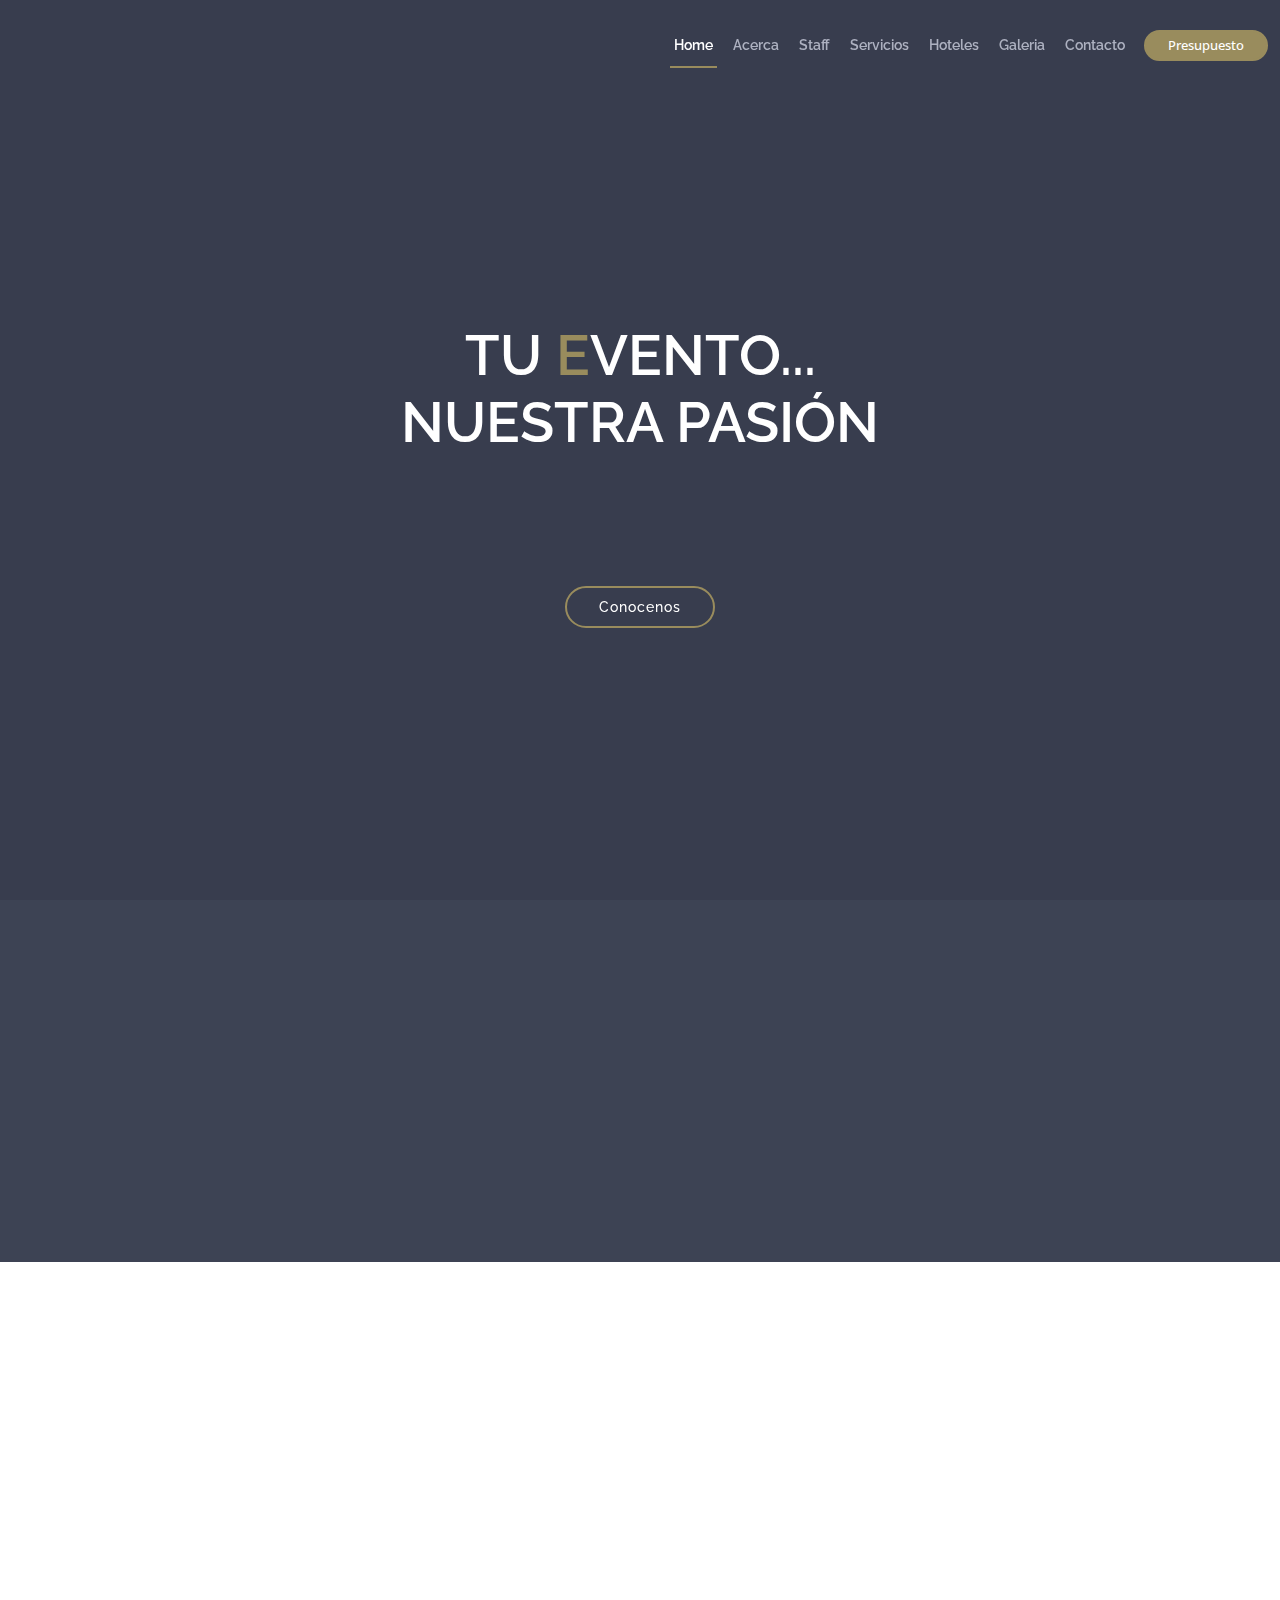
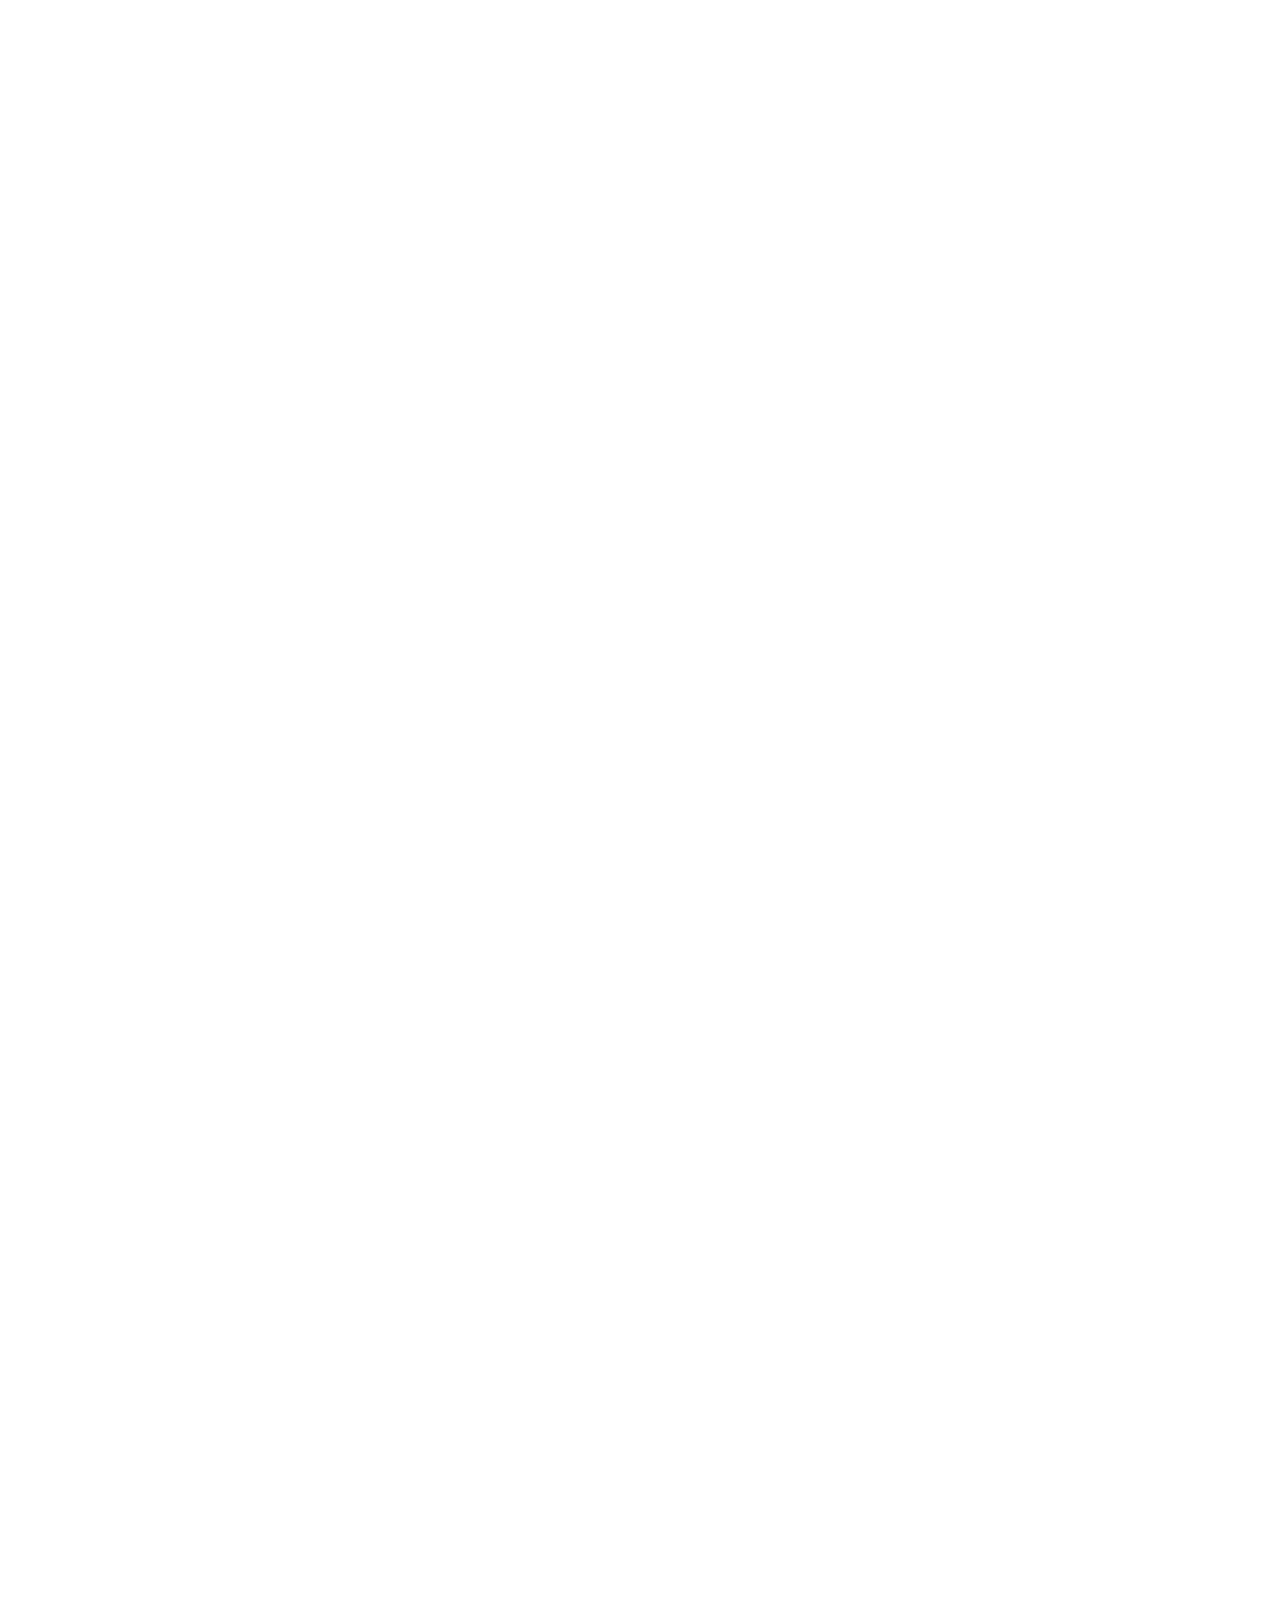
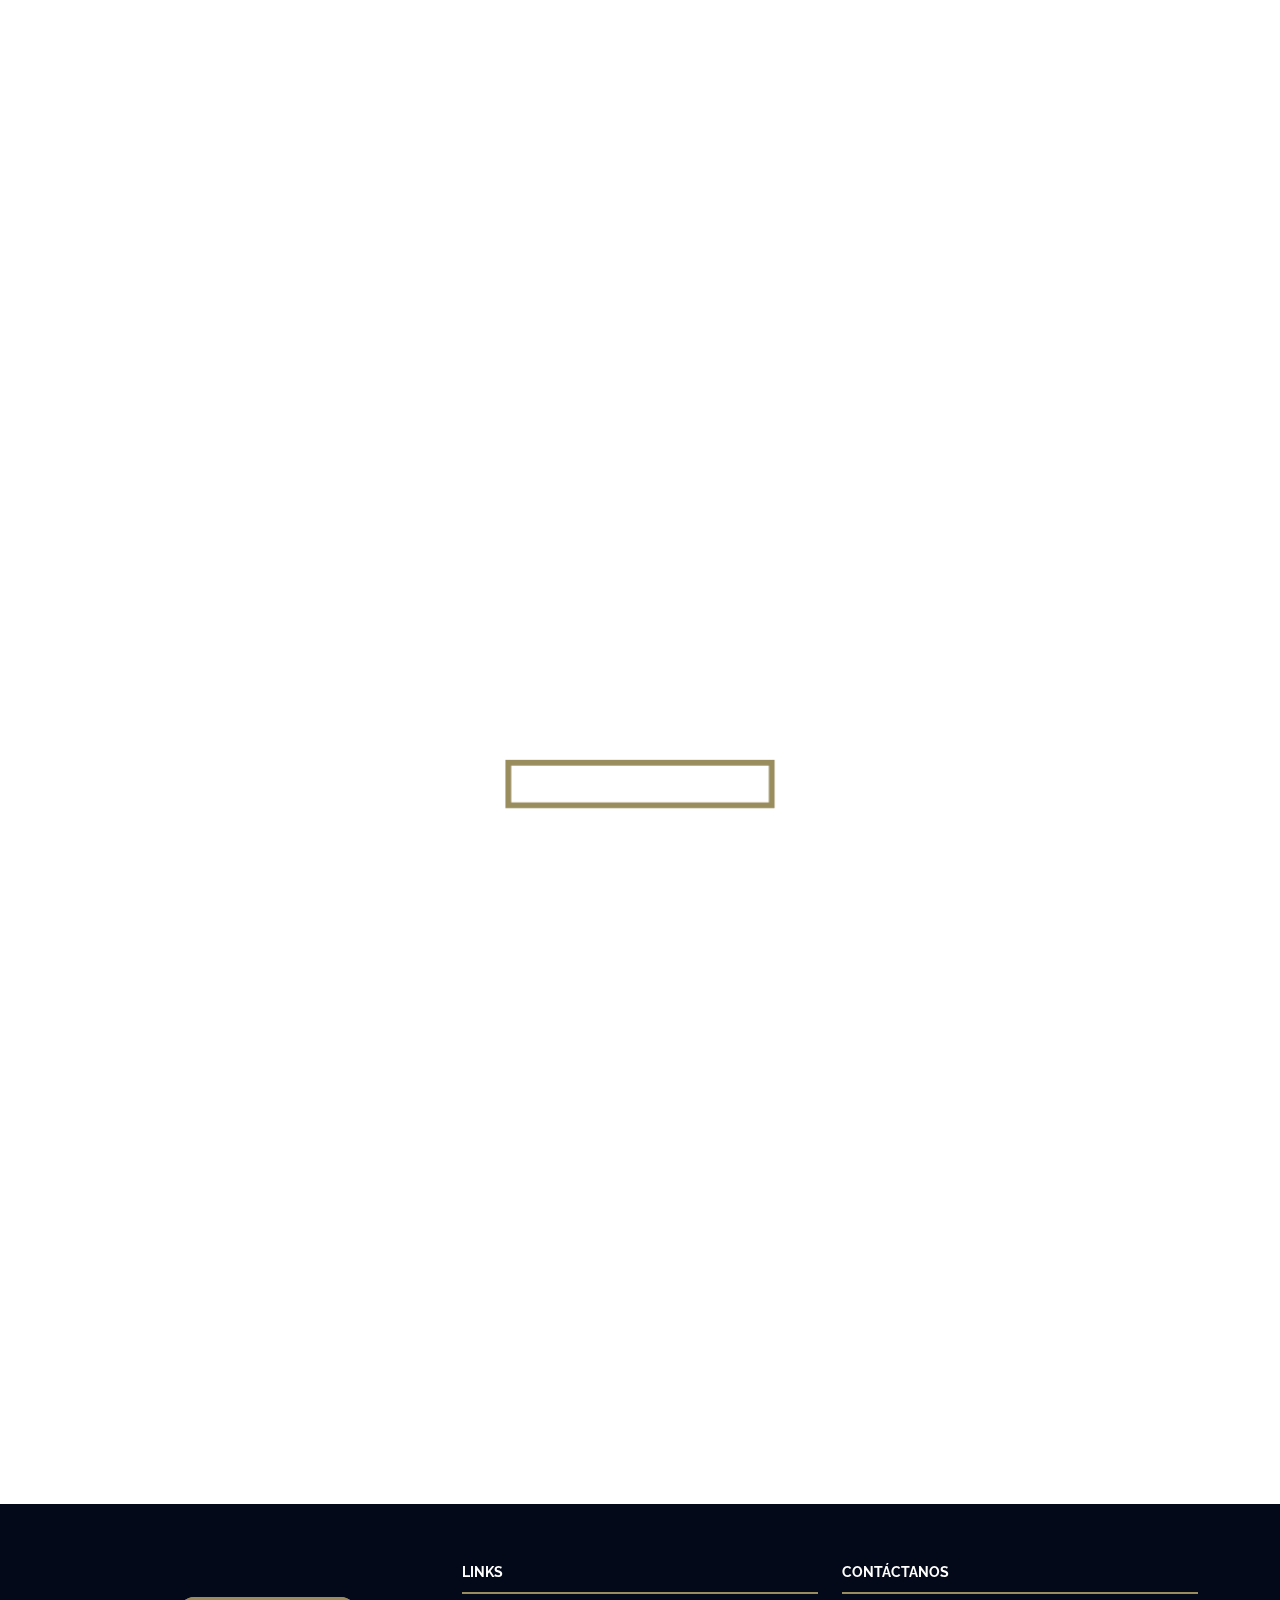
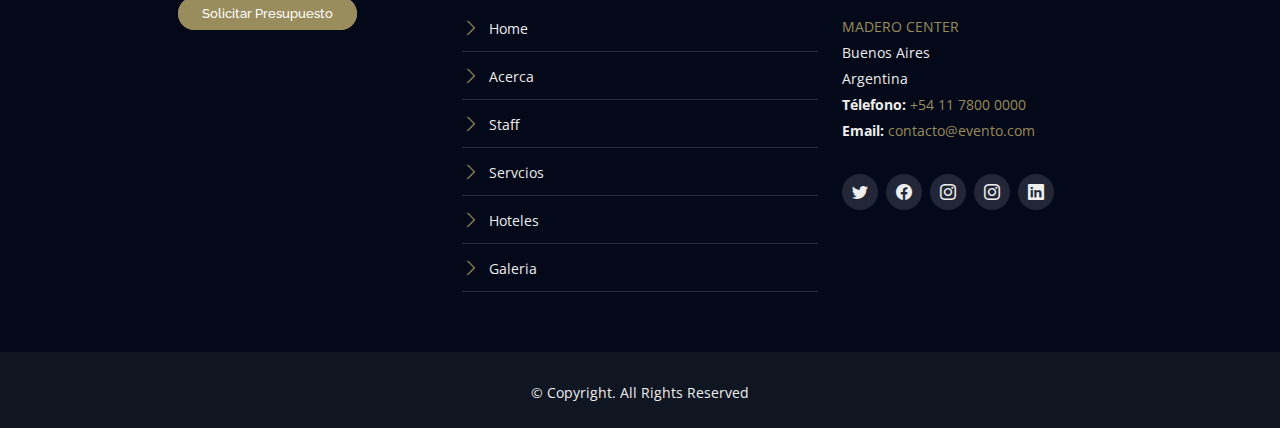
==== index.html @ aa8ee167 "HTML CSS hotels gallerys faqs" ====
<!DOCTYPE html>
<html lang="es">

<head>
  <meta charset="UTF-8">
  <meta http-equiv="X-UA-Compatible" content="IE=edge">
  <meta name="viewport" content="width=device-width, initial-scale=1.0">
  <title>Evento</title>
  <link href="https://i.ibb.co/cb1WKQX/favicon.png" rel="icon" type="image/png">
  <link href="https://fonts.googleapis.com/css?family=Open+Sans:300,300i,400,400i,700,700i|Raleway:300,400,500,700,800"
    rel="stylesheet">
  <link href="assets/css/aos.css" rel="stylesheet">
  <link href="assets/css/bootstrap.min.css" rel="stylesheet">
  <link href="assets/css/bootstrap-icons.css" rel="stylesheet">
  <link href="assets/css/glightbox.min.css" rel="stylesheet">
  <link href="assets/css/swiper-bundle.min.css" rel="stylesheet">
  <link href="assets/css/style.css" rel="stylesheet">
</head>

<body>
  <header id="header" class="d-flex align-items-center ">
    <div class="container-fluid container-xxl d-flex align-items-center">
      <div id="logo" class="me-auto">
        <a href="#" class="scrollto">
          <img src="https://i.ibb.co/DbDxM47/logo-evento.png" alt="" title="">
        </a>
      </div>
      <nav id="navbar" class="navbar order-last order-lg-0">
        <ul>
          <li><a class="nav-link scrollto active" href="#evento">Home</a></li>
          <li><a class="nav-link scrollto" href="#about">Acerca</a></li>
          <li><a class="nav-link scrollto" href="#staffs">Staff</a></li>
          <li><a class="nav-link scrollto" href="#services">Servicios</a></li>
          <li><a class="nav-link scrollto" href="#hotels">Hoteles</a></li>
          <li><a class="nav-link scrollto" href="#gallery">Galeria</a></li>
          <li><a class="nav-link scrollto" href="#contact">Contacto</a></li>
        </ul>
        <i class="bi bi-list mobile-nav-toggle"></i>
      </nav>
      <a class="estimates scrollto" href="/estimates.html">Presupuesto</a>
    </div>
  </header>
  <section id="evento">
    <div class="evento-container" data-aos="zoom-in" data-aos-delay="100">
      <h1 class="mb-4 pb-0">Tu <span> E</span>vento...<br>nuestra pasión
      </h1>
      <p class="mt-5 pt-5">
        <a href="#about" class="about-btn scrollto">Conocenos</a>
      </p>
    </div>
  </section>
  <main id="main">
    <section id="about">
      <div class="container" data-aos="fade-up">
        <div class="row">
          <div class="col-lg-6">
            <h2>Acerca de Evento</h2>
            <p>Somos una organización especializada en la planificación, coordinación y ejecución de eventos.
              Conferencias, bodas,
              fiestas, exposiciones, ferias comerciales, reuniones corporativas, eventos deportivos y otros tipos de
              celebraciones.
              Somos una plataforma confiable y segura, con trayectoria.
              Nuestros usuarios pueden encontrar todos los servicios necesarios para organizar su evento de manera fácil
              y rápida.
              Una experiencia única y personalizada.
              Servicios de alta calidad.
              Ahorro de tiempo y recursos, ya que nuestros profesionales resuelven todas las inquietudes, asegurando un
              evento excepcional y único.</p>
          </div>
          <div class="col-lg-3">
            <h3>Dónde</h3>
            <p>En todas las regiones de nuestro país</p>
          </div>
          <div class="col-lg-3">
            <h3>Cuando</h3>
            <p>Todo el año estamos para planificar tu evento</p>
          </div>
        </div>
      </div>
    </section>
    <section id="services">
      <div class="container " data-aos="fade-up">
        <div class="section-header">
          <h2>Servicios</h2>
          <p>Estos son algunos de nuestros servicios </p>
        </div>
        <section id="containerServices">
          <div class="servicesList">
            <div class="thumbex " data-aos="fade-up">
              <div class="thumbnail">
                <a href="javascript:void(0)">
                  <img src="https://i.ibb.co/L1MfSVY/1.jpg">
                  <span>Salón de Fiestas</span>
                </a>
              </div>
            </div>

            <div class="thumbex " data-aos="fade-up">
              <div class="thumbnail">
                <a href="javascript:void(0)">
                  <img src="https://i.ibb.co/jww87rY/2.jpg">
                  <span>Servicio de Catering</span>
                </a>
              </div>
            </div>

            <div class="thumbex " data-aos="fade-up">
              <div class="thumbnail">
                <a href="javascript:void(0)">
                  <img src="https://i.ibb.co/6r64Nqz/3.jpg">
                  <span>Ambientación</span>
                </a>
              </div>
            </div>

            <div class="thumbex " data-aos="fade-up">
              <div class="thumbnail">
                <a href="javascript:void(0)">
                  <img src="https://i.ibb.co/nQrDV4S/4.jpg">
                  <span>Disc Jockey</span>
                </a>
              </div>
            </div>

            <div class="thumbex " data-aos="fade-up">
              <div class="thumbnail">
                <a href="javascript:void(0)">
                  <img src="https://i.ibb.co/MpLd7wb/5.jpg">
                  <span>Fotografia</span>
                </a>
              </div>
            </div>

            <div class="thumbex " data-aos="fade-up">
              <div class="thumbnail">
                <a href="javascript:void(0)">
                  <img src="https://i.ibb.co/QkBj1cZ/6.jpg">
                  <span>Filmación</span>
                </a>
              </div>
            </div>

            <div class="thumbex " data-aos="fade-up">
              <div class="thumbnail">
                <a href="javascript:void(0)">
                  <img src="https://i.ibb.co/VDsm7Nw/7.jpg">
                  <span>Tarjeteria</span>
                </a>
              </div>
            </div>

            <div class="thumbex " data-aos="fade-up">
              <div class="thumbnail">
                <a href="javascript:void(0)">
                  <img src="https://i.ibb.co/wsLTpYX/8.jpg">
                  <span>Cotillón</span>
                </a>
              </div>
            </div>

            <div class="thumbex " data-aos="fade-up">
              <div class="thumbnail">
                <a href="javascript:void(0)">
                  <img src="https://i.ibb.co/WHgx4y4/9.jpg">
                  <span>Eventos Tematicos</span>
                </a>
              </div>
            </div>
          </div>
        </section>
      </div>
    </section>
    <section id="hotels">
      <div class="container" data-aos="fade-up">
        <div class="section-header">
          <h2>Hoteles</h2>
          <p>Estos son algunos de los hoteles asociados </p>
        </div>
        <section id="containerHotels">
          <div class="row " data-aos="fade-up" data-aos-delay="100">
            <div class="col-lg-4 col-md-6">
              <div class="hotel">
                <div class="hotel-img">
                  <img src="https://i.ibb.co/KKcCrJv/1.jpg" alt="Hotel Sheraton" class="img-fluid">
                </div>
                <h3><a href="javascript:void(0)">Hotel Sheraton</a></h3>
                <div class="stars">
                  <i class="bi bi-star-fill"></i>
                  <i class="bi bi-star-fill"></i>
                  <i class="bi bi-star-fill"></i>
                  <i class="bi bi-star-fill"></i>
                  <i class="bi bi-star-fill"></i>
                </div>
                <p>0.8 kms desde nuestras oficinas</p>
              </div>
            </div>

            <div class="col-lg-4 col-md-6">
              <div class="hotel">
                <div class="hotel-img">
                  <img src="https://i.ibb.co/rkN5RVk/2.jpg" alt="Hotel Sheraton" class="img-fluid">
                </div>
                <h3><a href="javascript:void(0)">Hotel Hilton</a></h3>
                <div class="stars">
                  <i class="bi bi-star-fill"></i>
                  <i class="bi bi-star-fill"></i>
                  <i class="bi bi-star-fill"></i>
                  <i class="bi bi-star-fill"></i>
                  <i class="bi bi-star-fill"></i>
                </div>
                <p>0.8 kms desde nuestras oficinas</p>
              </div>
            </div>

            <div class="col-lg-4 col-md-6">
              <div class="hotel">
                <div class="hotel-img">
                  <img src="https://i.ibb.co/Mn420N6/3.jpg" alt="Hotel Sheraton" class="img-fluid">
                </div>
                <h3><a href="javascript:void(0)">Hotel Alvear</a></h3>
                <div class="stars">
                  <i class="bi bi-star-fill"></i>
                  <i class="bi bi-star-fill"></i>
                  <i class="bi bi-star-fill"></i>
                  <i class="bi bi-star-fill"></i>
                  <i class="bi bi-star-fill"></i>
                </div>
                <p>0.8 kms desde nuestras oficinas</p>
              </div>
            </div>
          </div>
        </section>
      </div>
    </section>
    <section id="gallery">
      <div class="container" data-aos="fade-up">
        <div class="section-header">
          <h2>Galeria</h2>
          <p>Revisa nuestros eventos recientes</p>
        </div>
      </div>
      <div class="gallery-slider swiper" id="containerGallerys">
      </div>
    </section>
    <section id="faq">
      <div class="container" data-aos="fade-up">
        <div class="section-header">
          <h2>Preguntas frecuentes</h2>
        </div>
        <div class="row justify-content-center" data-aos="fade-up" data-aos-delay="100">
          <div class="col-lg-9" id="containerFAQs">
            <ul class="faq-list">
              <li>
                <div data-bs-toggle="collapse" class="collapsed question" href="#faq1">
                  Disponen de distintos salones ubicados en distintas regiones?
                  <i class="bi bi-chevron-down icon-show"></i>
                  <i class="bi bi-chevron-up icon-close"></i>
                </div>
                <div id="faq1" class="collapse" data-bs-parent=".faq-list">
                  <p>Poseemos un amplio listado de salones para distintos tipos de eventos distribuidos por toda la
                    región.</p>
                </div>
              </li>

              <li>
                <div data-bs-toggle="collapse" class="collapsed question" href="#faq2">
                  Debo preocuparme por los permisos comunales, municipales, provinciales?
                  <i class="bi bi-chevron-down icon-show"></i>
                  <i class="bi bi-chevron-up icon-close"></i>
                </div>
                <div id="faq2" class="collapse" data-bs-parent=".faq-list">
                  <p>Nuestro staff se encargara de gestionar todos los pemisos necesarios para que tú solo te enfoques
                    en disfrutar de tu evento.</p>
                </div>
              </li>

              <li>
                <div data-bs-toggle="collapse" class="collapsed question" href="#faq3">
                  Puedo contratar más de un tipo de música para el mismo evento?
                  <i class="bi bi-chevron-down icon-show"></i>
                  <i class="bi bi-chevron-up icon-close"></i>
                </div>
                <div id="faq3" class="collapse" data-bs-parent=".faq-list">
                  <p>La elección del tipo de música solo esta limitado a tu imaginación.</p>
                </div>
              </li>

              <li>
                <div data-bs-toggle="collapse" class="collapsed question" href="#faq4">
                  El catering contratado prevee opciones especiales?
                  <i class="bi bi-chevron-down icon-show"></i>
                  <i class="bi bi-chevron-up icon-close"></i>
                </div>
                <div id="faq4" class="collapse" data-bs-parent=".faq-list">
                  <p>Desde Evento estamos atentos a cualquier necesidad que tengas con tus invitados. Contamos con
                    opciones para vegetarianos, veganos, celiacos, diabeticos.</p>
                </div>
              </li>

              <li>
                <div data-bs-toggle="collapse" class="collapsed question" href="#faq5">
                  A mi evento asistiran personas de otras regiones, cuentan con opciones de hoteleria?
                  <i class="bi bi-chevron-down icon-show"></i>
                  <i class="bi bi-chevron-up icon-close"></i>
                </div>
                <div id="faq5" class="collapse" data-bs-parent=".faq-list">
                  <p>Dependiendo de la región elegida del salon contamos un amplio listado de hospedajes a los cuales
                    sus asistentes podran elegir de acuerdo a su preferencia.</p>
                </div>
              </li>

              <li>
                <div data-bs-toggle="collapse" class="collapsed question" href="#faq6">
                  Mi evento es tematico, puedo llevar mi propio cotillón?
                  <i class="bi bi-chevron-down icon-show"></i>
                  <i class="bi bi-chevron-up icon-close"></i>
                </div>
                <div id="faq6" class="collapse" data-bs-parent=".faq-list">
                  <p>Nuestro staff se encargará de guiarte en la elección del cotillón según la temática del evento de
                    acuerdo al salon elegido. Tambien puedes dejarnos todo a nosotros y nos encargaremos de todo lo
                    necesario.</p>
                </div>
              </li>
            </ul>
          </div>
        </div>
      </div>
    </section>
  </main>
  <footer id="footer">
    <div class="footer-top">
      <div class="container">
        <div class="row">
          <div class="col-lg-4 col-md-6 footer-info">
            <img src="https://i.ibb.co/DbDxM47/logo-evento.png" alt="" title="">
            <p class="mt-md-3 m-4 text-md-left text-center">
              <a class="estimates scrollto" href="/estimates.html">Solicitar Presupuesto</a>
            </p>
          </div>
          <div class="col-lg-4 col-md-6 footer-links">
            <h4>Links</h4>
            <ul>
              <li><i class="bi bi-chevron-right"></i> <a href="#">Home</a></li>
              <li><i class="bi bi-chevron-right"></i> <a href="#about">Acerca</a></li>
              <li><i class="bi bi-chevron-right"></i> <a href="#staffs">Staff</a></li>
              <li><i class="bi bi-chevron-right"></i> <a href="#services">Servcios</a></li>
              <li><i class="bi bi-chevron-right"></i> <a href="#hotels">Hoteles</a></li>
              <li><i class="bi bi-chevron-right"></i> <a href="#gallery">Galeria</a></li>
            </ul>
          </div>
          <div class="col-lg-4 col-md-6 footer-contact">
            <h4>Contáctanos</h4>
            <p> <a href="https://goo.gl/maps/HjWnZCzXpAa4G6Xf9" target="_blank" rel="noopener noreferrer">
                MADERO CENTER
              </a> <br> Buenos Aires <br> Argentina <br> <strong>Télefono:</strong> <a href="tel:+541178000000">+54 11
                7800 0000</a><br> <strong>Email:</strong>
              <a href="#">
                contacto@evento.com
              </a><br>
            </p>
            <div class="social-links"> <a href="#" class="twitter"><i class="bi bi-twitter"></i></a> <a href="#"
                class="facebook"><i class="bi bi-facebook"></i></a> <a href="#" class="instagram"><i
                  class="bi bi-instagram"></i></a> <a href="#" class="google-plus"><i class="bi bi-instagram"></i></a>
              <a href="#" class="linkedin"><i class="bi bi-linkedin"></i></a>
            </div>
          </div>
        </div>
      </div>
    </div>
    <div class="container">
      <div class="copyright"> &copy; Copyright. All Rights Reserved</div>
    </div>
  </footer>
  <a href="#" class="back-to-top d-flex align-items-center justify-content-center">
    <i class="bi bi-arrow-up-short"></i>
  </a>
  <script src="assets/db/gallerys.js"></script>
  <script src="assets/js/viewGallerys.js"></script>
  <script src="assets/js/aos.js"></script>
  <script src="assets/js/bootstrap.bundle.min.js"></script>
  <script src="assets/js/glightbox.min.js"></script>
  <script src="assets/js/swiper-bundle.min.js"></script>
  <script src="assets/js/main.js"></script>
</body>

</html>
---- assets/css/style.css ----
/*--------------------------------------------------------------
# General
--------------------------------------------------------------*/
:root {
  --white: #e8e9ed;
  --gray: #434257;
  --blue: #18172c;
  --green: #00d084;
  --pink: #ff4b77;
  --color-origin: #f82249;
  --color-primary: #998C5D;
  --color-secondary: #E71964;
}

body {
  background: #fff;
  color: #2f3138;
  font-family: "Open Sans", sans-serif;
}

a {
  color: var(--color-primary);
  text-decoration: none;
  transition: 0.5s;
}

a:hover,
a:active,
a:focus {
  color: #f8234a;
  outline: none;
  text-decoration: none;
}

p {
  padding: 0;
  margin: 0 0 30px 0;
}

h1,
h2,
h3,
h4,
h5,
h6 {
  font-family: "Raleway", sans-serif;
  font-weight: 400;
  margin: 0 0 20px 0;
  padding: 0;
  color: #0e1b4d;
}

/*--------------------------------------------------------------
# Back to top button
--------------------------------------------------------------*/
.back-to-top {
  position: fixed;
  visibility: hidden;
  opacity: 0;
  right: 15px;
  bottom: 15px;
  z-index: 996;
  background: var(--color-primary);
  width: 40px;
  height: 40px;
  border-radius: 50px;
  transition: all 0.4s;
}

.back-to-top i {
  font-size: 28px;
  color: #fff;
  line-height: 0;
}

.back-to-top:hover {
  background: #f94a6a;
  color: #fff;
}

.back-to-top.active {
  visibility: visible;
  opacity: 1;
}

/*--------------------------------------------------------------
# Sections Header
--------------------------------------------------------------*/
.section-header {
  margin-bottom: 60px;
  position: relative;
  padding-bottom: 20px;
}

.section-header::before {
  content: "";
  position: absolute;
  display: block;
  width: 60px;
  height: 5px;
  background: #f82249;
  bottom: 0;
  left: calc(50% - 31px);
}

.section-header h2 {
  font-size: 36px;
  text-transform: uppercase;
  text-align: center;
  font-weight: 700;
  margin-bottom: 10px;
}

.section-header p {
  text-align: center;
  padding: 0;
  margin: 0;
  font-size: 18px;
  font-weight: 500;
  color: #9195a2;
}

.section-with-bg {
  background-color: #f6f7fd;
}

/*--------------------------------------------------------------
# Header
--------------------------------------------------------------*/
#header {
  height: 90px;
  position: fixed;
  left: 0;
  top: 0;
  right: 0;
  transition: all 0.5s;
  z-index: 997;
}

#header.header-scrolled,
#header.header-inner {
  background: rgba(6, 12, 34, 0.98);
  height: 70px;
}

#header #logo h1 {
  font-size: 36px;
  margin: 0;
  font-family: "Raleway", sans-serif;
  font-weight: 700;
  letter-spacing: 3px;
  text-transform: uppercase;
}

#header #logo h1 span {
  color: var(--color-primary);
}

#header #logo h1 a,
#header #logo h1 a:hover {
  color: #fff;
}

#header #logo img {
  padding: 0;
  margin: 0;
  max-height: 40px;
}

@media (max-width: 992px) {
  #header #logo img {
    max-height: 30px;
  }
}

/*--------------------------------------------------------------
# Estimates button
--------------------------------------------------------------*/
.estimates {
  color: #fff;
  background: var(--color-primary);
  padding: 7px 22px;
  margin: 0 0 0 15px;
  border-radius: 50px;
  border: 2px solid var(--color-primary);
  transition: all ease-in-out 0.3s;
  font-weight: 500;
  line-height: 1;
  font-size: 13px;
  white-space: nowrap;
}

.estimates:hover {
  background: none;
  color: #fff;
}

.estimates:focus {
  color: #fff;
}

@media (max-width: 992px) {
  .estimates {
    margin: 0 15px 0 0;
  }
}

/*--------------------------------------------------------------
# Navigation Menu
--------------------------------------------------------------*/
/*
 Desktop Navigation 
*/
.navbar {
  padding: 0;
}

.navbar ul {
  margin: 0;
  padding: 0;
  display: flex;
  list-style: none;
  align-items: center;
}

.navbar li {
  position: relative;
}

.navbar>ul>li {
  white-space: nowrap;
  padding: 10px 0 10px 12px;
}

.navbar a,
.navbar a:focus {
  display: flex;
  align-items: center;
  justify-content: space-between;
  color: rgba(202, 206, 221, 0.8);
  font-family: "Raleway", sans-serif;
  font-weight: 600;
  font-size: 14px;
  white-space: nowrap;
  transition: 0.3s;
  position: relative;
  padding: 6px 4px;
}

.navbar a i,
.navbar a:focus i {
  font-size: 12px;
  line-height: 0;
  margin-left: 5px;
}

.navbar>ul>li>a:before {
  content: "";
  position: absolute;
  width: 0;
  height: 2px;
  bottom: -6px;
  left: 0;
  background-color: var(--color-primary);
  visibility: hidden;
  transition: all 0.3s ease-in-out 0s;
}

.navbar a:hover:before,
.navbar li:hover>a:before,
.navbar .active:before {
  visibility: visible;
  width: 100%;
}

.navbar a:hover,
.navbar .active,
.navbar .active:focus,
.navbar li:hover>a {
  color: #fff;
}

.navbar .dropdown ul {
  display: block;
  position: absolute;
  left: 12px;
  top: calc(100% + 30px);
  margin: 0;
  padding: 10px 0;
  z-index: 99;
  opacity: 0;
  visibility: hidden;
  background: #fff;
  box-shadow: 0px 0px 30px rgba(127, 137, 161, 0.25);
  transition: 0.3s;
}

.navbar .dropdown ul li {
  min-width: 200px;
}

.navbar .dropdown ul a {
  padding: 10px 20px;
  font-size: 14px;
  text-transform: none;
  color: #060c22;
}

.navbar .dropdown ul a i {
  font-size: 12px;
}

.navbar .dropdown ul a:hover,
.navbar .dropdown ul .active:hover,
.navbar .dropdown ul li:hover>a {
  color: var(--color-primary);
}

.navbar .dropdown:hover>ul {
  opacity: 1;
  top: 100%;
  visibility: visible;
}

.navbar .dropdown .dropdown ul {
  top: 0;
  left: calc(100% - 30px);
  visibility: hidden;
}

.navbar .dropdown .dropdown:hover>ul {
  opacity: 1;
  top: 0;
  left: 100%;
  visibility: visible;
}

@media (max-width: 1366px) {
  .navbar .dropdown .dropdown ul {
    left: -90%;
  }

  .navbar .dropdown .dropdown:hover>ul {
    left: -100%;
  }
}

/*
 Mobile Navigation 
*/
.mobile-nav-toggle {
  color: #fff;
  font-size: 28px;
  cursor: pointer;
  display: none;
  line-height: 0;
  transition: 0.5s;
}

@media (max-width: 991px) {
  .mobile-nav-toggle {
    display: block;
  }

  .navbar ul {
    display: none;
  }
}

.navbar-mobile {
  position: fixed;
  overflow: hidden;
  top: 0;
  right: 0;
  left: 0;
  bottom: 0;
  background: rgba(0, 0, 0, 0.9);
  transition: 0.3s;
  z-index: 999;
}

.navbar-mobile .mobile-nav-toggle {
  position: absolute;
  top: 15px;
  right: 15px;
}

.navbar-mobile ul {
  display: block;
  position: absolute;
  top: 55px;
  right: 15px;
  bottom: 15px;
  left: 15px;
  padding: 10px 0;
  background-color: #fff;
  overflow-y: auto;
  transition: 0.3s;
}

.navbar-mobile>ul>li {
  padding: 0;
}

.navbar-mobile a:hover:before,
.navbar-mobile li:hover>a:before,
.navbar-mobile .active:before {
  visibility: hidden;
}

.navbar-mobile a,
.navbar-mobile a:focus {
  padding: 10px 20px;
  font-size: 15px;
  color: #060c22;
}

.navbar-mobile a:hover,
.navbar-mobile .active,
.navbar-mobile li:hover>a {
  color: var(--color-primary);
}

.navbar-mobile .getstarted,
.navbar-mobile .getstarted:focus {
  margin: 15px;
}

.navbar-mobile .dropdown ul {
  position: static;
  display: none;
  margin: 10px 20px;
  padding: 10px 0;
  z-index: 99;
  opacity: 1;
  visibility: visible;
  background: #fff;
  box-shadow: 0px 0px 30px rgba(127, 137, 161, 0.25);
}

.navbar-mobile .dropdown ul li {
  min-width: 200px;
}

.navbar-mobile .dropdown ul a {
  padding: 10px 20px;
}

.navbar-mobile .dropdown ul a i {
  font-size: 12px;
}

.navbar-mobile .dropdown ul a:hover,
.navbar-mobile .dropdown ul .active:hover,
.navbar-mobile .dropdown ul li:hover>a {
  color: var(--color-primary);
}

.navbar-mobile .dropdown>.dropdown-active {
  display: block;
}

/*--------------------------------------------------------------
# Evento Section
--------------------------------------------------------------*/
#evento {
  width: 100%;
  height: 100vh;
  background: url(https://i.ibb.co/qYcYwMk/evento-bg.jpg) top center;
  background-size: cover;
  overflow: hidden;
  position: relative;
}

@media (min-width: 1024px) {
  #evento {
    background-attachment: fixed;
  }
}

#evento:before {
  content: "";
  background: rgba(6, 12, 34, 0.8);
  position: absolute;
  bottom: 0;
  top: 0;
  left: 0;
  right: 0;
}

#evento .evento-container {
  position: absolute;
  bottom: 0;
  left: 0;
  top: 90px;
  right: 0;
  display: flex;
  justify-content: center;
  align-items: center;
  flex-direction: column;
  text-align: center;
  padding: 0 15px;
}

@media (max-width: 991px) {
  #evento .evento-container {
    top: 70px;
  }
}

#evento h1 {
  color: #fff;
  font-family: "Raleway", sans-serif;
  font-size: 56px;
  font-weight: 600;
  text-transform: uppercase;
}

#evento h1 span {
  color: var(--color-primary);
}

@media (max-width: 991px) {
  #evento h1 {
    font-size: 34px;
  }
}

#evento p {
  color: #ebebeb;
  font-weight: 700;
  font-size: 20px;
}

@media (max-width: 991px) {
  #evento p {
    font-size: 16px;
  }
}

#evento .about-btn {
  font-family: "Raleway", sans-serif;
  font-weight: 500;
  font-size: 14px;
  letter-spacing: 1px;
  display: inline-block;
  padding: 12px 32px;
  border-radius: 50px;
  transition: 0.5s;
  line-height: 1;
  margin: 10px;
  color: #fff;
  -webkit-animation-delay: 0.8s;
  animation-delay: 0.8s;
  border: 2px solid var(--color-primary);
}

#evento .about-btn:hover {
  background: var(--color-primary);
  color: #fff;
}

/*--------------------------------------------------------------
# About Section
--------------------------------------------------------------*/
#about {
  background: url(https://i.ibb.co/N2PSyy2/about-bg.jpg);
  background-size: cover;
  overflow: hidden;
  position: relative;
  color: #fff;
  padding: 60px 0 40px 0;
}

@media (min-width: 1024px) {
  #about {
    background-attachment: fixed;
  }
}

#about:before {
  content: "";
  background: rgba(13, 20, 41, 0.8);
  position: absolute;
  bottom: 0;
  top: 0;
  left: 0;
  right: 0;
}

#about h2 {
  font-size: 36px;
  font-weight: bold;
  margin-bottom: 10px;
  color: #fff;
}

#about h3 {
  font-size: 18px;
  font-weight: bold;
  text-transform: uppercase;
  margin-bottom: 10px;
  color: #fff;
}

#about p {
  font-size: 14px;
  margin-bottom: 20px;
  color: #fff;
}

/*--------------------------------------------------------------
# Services Section
--------------------------------------------------------------*/
#services {
  padding: 60px 0;
}

#services .services-wrap {
  border-top: 1px solid #e0e5fa;
  border-left: 1px solid #e0e5fa;
  margin-bottom: 30px;
}

#services .service-logo {
  padding: 30px;
  display: flex;
  justify-content: center;
  align-items: center;
  border-right: 1px solid #e0e5fa;
  border-bottom: 1px solid #e0e5fa;
  overflow: hidden;
  background: rgba(255, 255, 255, 0.5);
  height: 160px;
}

#services .service-logo:hover img {
  transform: scale(1.2);
}

#services img {
  transition: all 0.4s ease-in-out;
}

#services p {
  padding: 0 20px;
  margin-bottom: 20px;
  color: #060c22;
  font-style: italic;
  font-size: 15px;
}

.servicesList {
  display: flex;
  flex-wrap: wrap;
  flex-direction: row;
  justify-content: center;
  /* padding: 0 30px; */
}

.servicesList .thumbex {
  margin: 10px 40px 30px;
  width: 100%;
  min-width: 320px;
  max-width: 435px;
  height: 300px;
  -webkit-flex: 1;
  -ms-flex: 1;
  flex: 1;
  overflow: hidden;
  outline: 2px solid white;
  outline-offset: -15px;
  background-color: rgba(0, 0, 255, 0.005);
  box-shadow: 5px 10px 40px 5px rgba(0, 0, 0, 0.5);
}

.servicesList .thumbex .thumbnail {
  overflow: hidden;
  min-width: 250px;
  height: 300px;
  position: relative;
  opacity: 0.88;
  backface-visibility: hidden;
  transition: all 0.4s ease-out;
}

.servicesList .thumbex .thumbnail img {
  position: absolute;
  z-index: 1;
  left: 50%;
  top: 50%;
  height: 115%;
  width: auto;
  transform: translate(-50%, -50%);
  backface-visibility: hidden;
}

.servicesList .thumbex .thumbnail span {
  position: absolute;
  z-index: 2;
  top: calc(150px - 20px);
  left: 0;
  right: 0;
  background: rgba(0, 0, 0, 0.7);
  padding: 10px 5px;
  margin: 0 30px;
  text-align: center;
  font-size: 24px;
  color: white;
  font-weight: 300;
  font-family: "Raleway", sans-serif;
  letter-spacing: 0.2px;
  transition: all 0.3s ease-out;
}

.servicesList .thumbex .thumbnail:hover {
  backface-visibility: hidden;
  transform: scale(1.15, 1.15);
  opacity: 1;
}

.servicesList .thumbex .thumbnail:hover span {
  opacity: 0;
}

/*--------------------------------------------------------------
# Hotels Section
--------------------------------------------------------------*/
#hotels {
  padding: 60px 0;
}

#hotels .hotel {
  border: 1px solid #e0e5fa;
  background: #fff;
  margin-bottom: 30px;
}

#hotels .hotel:hover .hotel-img img {
  transform: scale(1.1);
}

#hotels .hotel-img {
  overflow: hidden;
  margin-bottom: 15px;
}

#hotels .hotel-img img {
  transition: 0.3s ease-in-out;
}

#hotels h3 {
  font-weight: 600;
  font-size: 20px;
  margin-bottom: 5px;
  padding: 0 20px;
}

#hotels a {
  color: #152b79;
}

#hotels a:hover {
  color: #f82249;
}

#hotels .stars {
  padding: 0 20px;
  margin-bottom: 5px;
}

#hotels .stars i {
  color: rgb(255, 195, 29);
}

#hotels p {
  padding: 0 20px;
  margin-bottom: 20px;
  color: #060c22;
  font-style: italic;
  font-size: 15px;
}

/*--------------------------------------------------------------
# Gallery Section
--------------------------------------------------------------*/
#gallery {
  padding: 15px;
  overflow: hidden;
}

#gallery p {
  padding: 0 20px;
  margin-bottom: 20px;
  color: #060c22;
  font-style: italic;
  font-size: 15px;
}

#gallery .swiper-pagination {
  margin-top: 20px;
  position: relative;
}

#gallery .swiper-pagination .swiper-pagination-bullet {
  width: 12px;
  height: 12px;
  background-color: #fff;
  opacity: 1;
  border: 1px solid var(--color-primary);
}

#gallery .swiper-pagination .swiper-pagination-bullet-active {
  background-color: var(--color-primary);
}

#gallery .swiper-slide-active {
  text-align: center;
}

@media (min-width: 992px) {
  #gallery .swiper-wrapper {
    padding: 40px 0;
  }

  #gallery .swiper-slide-active {
    border: 5px solid var(--color-primary);
    padding: 4px;
    background: #fff;
    z-index: 1;
    transform: scale(1.15);
    margin-top: 6px;
  }
}

/*--------------------------------------------------------------
# F.A.Q Section
--------------------------------------------------------------*/
#faq {
  padding: 60px 0;
}

#faq .faq-list {
  padding: 0;
  list-style: none;
}

#faq .faq-list li {
  border-bottom: 1px solid #e9eaed;
  margin-bottom: 20px;
  padding-bottom: 20px;
}

#faq .faq-list .question {
  display: block;
  position: relative;
  font-family: #f82249;
  font-size: 18px;
  line-height: 24px;
  font-weight: 400;
  padding-left: 25px;
  cursor: pointer;
  color: #e0072f;
  transition: 0.3s;
}

#faq .faq-list i {
  font-size: 16px;
  position: absolute;
  left: 0;
  top: -2px;
}

#faq .faq-list p {
  margin-bottom: 0;
  padding: 10px 0 0 25px;
}

#faq .faq-list .icon-show {
  display: none;
}

#faq .faq-list .collapsed {
  color: black;
}

#faq .faq-list .collapsed:hover {
  color: #f82249;
}

#faq .faq-list .collapsed .icon-show {
  display: inline-block;
  transition: 0.6s;
}

#faq .faq-list .collapsed .icon-close {
  display: none;
  transition: 0.6s;
}

/*--------------------------------------------------------------
# Footer
--------------------------------------------------------------*/
#footer {
  background: #101522;
  padding: 0 0 25px 0;
  color: #eee;
  font-size: 14px;
}

#footer .footer-top {
  background: #040919;
  padding: 60px 0 30px 0;
}

#footer .footer-top .footer-info {
  margin-bottom: 30px;
}

#footer .footer-top .footer-info h3 {
  font-size: 26px;
  margin: 0 0 20px 0;
  padding: 2px 0 2px 0;
  line-height: 1;
  font-family: "Raleway", sans-serif;
  font-weight: 700;
  color: #fff;
}

#footer .footer-top .footer-info img {
  height: 40px;
  margin-bottom: 10px;
}

#footer .footer-top .footer-info p {
  font-size: 14px;
  line-height: 24px;
  margin-bottom: 0;
  font-family: "Raleway", sans-serif;
  color: #fff;
}

#footer .footer-top .social-links a {
  display: inline-block;
  background: #222636;
  color: #eee;
  line-height: 1;
  margin-right: 4px;
  border-radius: 50%;
  width: 36px;
  height: 36px;
  transition: 0.3s;
  display: inline-flex;
  align-items: center;
  justify-content: center;
}

#footer .footer-top .social-links a i {
  line-height: 0;
  font-size: 16px;
}

#footer .footer-top .social-links a:hover {
  background: var(--color-primary);
  color: #fff;
}

#footer .footer-top h4 {
  font-size: 14px;
  font-weight: bold;
  color: #fff;
  text-transform: uppercase;
  position: relative;
  padding-bottom: 12px;
  border-bottom: 2px solid var(--color-primary);
}

#footer .footer-top .footer-links {
  margin-bottom: 30px;
}

#footer .footer-top .footer-links ul {
  list-style: none;
  padding: 0;
  margin: 0;
}

#footer .footer-top .footer-links ul i {
  padding-right: 5px;
  color: var(--color-primary);
  font-size: 18px;
}

#footer .footer-top .footer-links ul li {
  border-bottom: 1px solid #262c44;
  padding: 10px 0;
}

#footer .footer-top .footer-links ul li:first-child {
  padding-top: 0;
}

#footer .footer-top .footer-links ul a {
  color: #eee;
}

#footer .footer-top .footer-links ul a:hover {
  color: var(--color-primary);
}

#footer .footer-top .footer-contact {
  margin-bottom: 30px;
}

#footer .footer-top .footer-contact p {
  line-height: 26px;
}

#footer .footer-top .footer-newsletter {
  margin-bottom: 30px;
}

#footer .footer-top .footer-newsletter input[type=email] {
  border: 0;
  padding: 6px 8px;
  width: 65%;
}

#footer .footer-top .footer-newsletter input[type=submit] {
  background: var(--color-primary);
  border: 0;
  width: 35%;
  padding: 6px 0;
  text-align: center;
  color: #fff;
  transition: 0.3s;
  cursor: pointer;
}

#footer .footer-top .footer-newsletter input[type=submit]:hover {
  background: #e0072f;
}

#footer .copyright {
  text-align: center;
  padding-top: 30px;
}

#footer .credits {
  text-align: center;
  font-size: 13px;
  color: #ddd;
}
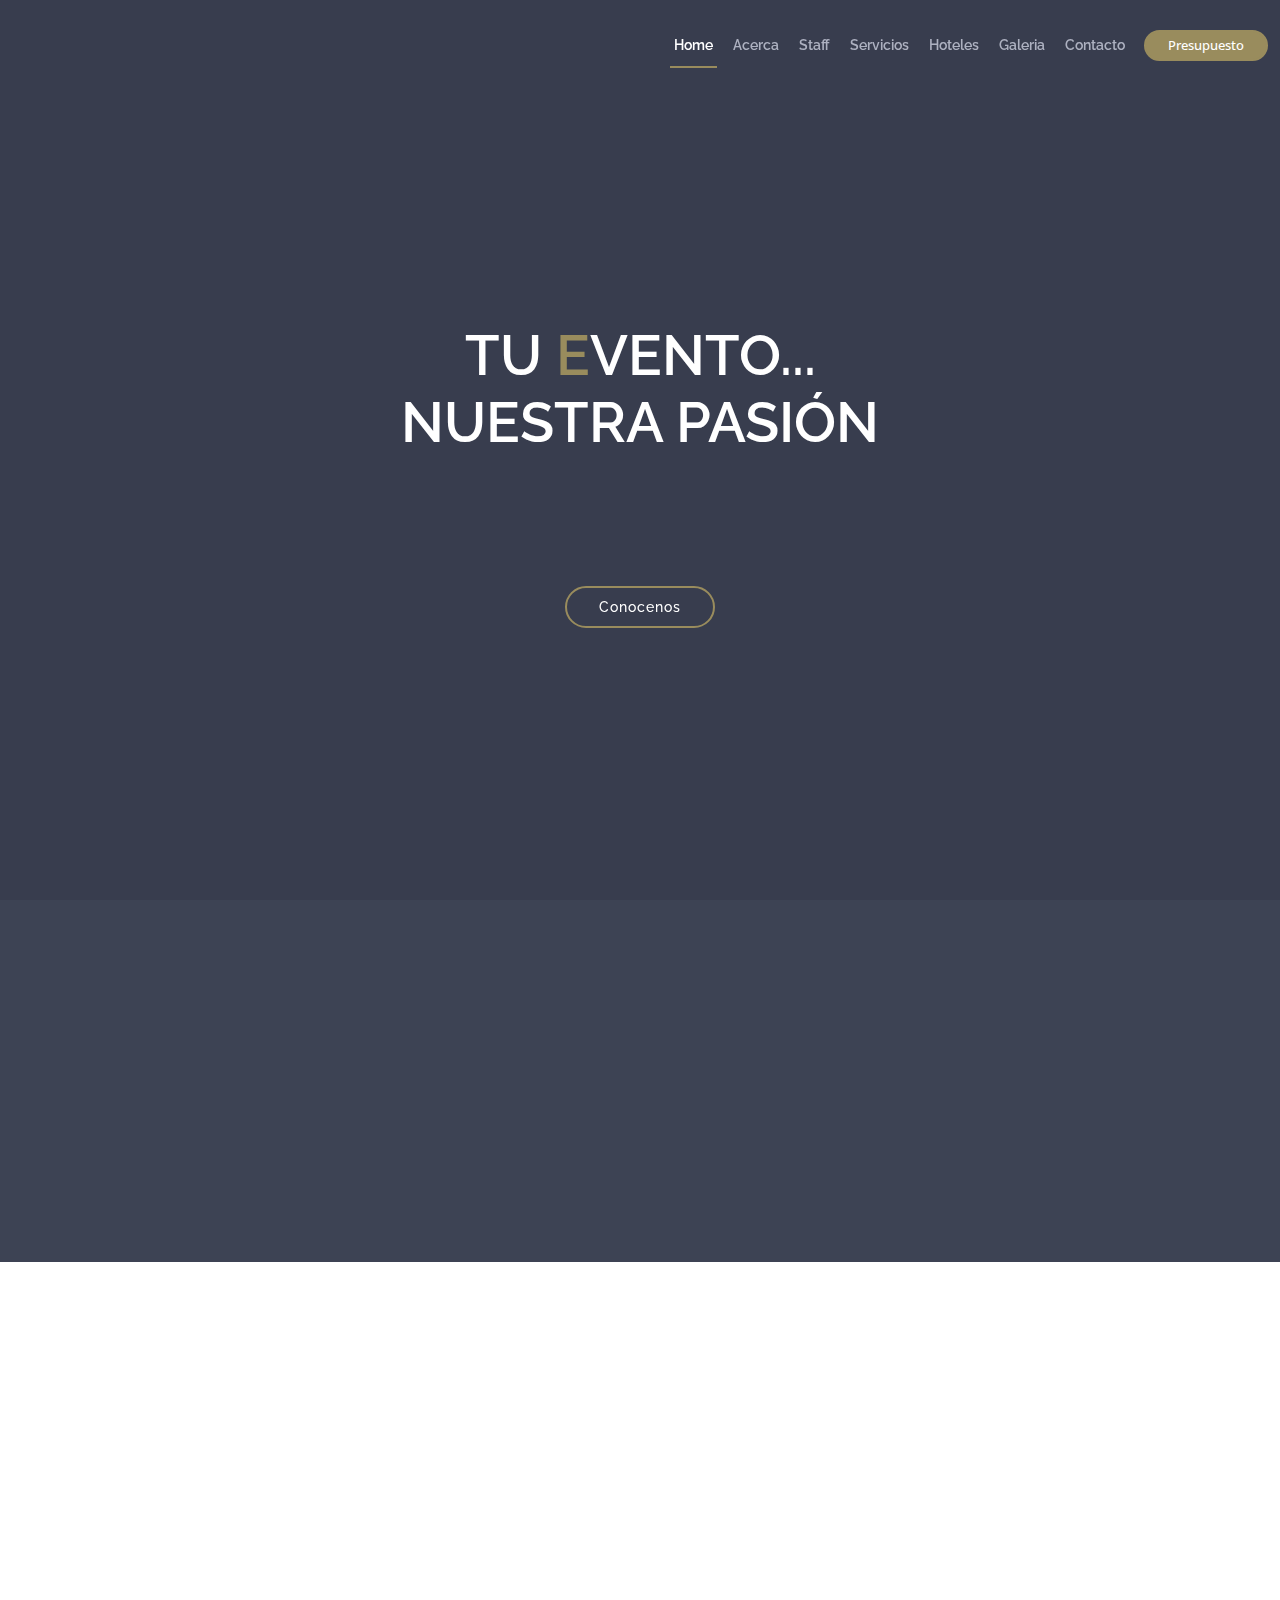
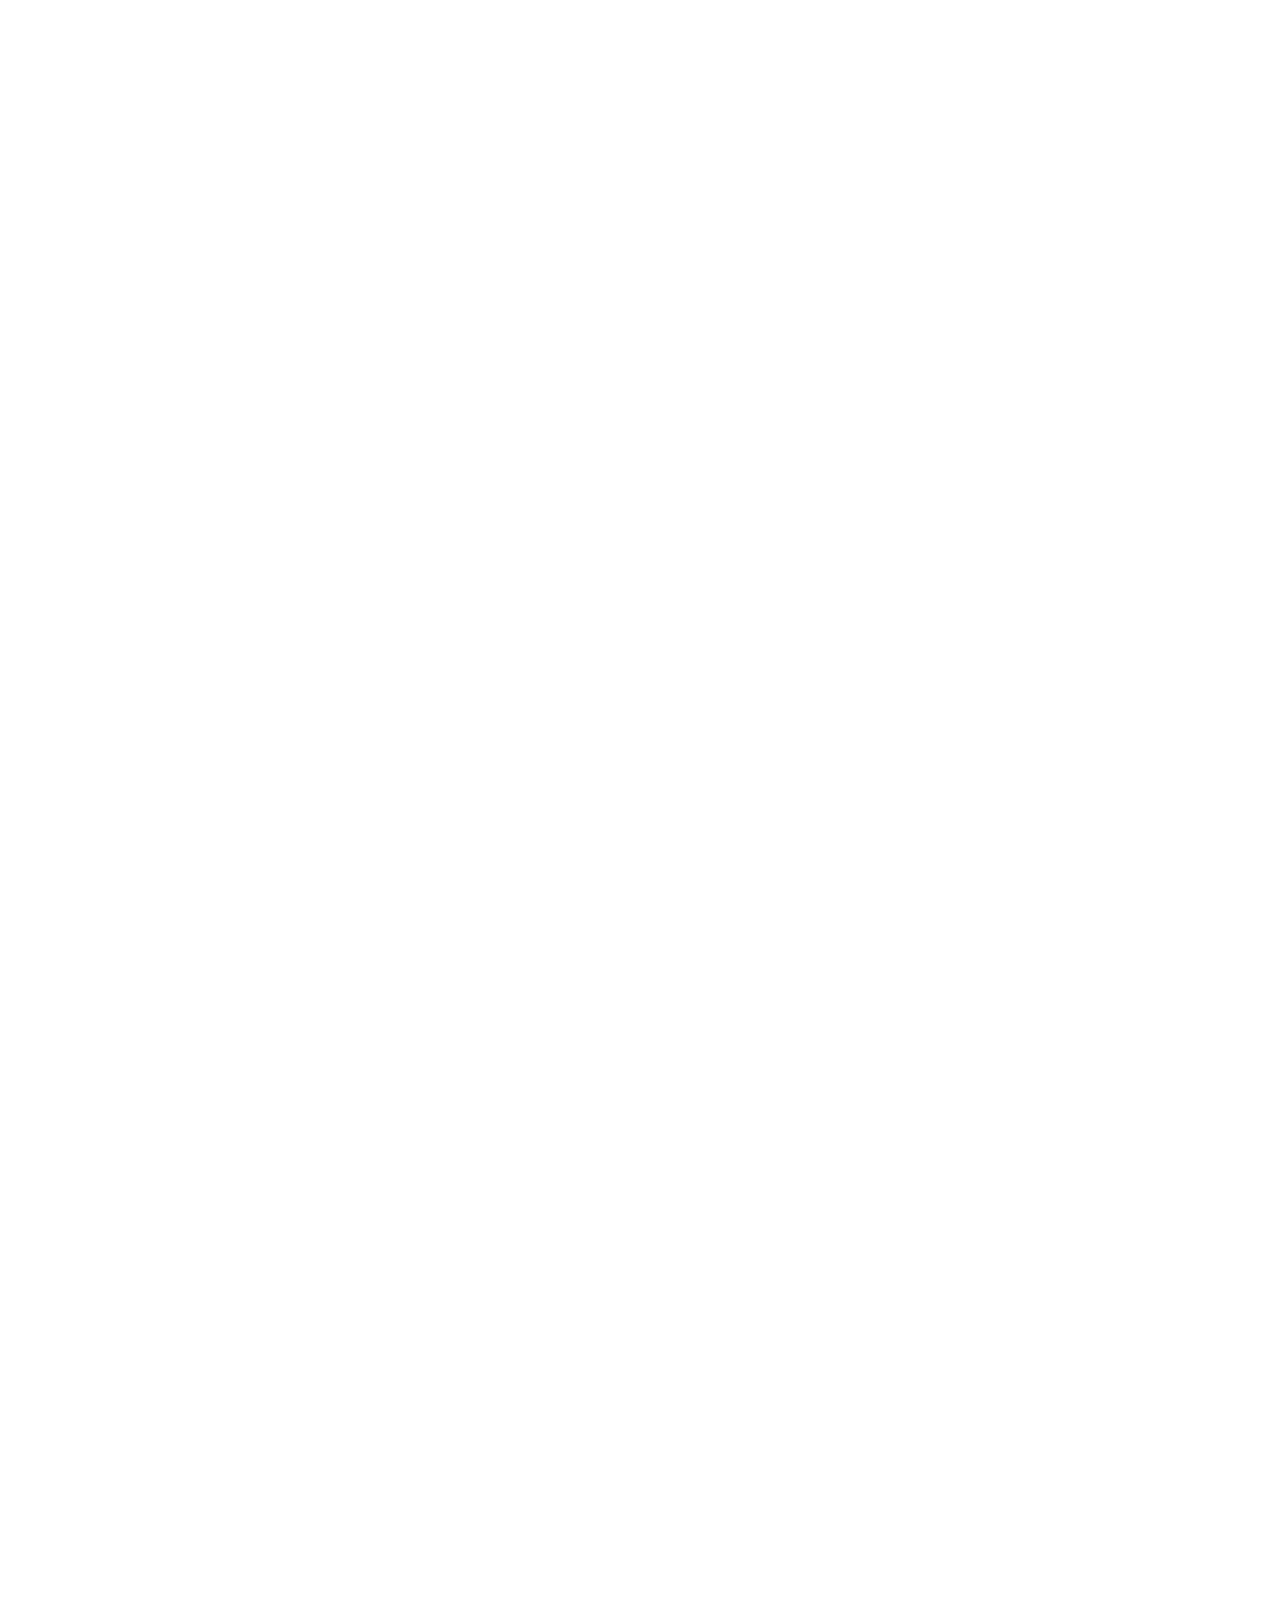
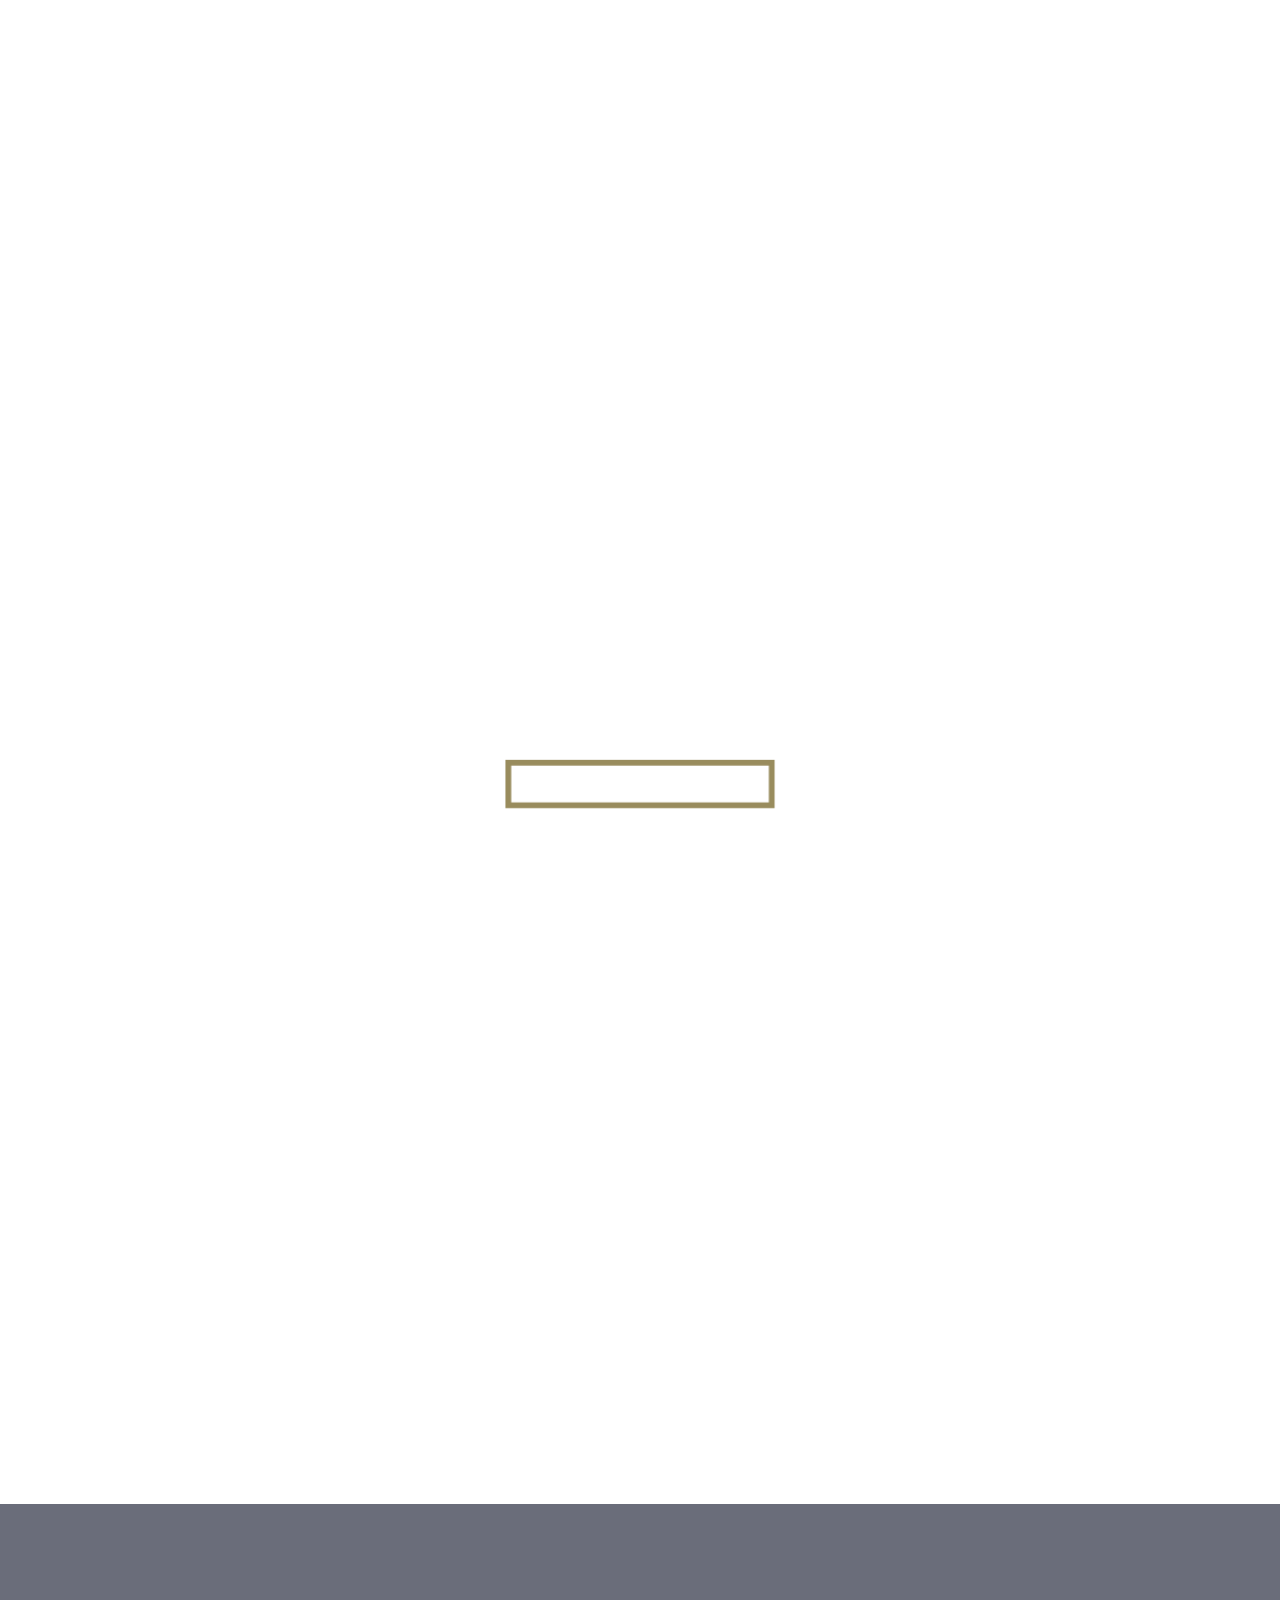
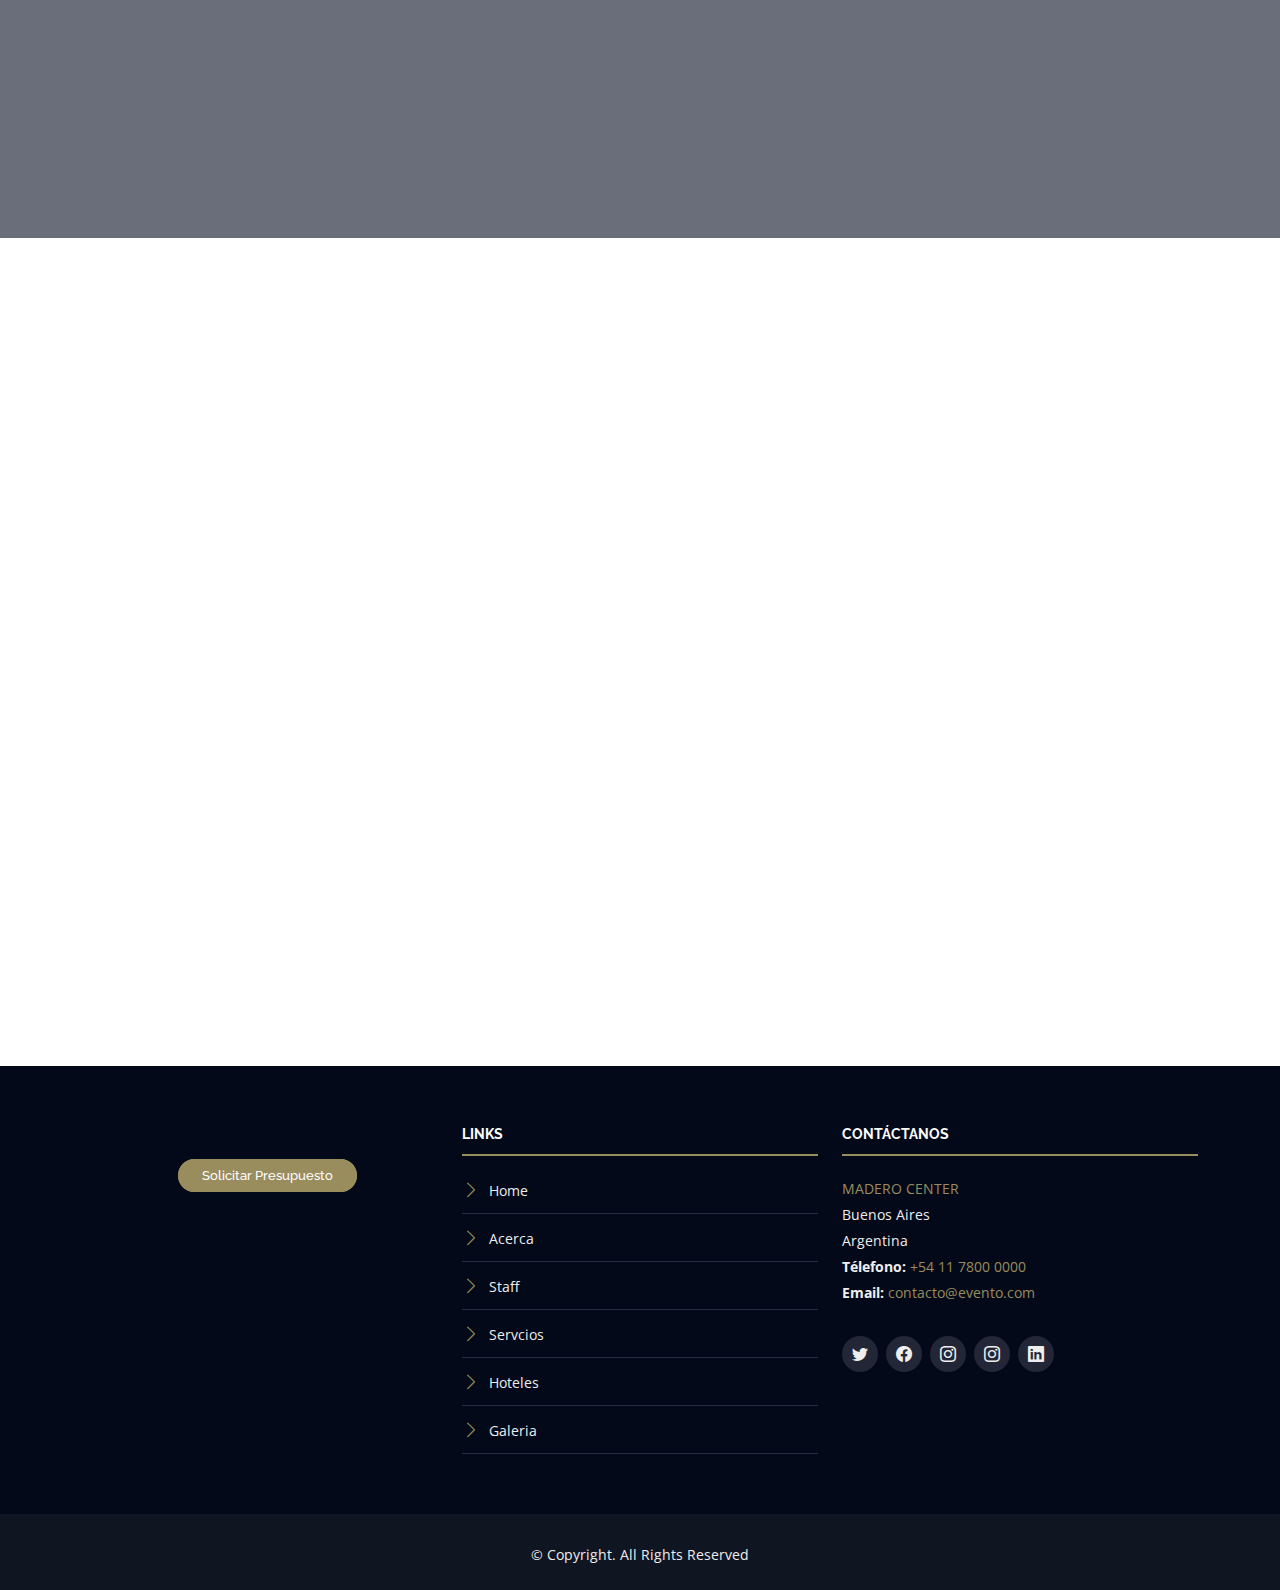
==== commit 8f34de76: "HTML CSS newsletter contact" ====
--- a/index.html
+++ b/index.html
@@ -326,6 +326,89 @@
         </div>
       </div>
     </section>
+    <section id="subscribe">
+      <div class="container" data-aos="zoom-in">
+        <div class="section-header">
+          <h2>Newsletter</h2>
+          <p>Dejanos tu correo para enterarte de todas nuestras novedades.</p>
+        </div>
+        <form>
+          <div class="row justify-content-center">
+            <div class="col-lg-6 col-md-10 d-md-flex text-center">
+              <input type="text" class="form-control" id="emailNewsletter" placeholder="Ingrese su Email">
+              <button type="button" class="ms-2" id="subscribeNews">Subscribirse</button>
+            </div>
+          </div>
+        </form>
+      </div>
+    </section>
+    <section id="contact" class="section-bg">
+      <div class="container" data-aos="fade-up">
+        <div class="section-header">
+          <h2>Contáctanos</h2>
+          <p>Puedes comunicarte con nosotros por los siguientes canales.</p>
+        </div>
+        <div class="row contact-info">
+          <div class="col-md-4">
+            <div class="contact-address">
+              <i class="bi bi-geo-alt"></i>
+              <h3>Dirección</h3>
+              <address>
+                <a href="https://goo.gl/maps/HjWnZCzXpAa4G6Xf9" target="_blank" rel="noopener noreferrer">
+                  MADERO CENTER
+                </a>
+              </address>
+            </div>
+          </div>
+          <div class="col-md-4">
+            <div class="contact-phone">
+              <i class="bi bi-phone"></i>
+              <h3>Teléfono</h3>
+              <p><a href="tel:+541178000000">+54 11 7800 0000</a></p>
+            </div>
+          </div>
+          <div class="col-md-4">
+            <div class="contact-email">
+              <i class="bi bi-envelope"></i>
+              <h3>Email</h3>
+              <p>
+                <a href="#">
+                  contacto@evento.com
+                </a>
+              </p>
+            </div>
+          </div>
+        </div>
+        <div class="form">
+          <form class="email-form">
+            <div class="row">
+              <div class="form-group col-md-6">
+                <input type="text" name="nameMessage" class="form-control" id="nameMessage" placeholder="Nombre"
+                  required>
+              </div>
+              <div class="form-group col-md-6 mt-3 mt-md-0">
+                <input type="email" class="form-control" name="emailMessage" id="emailMessage" placeholder="Email"
+                  required>
+              </div>
+            </div>
+            <div class="form-group mt-3">
+              <input type="text" class="form-control" name="subjectMessage" id="subjectMessage" placeholder="Asunto"
+                required>
+            </div>
+            <div class="form-group mt-3">
+              <textarea class="form-control" name="messageMessage" id="messageMessage" rows="5" placeholder="Mensaje"
+                required></textarea>
+            </div>
+            <div class="my-3">
+              <div class="loading">Cargando</div>
+              <div class="error-message"></div>
+              <div class="sent-message">Su mensaje ha sido enviado. Gracias!</div>
+            </div>
+            <div class="text-center"><button type="submit" id="sendMessage">Enviar Mensaje</button></div>
+          </form>
+        </div>
+      </div>
+    </section>
   </main>
   <footer id="footer">
     <div class="footer-top">
--- a/assets/css/style.css
+++ b/assets/css/style.css
@@ -899,6 +899,253 @@
 }
 
 /*--------------------------------------------------------------
+# Subscribe Section
+--------------------------------------------------------------*/
+#subscribe {
+  padding: 60px;
+  /* background: url(../img/subscribe-bg.jpg) center center no-repeat; */
+  background: url(https://i.ibb.co/vX4H807/subscribe-bg.jpg) center center no-repeat;
+  background-size: cover;
+  overflow: hidden;
+  position: relative;
+}
+
+#subscribe p {
+  padding: 0 20px;
+  margin-bottom: 20px;
+  color: #060c22;
+  font-style: italic;
+  font-size: 15px;
+}
+
+#subscribe:before {
+  content: "";
+  background: rgba(6, 12, 34, 0.6);
+  position: absolute;
+  bottom: 0;
+  top: 0;
+  left: 0;
+  right: 0;
+}
+
+@media (min-width: 1024px) {
+  #subscribe {
+    background-attachment: fixed;
+  }
+}
+
+#subscribe .section-header h2,
+#subscribe p {
+  color: #fff;
+}
+
+#subscribe input {
+  background: #fff;
+  color: #060c22;
+  border: 0;
+  outline: none;
+  margin: 0;
+  padding: 9px 20px;
+  border-radius: 50px;
+  font-size: 14px;
+}
+
+@media (min-width: 767px) {
+  #subscribe input {
+    min-width: 400px;
+  }
+}
+
+#subscribe button {
+  border: 0;
+  padding: 9px 25px;
+  cursor: pointer;
+  background: #f82249;
+  color: #fff;
+  transition: all 0.3s ease;
+  outline: none;
+  font-size: 14px;
+  border-radius: 50px;
+}
+
+#subscribe button:hover {
+  background: #e0072f;
+}
+
+@media (max-width: 460px) {
+  #subscribe button {
+    margin-top: 10px;
+  }
+}
+
+/*--------------------------------------------------------------
+# Contact Section
+--------------------------------------------------------------*/
+#contact {
+  padding: 60px 0;
+}
+
+#contact p {
+  padding: 0 20px;
+  margin-bottom: 20px;
+  color: #060c22;
+  font-style: italic;
+  font-size: 15px;
+}
+
+#contact .contact-info {
+  margin-bottom: 20px;
+  text-align: center;
+}
+
+#contact .contact-info i {
+  font-size: 48px;
+  display: inline-block;
+  margin-bottom: 10px;
+  color: #f82249;
+}
+
+#contact .contact-info address,
+#contact .contact-info p {
+  margin-bottom: 0;
+  color: #112363;
+}
+
+#contact .contact-info h3 {
+  font-size: 18px;
+  margin-bottom: 15px;
+  font-weight: bold;
+  text-transform: uppercase;
+  color: #112363;
+}
+
+#contact .contact-info a {
+  color: #4869df;
+}
+
+#contact .contact-info a:hover {
+  color: #f82249;
+}
+
+#contact .contact-address,
+#contact .contact-phone,
+#contact .contact-email {
+  margin-bottom: 20px;
+}
+
+@media (min-width: 768px) {
+
+  #contact .contact-address,
+  #contact .contact-phone,
+  #contact .contact-email {
+    padding: 20px 0;
+  }
+}
+
+@media (min-width: 768px) {
+  #contact .contact-phone {
+    border-left: 1px solid #ddd;
+    border-right: 1px solid #ddd;
+  }
+}
+
+#contact .email-form .error-message {
+  display: none;
+  color: #fff;
+  background: #ed3c0d;
+  text-align: left;
+  padding: 15px;
+  font-weight: 600;
+}
+
+#contact .email-form .error-message br+br {
+  margin-top: 25px;
+}
+
+#contact .email-form .sent-message {
+  display: none;
+  color: #fff;
+  background: #18d26e;
+  text-align: center;
+  padding: 15px;
+  font-weight: 600;
+}
+
+#contact .email-form .loading {
+  display: none;
+  background: #fff;
+  text-align: center;
+  padding: 15px;
+}
+
+#contact .email-form .loading:before {
+  content: "";
+  display: inline-block;
+  border-radius: 50%;
+  width: 24px;
+  height: 24px;
+  margin: 0 10px -6px 0;
+  border: 3px solid #18d26e;
+  border-top-color: #eee;
+  -webkit-animation: animate-loading 1s linear infinite;
+  animation: animate-loading 1s linear infinite;
+}
+
+#contact .email-form input,
+#contact .email-form textarea {
+  border-radius: 0;
+  box-shadow: none;
+  font-size: 14px;
+}
+
+#contact .email-form input:focus,
+#contact .email-form textarea:focus {
+  border-color: #f82249;
+}
+
+#contact .email-form input {
+  padding: 10px 15px;
+}
+
+#contact .email-form textarea {
+  padding: 12px 15px;
+}
+
+#contact .email-form button[type=submit] {
+  background: #f82249;
+  border: 0;
+  padding: 10px 40px;
+  color: #fff;
+  transition: 0.4s;
+  border-radius: 50px;
+  cursor: pointer;
+}
+
+#contact .email-form button[type=submit]:hover {
+  background: #e0072f;
+}
+
+@-webkit-keyframes animate-loading {
+  0% {
+    transform: rotate(0deg);
+  }
+
+  100% {
+    transform: rotate(360deg);
+  }
+}
+
+@keyframes animate-loading {
+  0% {
+    transform: rotate(0deg);
+  }
+
+  100% {
+    transform: rotate(360deg);
+  }
+}
+
+/*--------------------------------------------------------------
 # Footer
 --------------------------------------------------------------*/
 #footer {
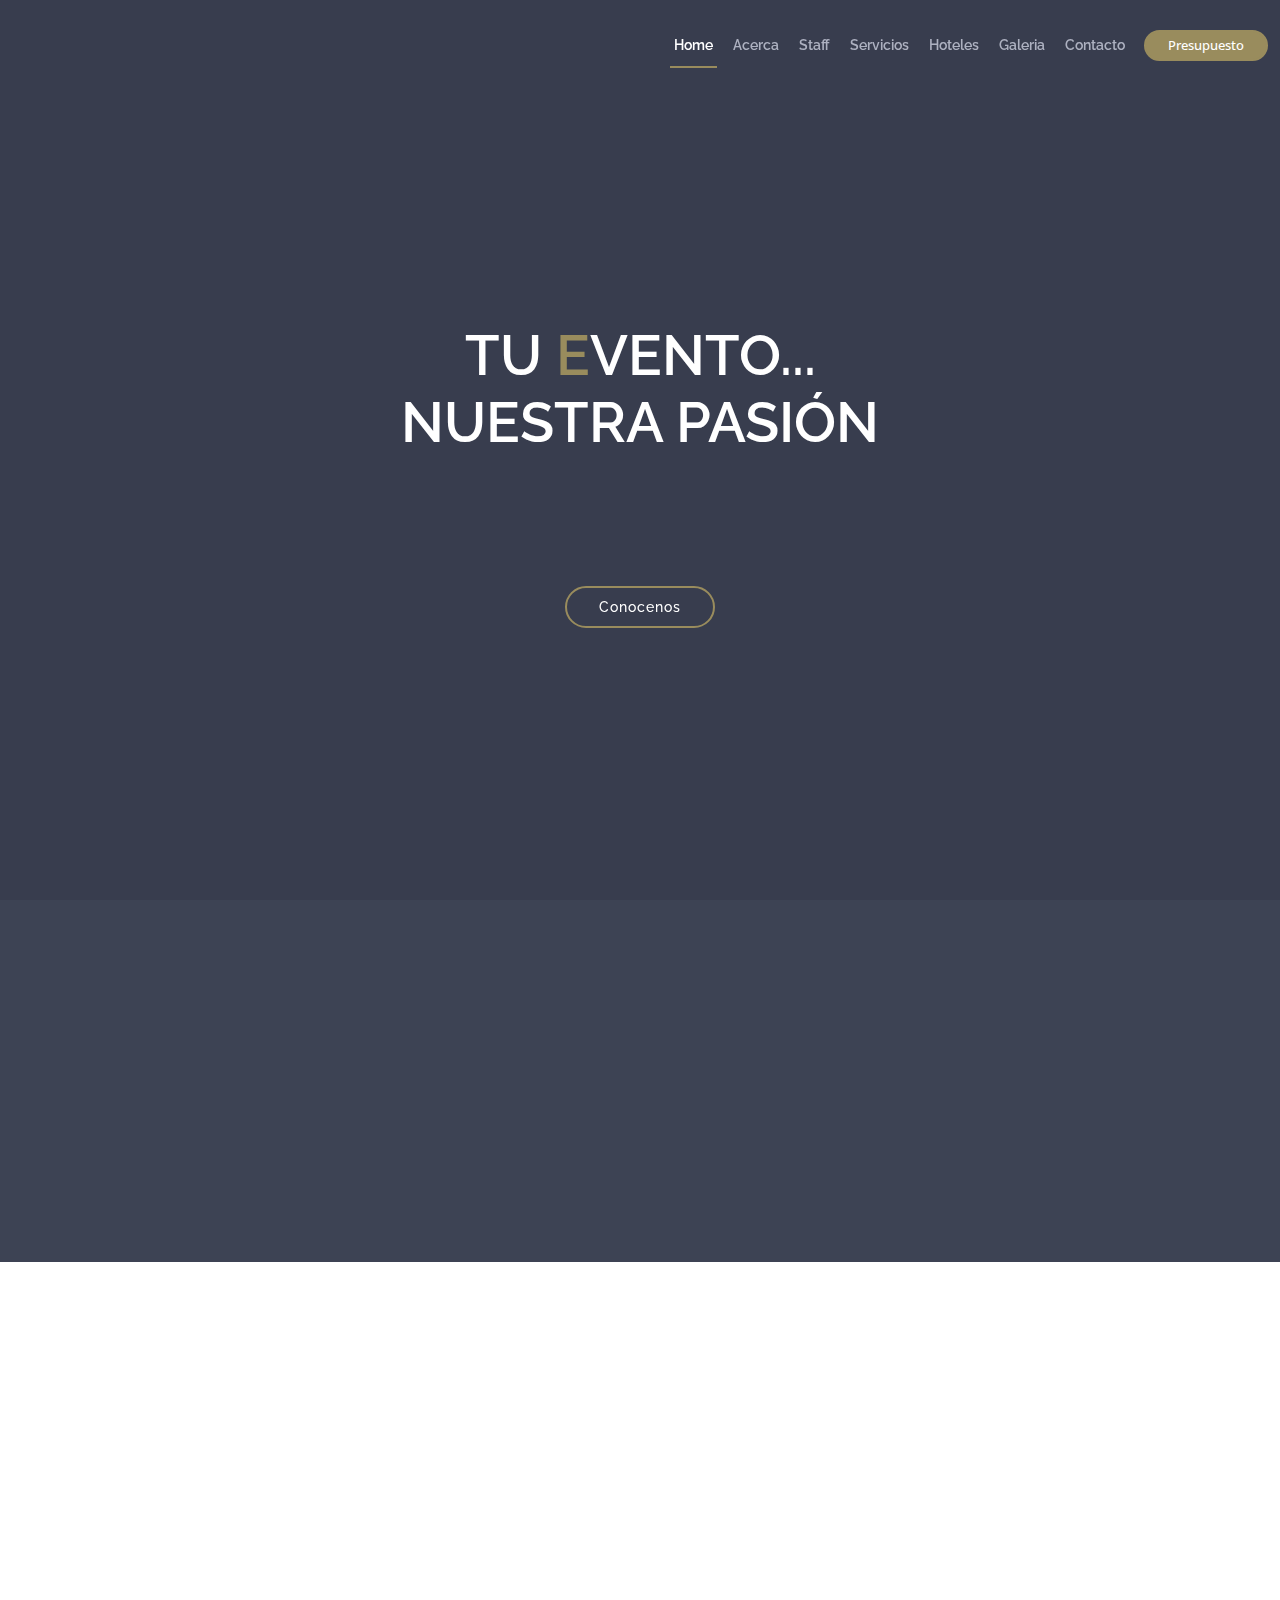
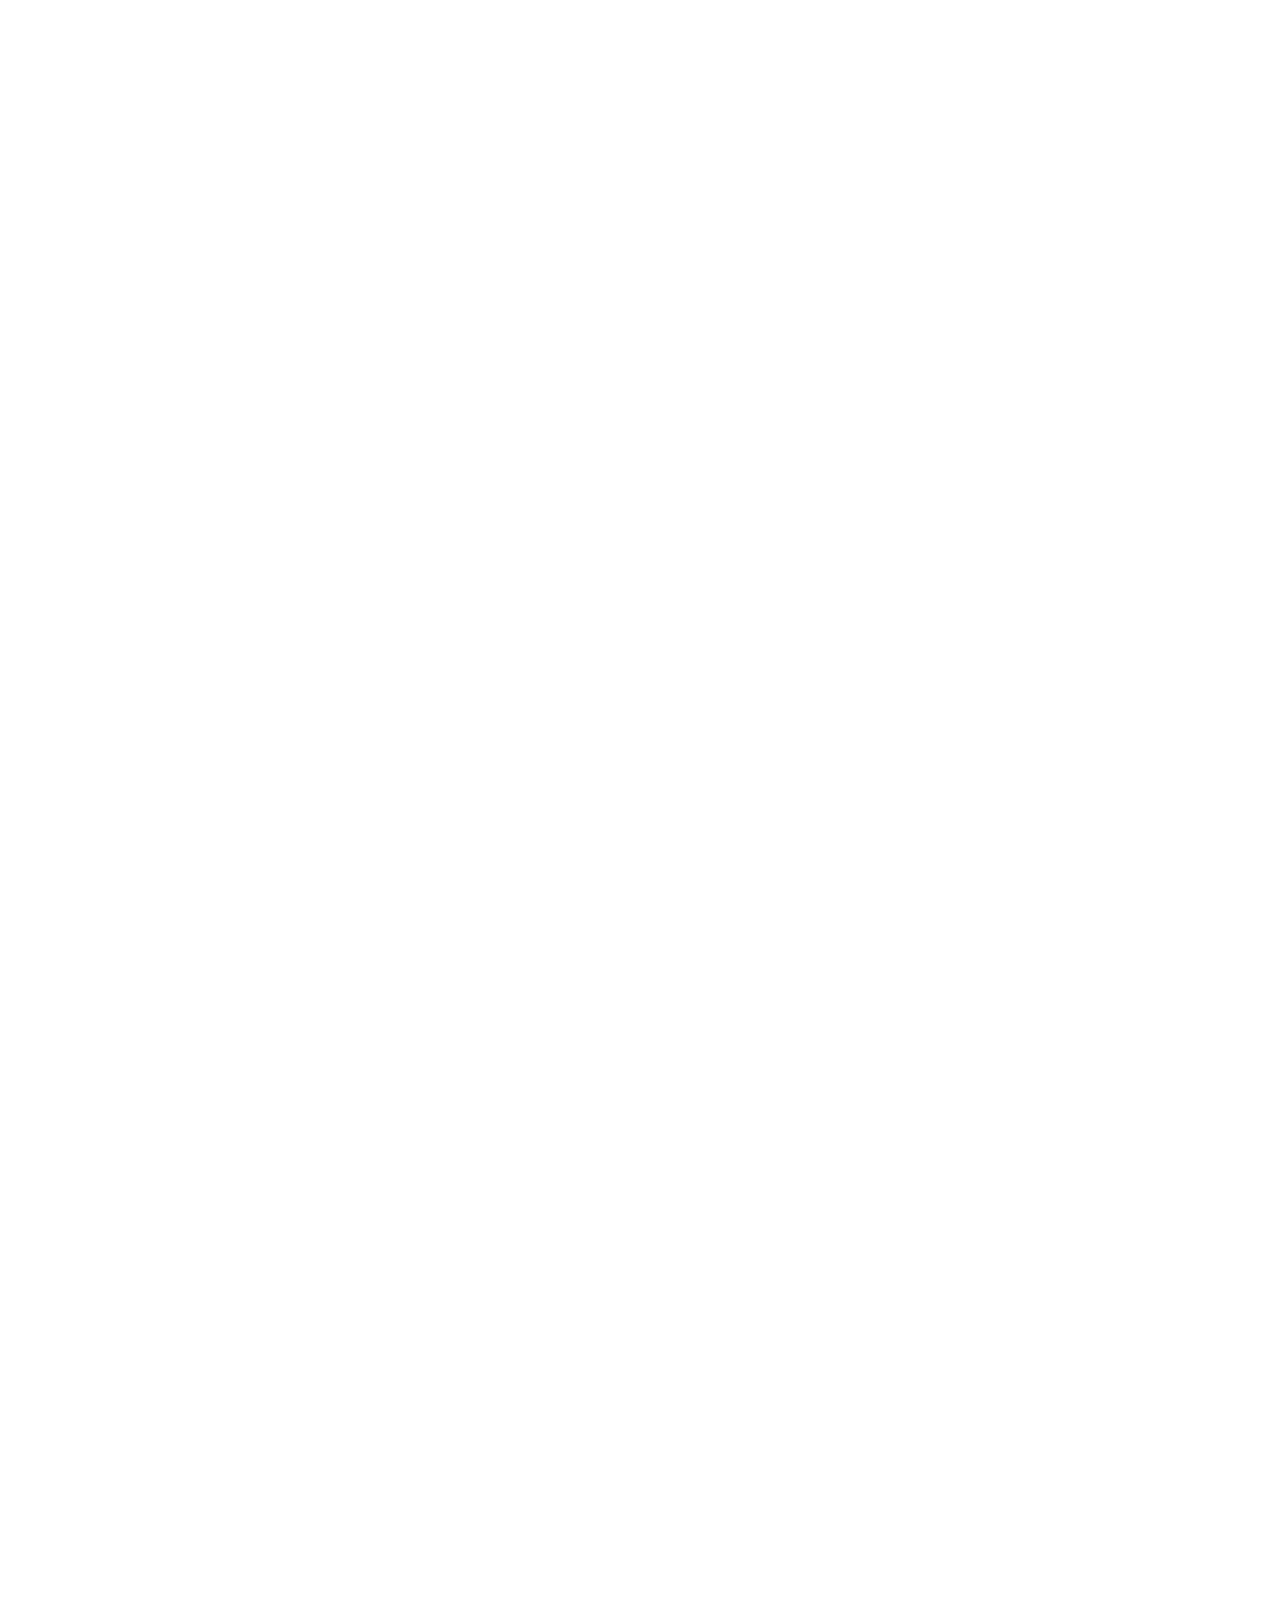
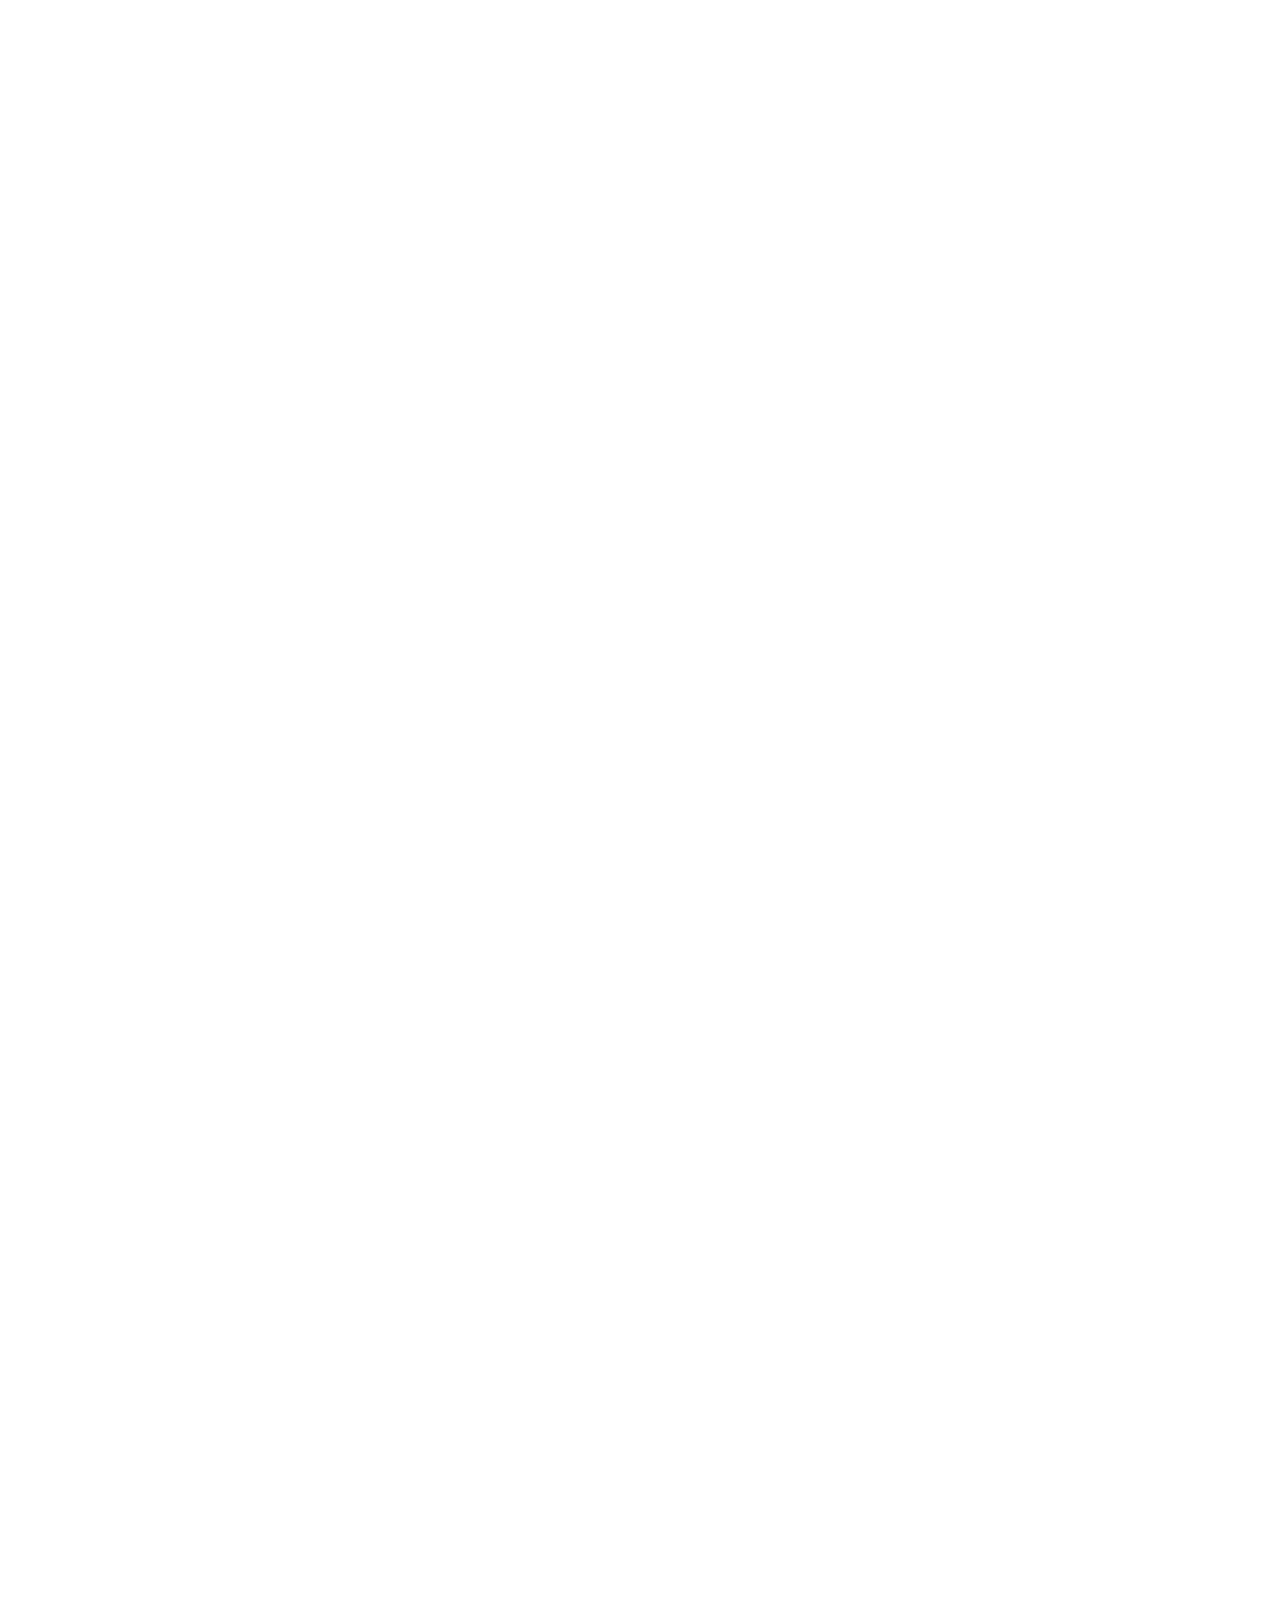
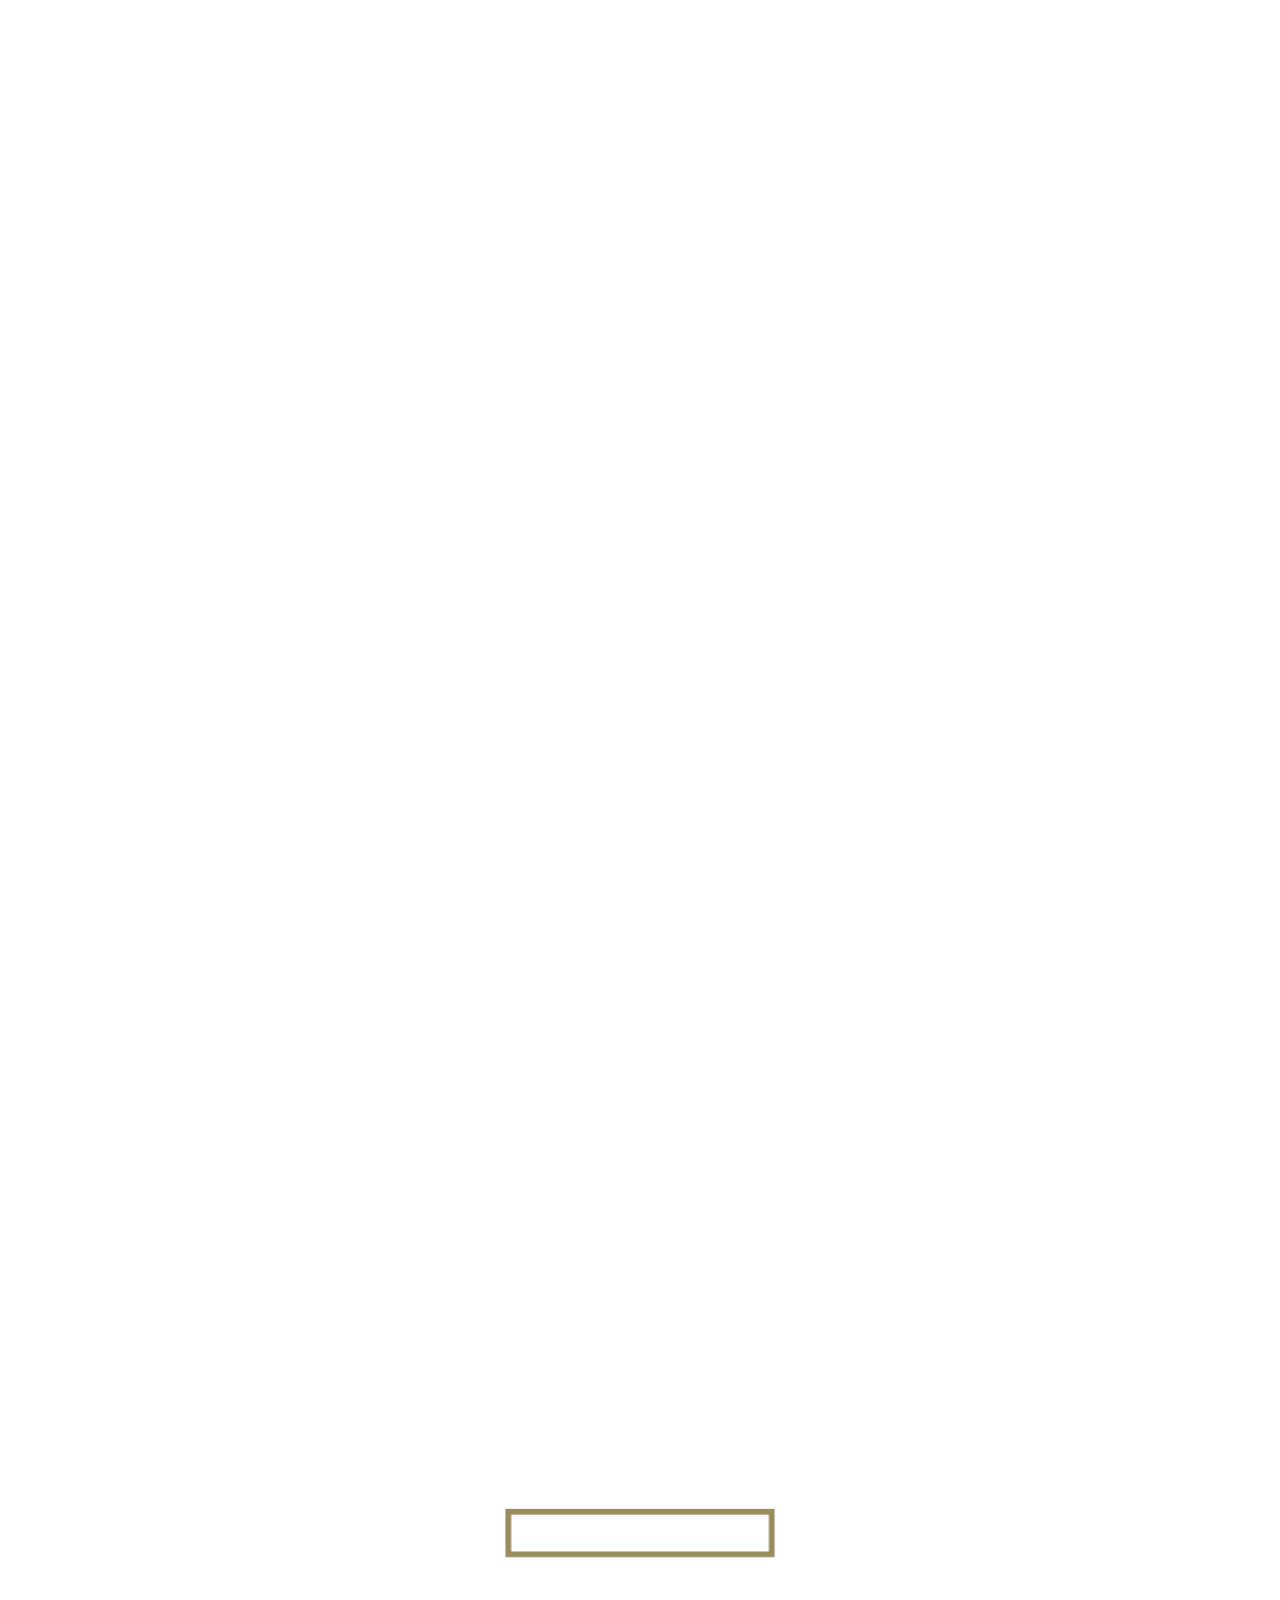
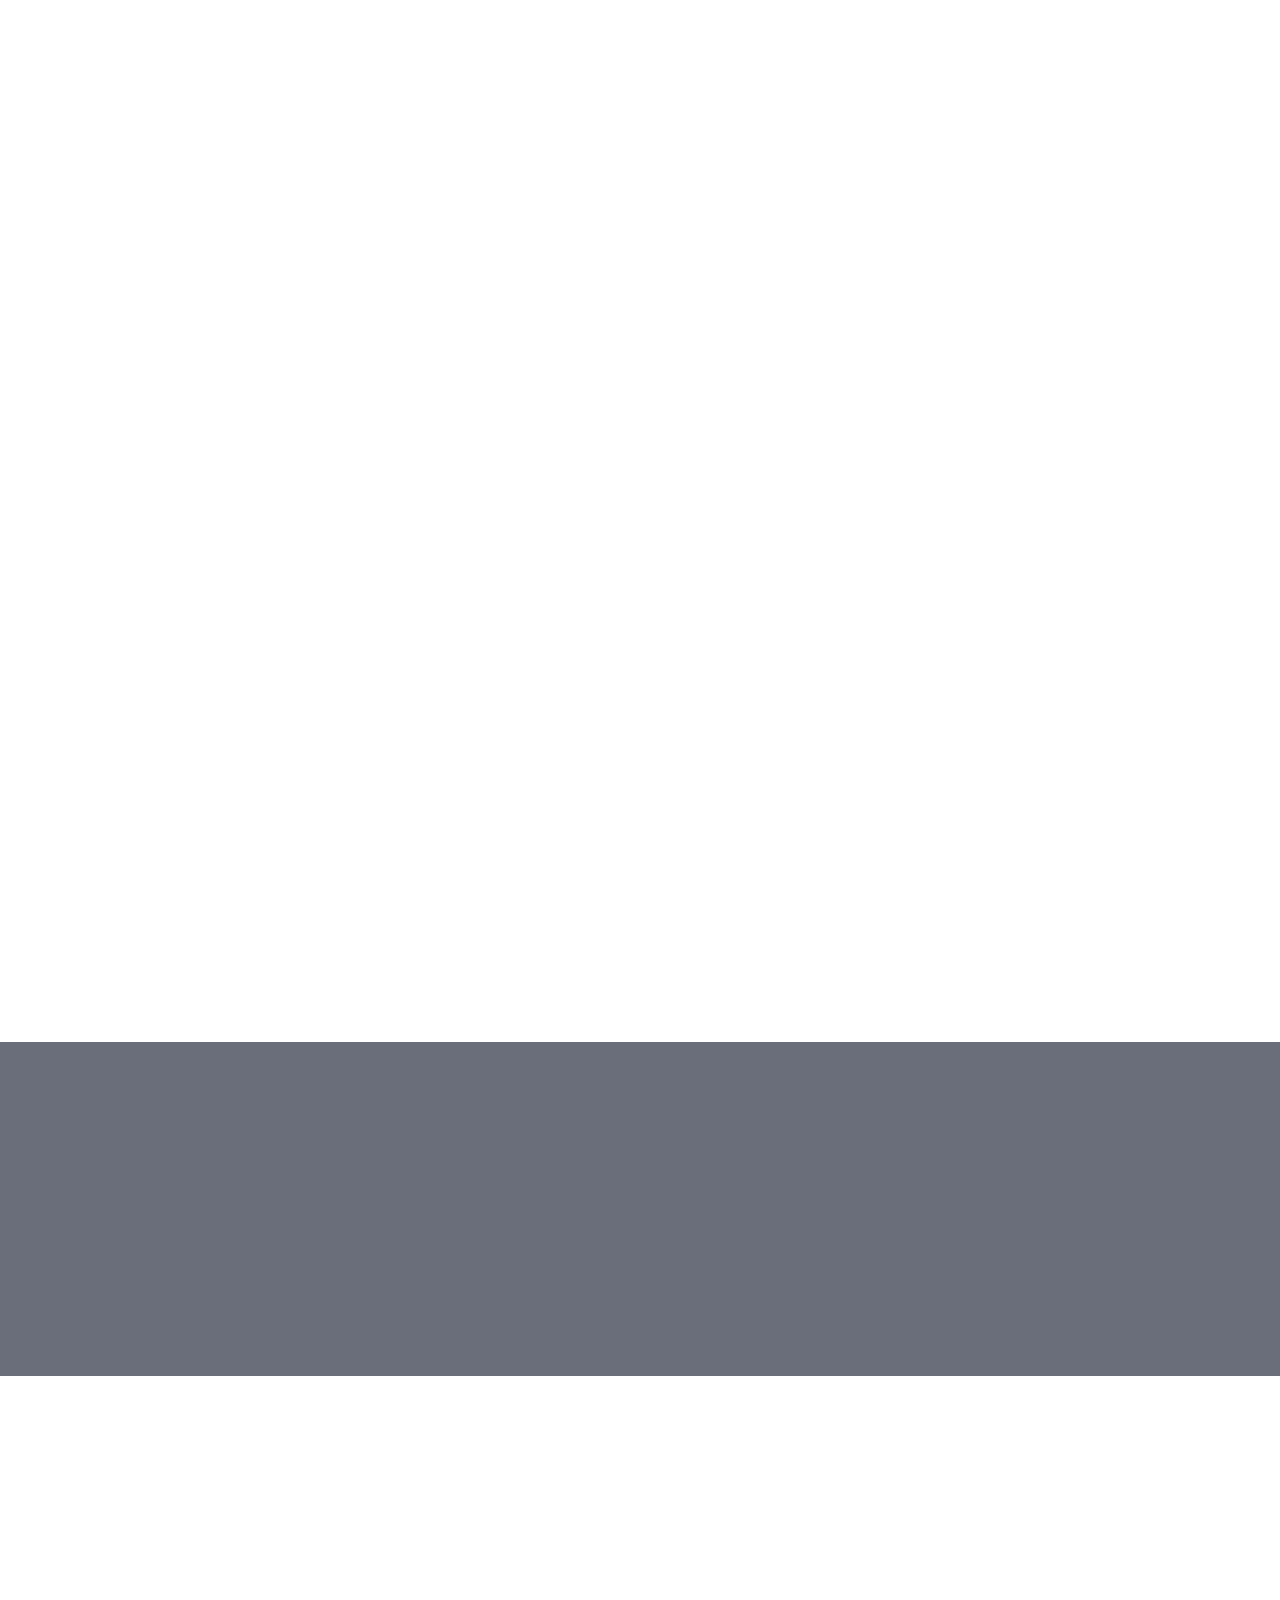
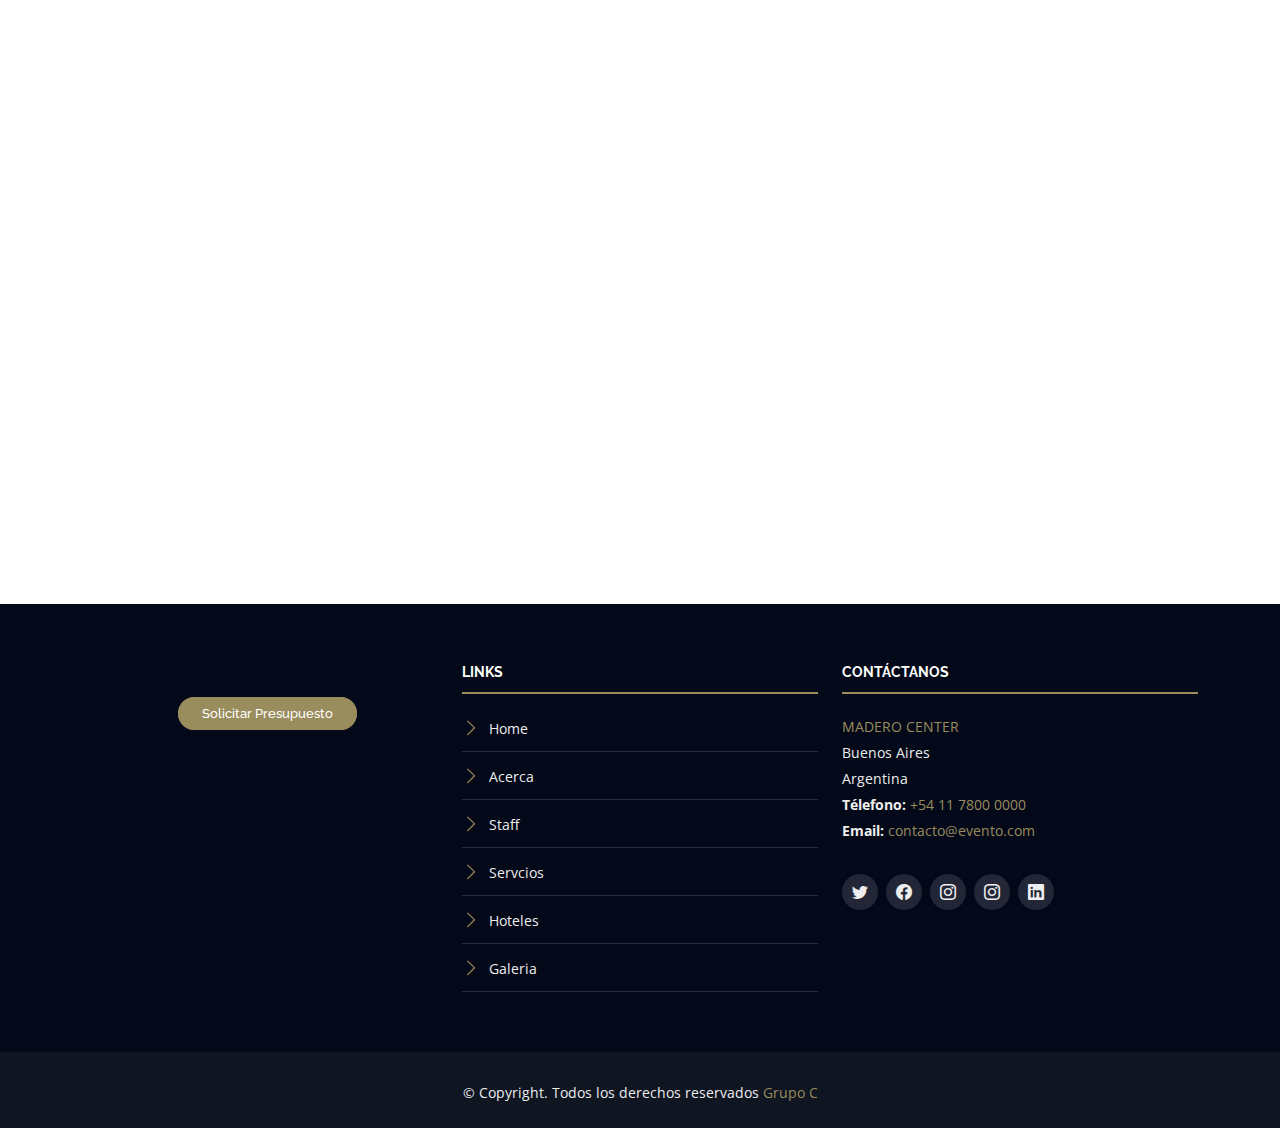
==== commit 4efdc3fd: "HTML index add container*" ====
--- a/index.html
+++ b/index.html
@@ -15,6 +15,9 @@
   <link href="assets/css/glightbox.min.css" rel="stylesheet">
   <link href="assets/css/swiper-bundle.min.css" rel="stylesheet">
   <link href="assets/css/style.css" rel="stylesheet">
+  <script>
+    var estimates = false;
+  </script>
 </head>
 
 <body>
@@ -37,7 +40,7 @@
         </ul>
         <i class="bi bi-list mobile-nav-toggle"></i>
       </nav>
-      <a class="estimates scrollto" href="/estimates.html">Presupuesto</a>
+      <a class="estimates scrollto" href="/pages/estimates.html">Presupuesto</a>
     </div>
   </header>
   <section id="evento">
@@ -78,6 +81,15 @@
         </div>
       </div>
     </section>
+    <section id="staffs">
+      <div class="container" data-aos="fade-up">
+        <div class="section-header">
+          <h2>Staff</h2>
+          <p>Nuestro personal</p>
+        </div>
+        <section id="containerStaffs"></section>
+      </div>
+    </section>
     <section id="services">
       <div class="container " data-aos="fade-up">
         <div class="section-header">
@@ -451,19 +463,22 @@
       </div>
     </div>
     <div class="container">
-      <div class="copyright"> &copy; Copyright. All Rights Reserved</div>
+      <div class="copyright"> &copy; Copyright. Todos los derechos reservados <a href="/pages/team.html">Grupo C</a>
+      </div>
     </div>
   </footer>
   <a href="#" class="back-to-top d-flex align-items-center justify-content-center">
     <i class="bi bi-arrow-up-short"></i>
   </a>
-  <script src="assets/db/gallerys.js"></script>
-  <script src="assets/js/viewGallerys.js"></script>
+  <!-- <script src="assets/db/gallerys.js"></script> -->
+  <script src="assets/db/database.js"></script>
+  <script src="assets/js/loadGallerys.js"></script>
   <script src="assets/js/aos.js"></script>
   <script src="assets/js/bootstrap.bundle.min.js"></script>
   <script src="assets/js/glightbox.min.js"></script>
   <script src="assets/js/swiper-bundle.min.js"></script>
   <script src="assets/js/main.js"></script>
+  <script src="app.js"></script>
 </body>
 
 </html>--- a/assets/css/style.css
+++ b/assets/css/style.css
@@ -48,6 +48,10 @@
   margin: 0 0 20px 0;
   padding: 0;
   color: #0e1b4d;
+}
+
+.btn-rounded {
+  border-radius: 15px !important;
 }
 
 /*--------------------------------------------------------------
@@ -98,7 +102,7 @@
   display: block;
   width: 60px;
   height: 5px;
-  background: #f82249;
+  background: var(--color-primary);
   bottom: 0;
   left: calc(50% - 31px);
 }
@@ -761,7 +765,7 @@
 }
 
 #hotels a:hover {
-  color: #f82249;
+  color: var(--color-primary);
 }
 
 #hotels .stars {
@@ -854,7 +858,7 @@
 #faq .faq-list .question {
   display: block;
   position: relative;
-  font-family: #f82249;
+  font-family: var(--color-primary);
   font-size: 18px;
   line-height: 24px;
   font-weight: 400;
@@ -885,7 +889,7 @@
 }
 
 #faq .faq-list .collapsed:hover {
-  color: #f82249;
+  color: var(--color-primary);
 }
 
 #faq .faq-list .collapsed .icon-show {
@@ -960,7 +964,7 @@
   border: 0;
   padding: 9px 25px;
   cursor: pointer;
-  background: #f82249;
+  background: var(--color-primary);
   color: #fff;
   transition: all 0.3s ease;
   outline: none;
@@ -1002,7 +1006,7 @@
   font-size: 48px;
   display: inline-block;
   margin-bottom: 10px;
-  color: #f82249;
+  color: var(--color-primary);
 }
 
 #contact .contact-info address,
@@ -1024,7 +1028,7 @@
 }
 
 #contact .contact-info a:hover {
-  color: #f82249;
+  color: var(--color-primary);
 }
 
 #contact .contact-address,
@@ -1100,7 +1104,7 @@
 
 #contact .email-form input:focus,
 #contact .email-form textarea:focus {
-  border-color: #f82249;
+  border-color: var(--color-primary);
 }
 
 #contact .email-form input {
@@ -1112,7 +1116,7 @@
 }
 
 #contact .email-form button[type=submit] {
-  background: #f82249;
+  background: var(--color-primary);
   border: 0;
   padding: 10px 40px;
   color: #fff;
@@ -1143,6 +1147,251 @@
   100% {
     transform: rotate(360deg);
   }
+}
+
+/*--------------------------------------------------------------
+# Estimates Section
+--------------------------------------------------------------*/
+.main-page-resumen {
+  margin-top: 90px;
+}
+
+#estimates {
+  padding: 20px 0 40px 0;
+}
+
+#estimates p {
+  padding: 0 20px;
+  margin-bottom: 20px;
+  color: #060c22;
+  font-style: italic;
+  font-size: 15px;
+}
+
+#estimates .estimates-wrap {
+  border-top: 1px solid #e0e5fa;
+  border-left: 1px solid #e0e5fa;
+  margin-bottom: 30px;
+}
+
+#estimates .estimate-logo {
+  padding: 30px;
+  display: flex;
+  justify-content: center;
+  align-items: center;
+  border-right: 1px solid #e0e5fa;
+  border-bottom: 1px solid #e0e5fa;
+  overflow: hidden;
+  background: rgba(255, 255, 255, 0.5);
+  height: 160px;
+}
+
+#estimates .estimate-logo:hover img {
+  transform: scale(1.2);
+}
+
+#estimates img {
+  transition: all 0.4s ease-in-out;
+}
+
+
+/*--------------------------------------------------------------
+# Estimates Page
+--------------------------------------------------------------*/
+
+.estimatesForm {
+  /* background-color: #c2c2c2; */
+  margin: 0px auto;
+  border-radius: 10px;
+  /* height: 500px; */
+}
+
+.tab0 {
+  display: block;
+  /* background-color: #d8bc98; */
+  /* height: 350px; */
+  margin-bottom: 20px;
+}
+
+.tab1 {
+  display: none;
+  /* background-color: #e5eaaf; */
+  /* height: 350px; */
+  margin-bottom: 20px;
+}
+
+.tab2 {
+  display: none;
+  /* background-color: #9fc9e0; */
+  /* height: 350px; */
+  margin-bottom: 20px;
+}
+
+.tab3 {
+  display: none;
+  /* background-color: #d6abe1; */
+  /* height: 350px; */
+  margin-bottom: 20px;
+}
+
+.tab4 {
+  display: none;
+  /* background-color: #d6abe1; */
+  /* height: 350px; */
+  margin-bottom: 20px;
+}
+
+.lbl {
+  cursor: pointer;
+}
+
+[type="checkbox"] {
+  position: absolute;
+  left: -9999px;
+}
+
+.switches {
+  list-style: none;
+  list-style-type: none;
+  padding-left: 0px;
+  max-width: 500px;
+  width: 95%;
+  margin: 20px auto 0;
+  border-radius: 5px;
+}
+
+.switches li {
+  position: relative;
+}
+
+.switches li::before {
+  position: absolute;
+  top: 50%;
+  left: -30px;
+  transform: translateY(-50%);
+  font-size: 2rem;
+  font-weight: bold;
+  color: var(--pink);
+}
+
+.switches label {
+  display: flex;
+  align-items: center;
+  justify-content: space-between;
+  padding: 5px 5px;
+}
+
+.switches span:last-child {
+  position: relative;
+  width: 50px;
+  height: 26px;
+  border-radius: 15px;
+  box-shadow: inset 0 0 5px rgba(0, 0, 0, 0.4);
+  background: var(--pink);
+  transition: all 0.3s;
+}
+
+.switches span:last-child::before,
+.switches span:last-child::after {
+  content: "";
+  position: absolute;
+}
+
+.switches span:last-child::before {
+  left: 1px;
+  top: 1px;
+  width: 24px;
+  height: 24px;
+  background: var(--white);
+  border-radius: 50%;
+  z-index: 1;
+  transition: transform 0.3s;
+}
+
+.switches span:last-child::after {
+  top: 50%;
+  right: 8px;
+  width: 12px;
+  height: 12px;
+  transform: translateY(-50%);
+  /* background: url(https://s3-us-west-2.amazonaws.com/s.cdpn.io/162656/uncheck-switcher.svg); */
+  background: url(../img/uncheck-switcher.svg);
+  background-size: 12px 12px;
+}
+
+.switches [type="checkbox"]:checked+label span:last-child {
+  background: var(--green);
+}
+
+.switches [type="checkbox"]:checked+label span:last-child::before {
+  transform: translateX(24px);
+}
+
+.switches [type="checkbox"]:checked+label span:last-child::after {
+  width: 14px;
+  height: 14px;
+  left: 8px;
+  /* background-image: url(https://s3-us-west-2.amazonaws.com/s.cdpn.io/162656/checkmark-switcher.svg); */
+  background-image: url(../img/checkmark-switcher.svg);
+  background-size: 14px 14px;
+}
+
+@media screen and (max-width: 600px) {
+  .switches li::before {
+    display: none;
+  }
+}
+
+.row-resumen {
+  --bs-gutter-x: 1.5rem;
+  --bs-gutter-y: 0;
+  display: flex;
+  flex-wrap: wrap;
+  margin-top: calc(-1 * var(--bs-gutter-y));
+  margin-right: calc(-.5 * var(--bs-gutter-x));
+  margin-left: calc(-.5 * var(--bs-gutter-x));
+  align-items: center !important;
+  padding-right: 0 !important;
+  padding-left: 0 !important;
+}
+
+.col-5-resumen {
+  flex: 0 0 auto;
+  width: 41.66666667%;
+  text-align: right !important;
+}
+
+.col-7-resumen {
+  flex: 0 0 auto;
+  width: 58.33333333%;
+  text-align: left !important;
+}
+
+.m-b-0 {
+  margin-bottom: 0px !important;
+}
+
+.p-x-0 {
+  padding-left: 0px !important;
+  padding-right: 0px !important;
+}
+
+.btn-outline-event {
+  --bs-btn-color: #899eb6;
+  --bs-btn-border-color: #899eb6;
+  --bs-btn-hover-color: #fff;
+  --bs-btn-hover-bg: #899eb6;
+  --bs-btn-hover-border-color: #899eb6;
+  --bs-btn-focus-shadow-rgb: 33, 37, 41;
+  --bs-btn-active-color: #fff;
+  --bs-btn-active-bg: #899eb6;
+  --bs-btn-active-border-color: #899eb6;
+  --bs-btn-active-shadow: inset 0 3px 5px rgba(0, 0, 0, 0.125);
+  --bs-btn-disabled-color: #899eb6;
+  --bs-btn-disabled-bg: transparent;
+  --bs-btn-disabled-border-color: #899eb6;
+  --bs-gradient: none;
+  border-radius: 15px;
 }
 
 /*--------------------------------------------------------------
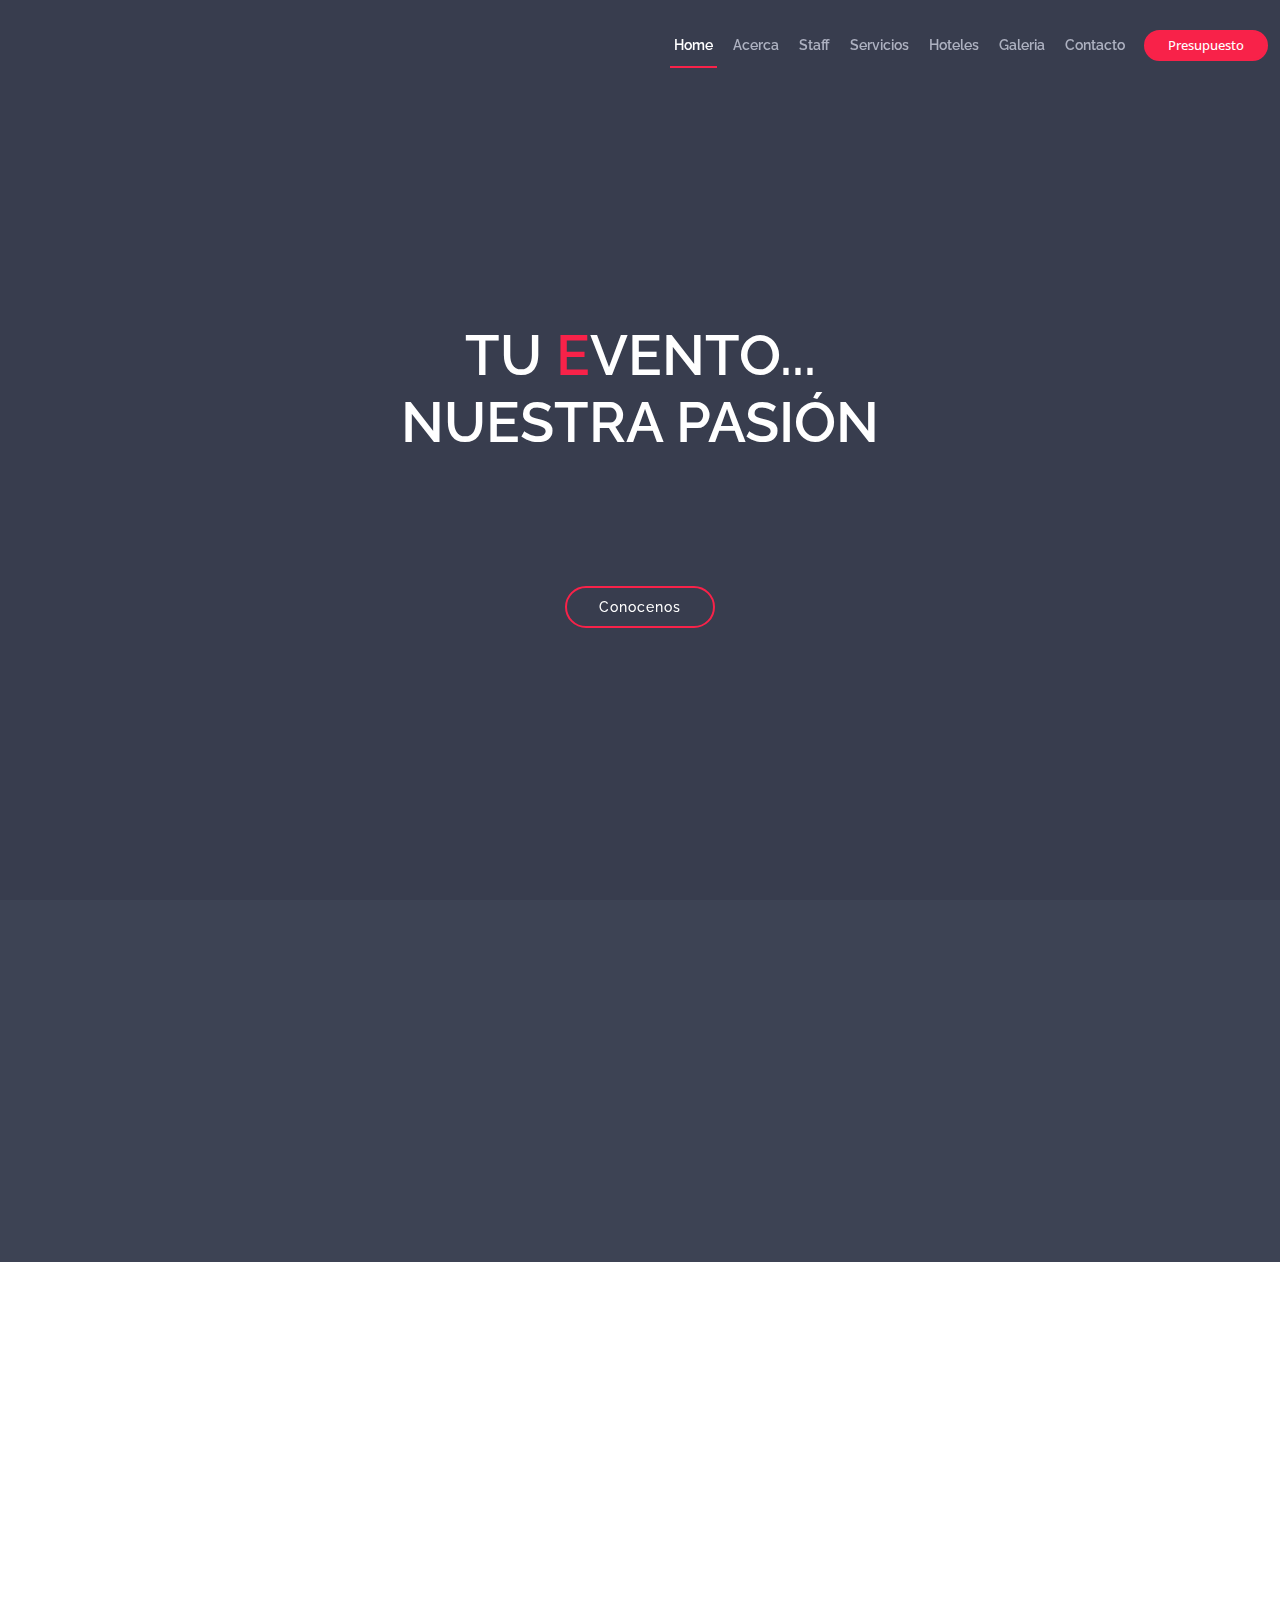
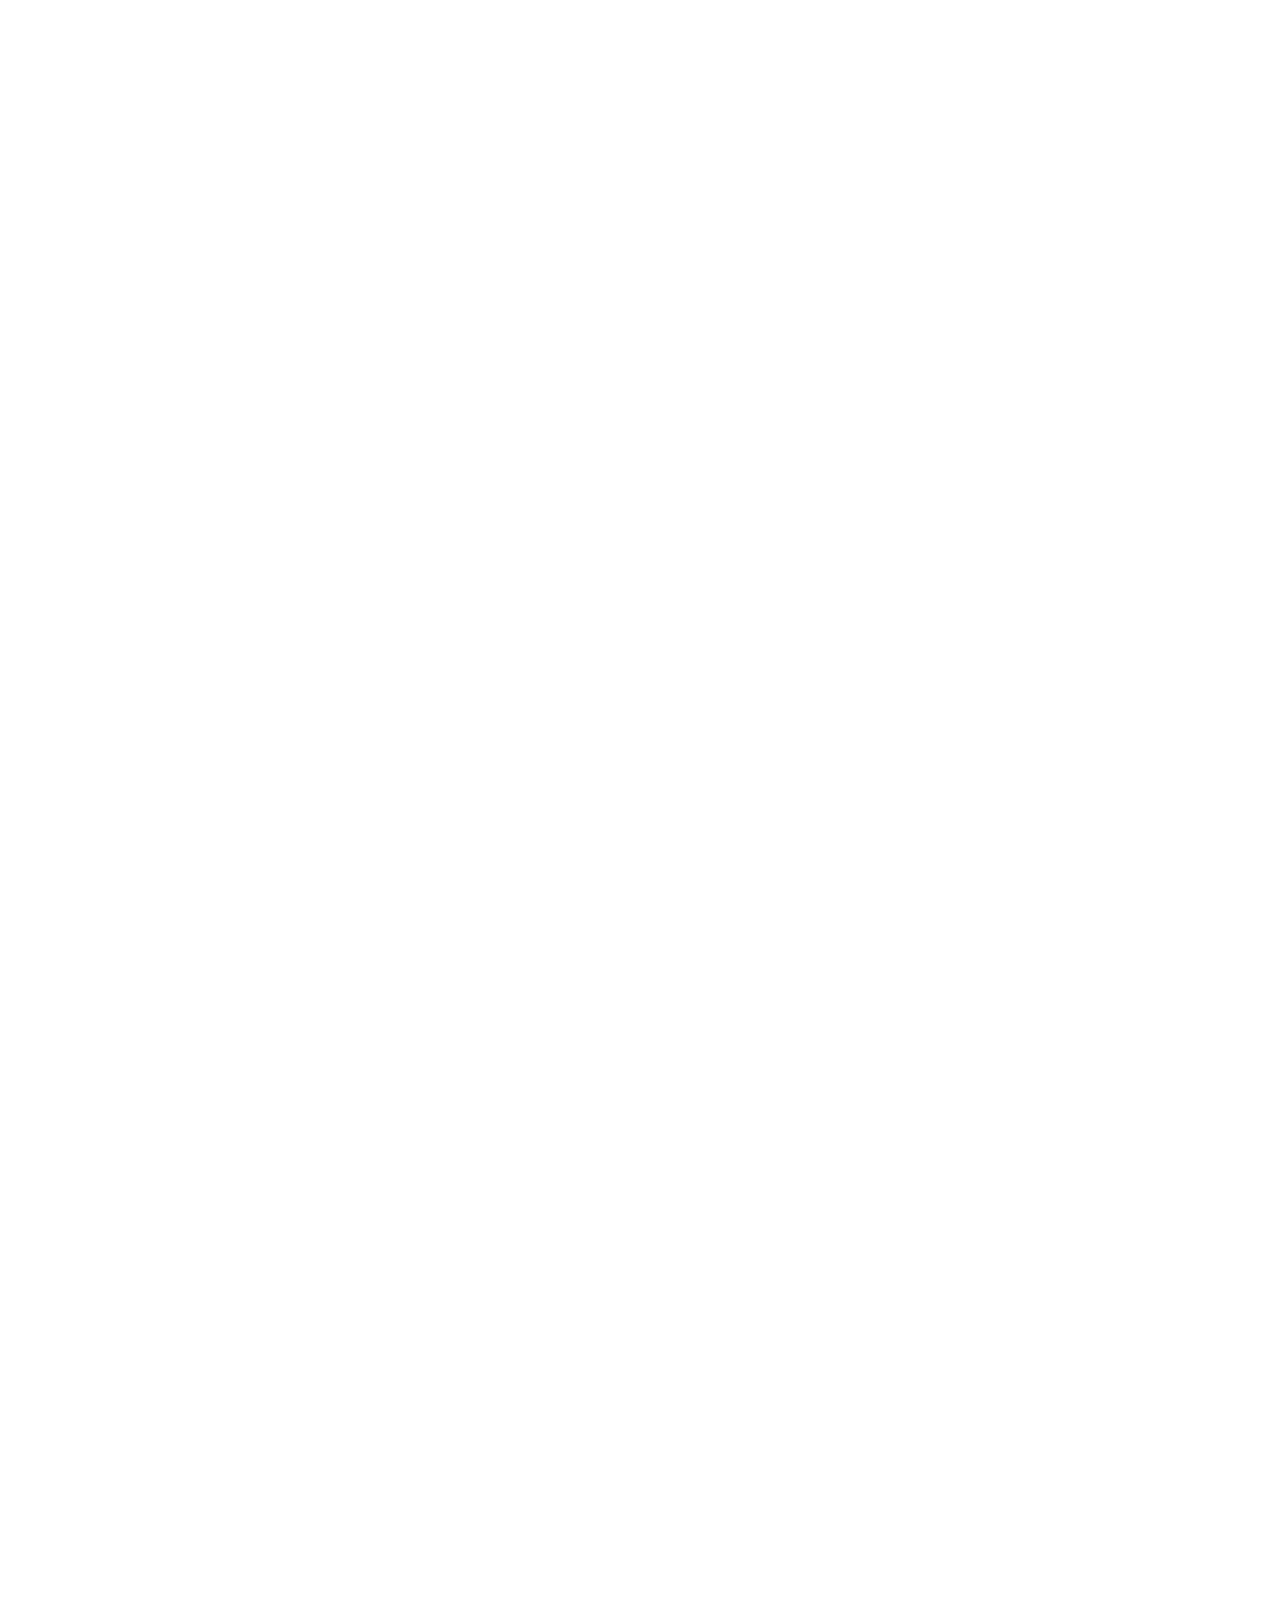
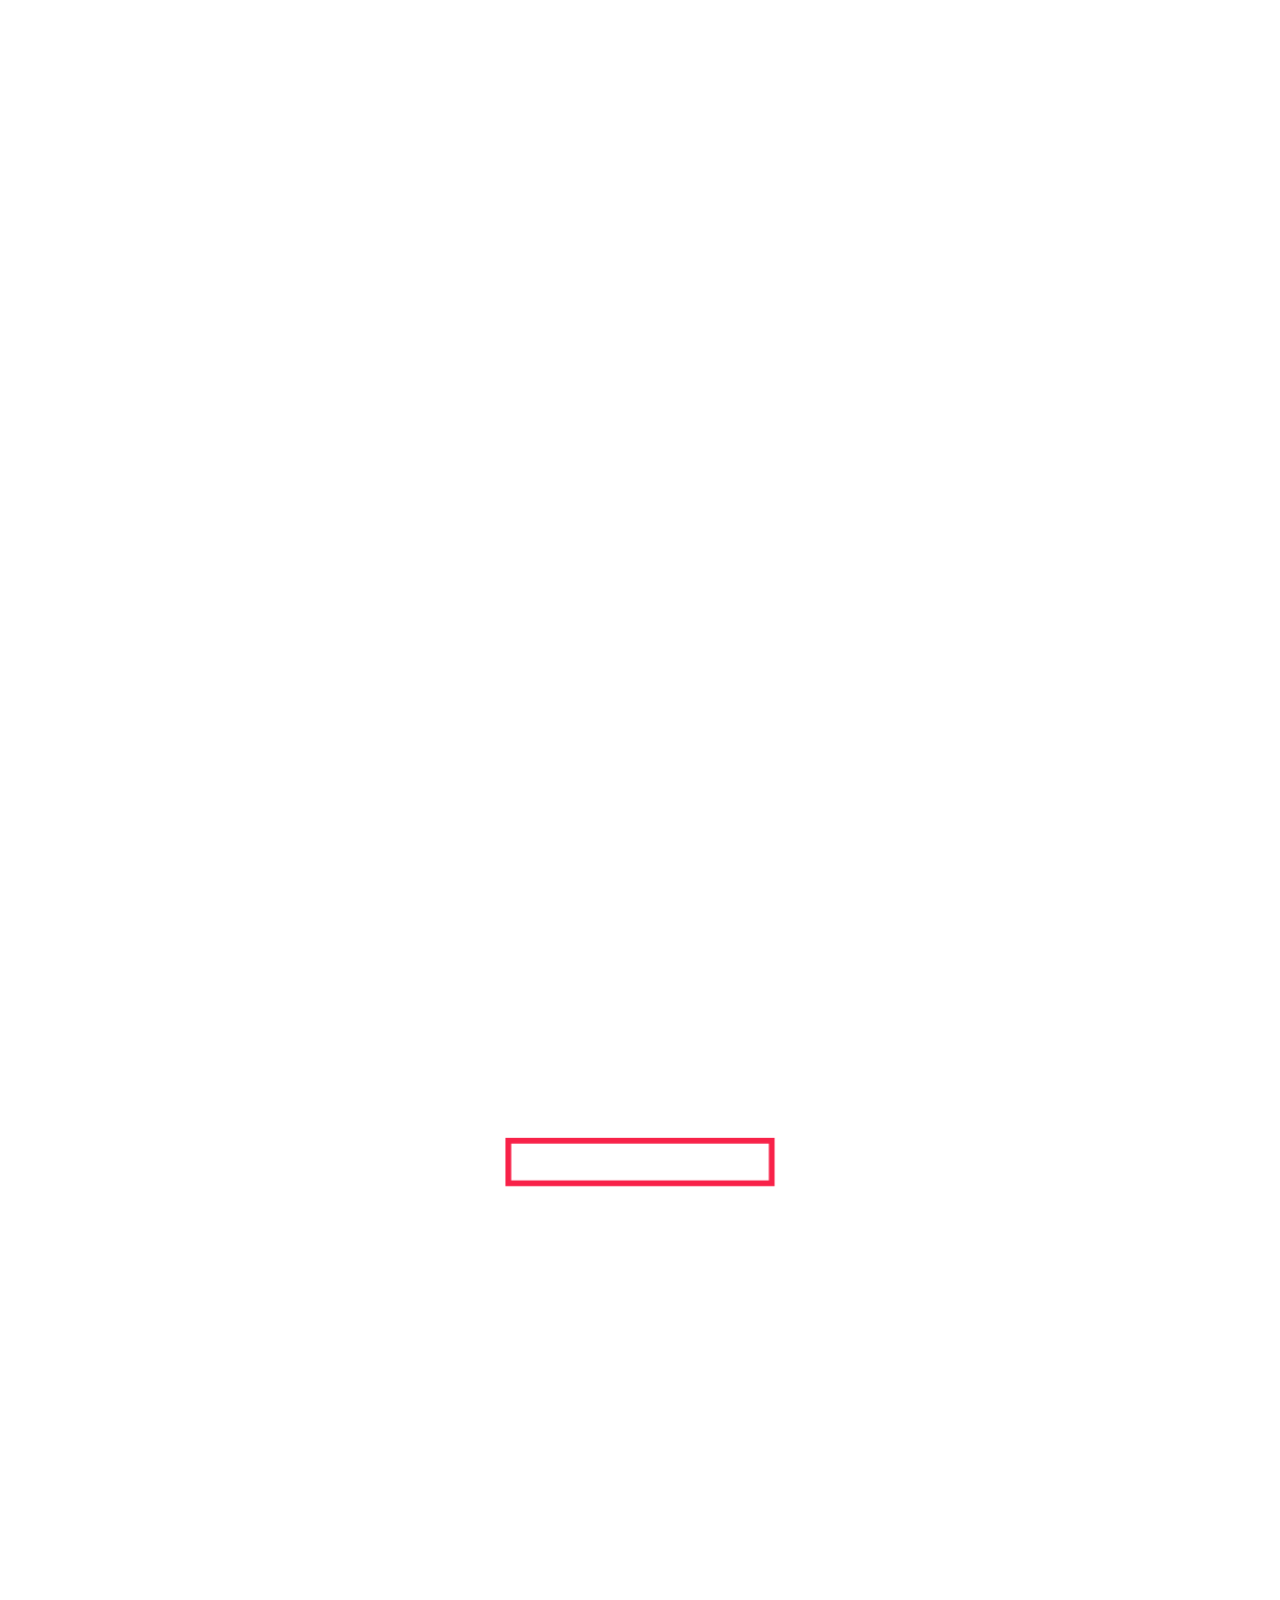
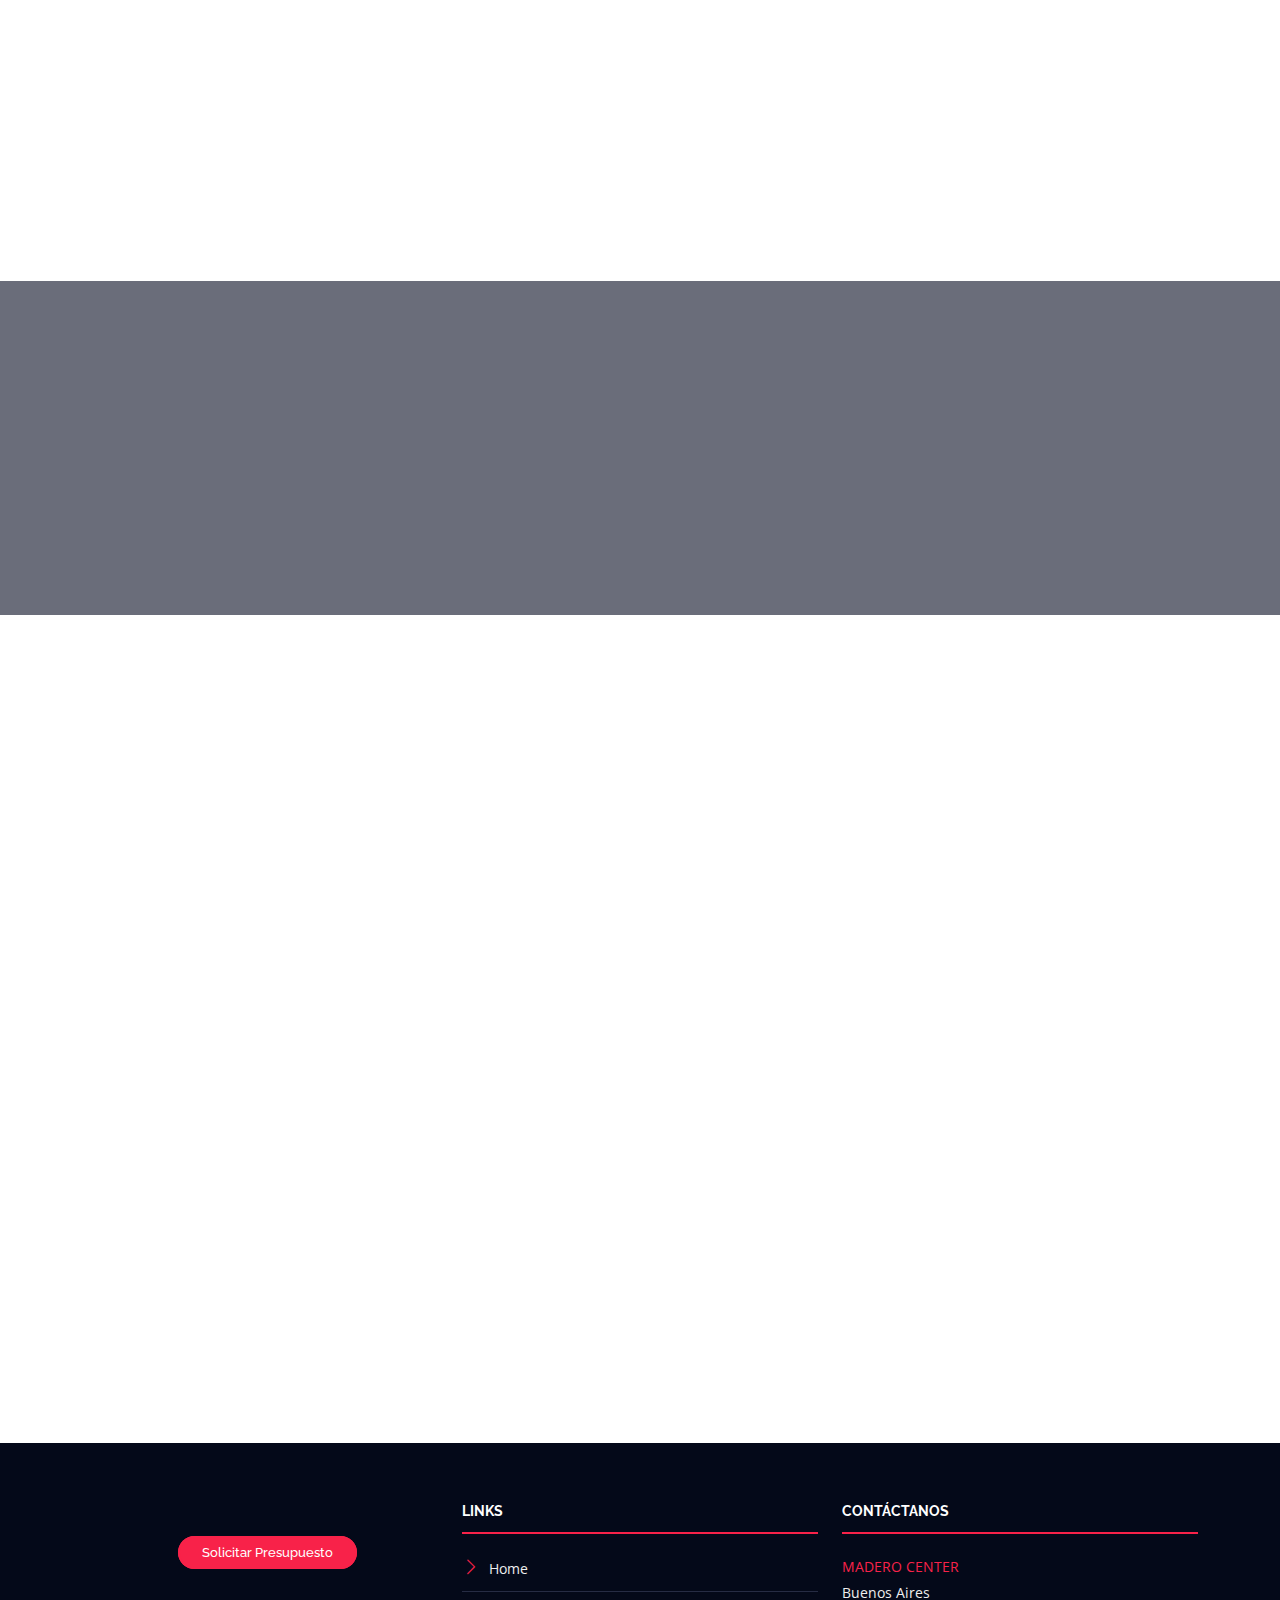
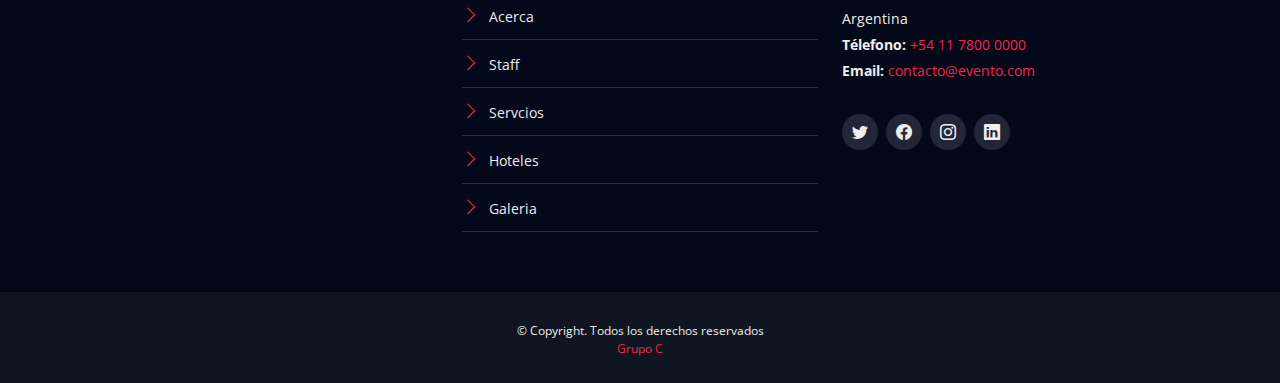
==== commit 19e2db44: "HTML CSS JS ajustes varios" ====
--- a/index.html
+++ b/index.html
@@ -15,6 +15,7 @@
   <link href="assets/css/glightbox.min.css" rel="stylesheet">
   <link href="assets/css/swiper-bundle.min.css" rel="stylesheet">
   <link href="assets/css/style.css" rel="stylesheet">
+  <script src="https://cdn.jsdelivr.net/npm/sweetalert2@11"></script>
   <script>
     var estimates = false;
   </script>
@@ -91,95 +92,12 @@
       </div>
     </section>
     <section id="services">
-      <div class="container " data-aos="fade-up">
+      <div class="container" data-aos="fade-up">
         <div class="section-header">
           <h2>Servicios</h2>
           <p>Estos son algunos de nuestros servicios </p>
         </div>
-        <section id="containerServices">
-          <div class="servicesList">
-            <div class="thumbex " data-aos="fade-up">
-              <div class="thumbnail">
-                <a href="javascript:void(0)">
-                  <img src="https://i.ibb.co/L1MfSVY/1.jpg">
-                  <span>Salón de Fiestas</span>
-                </a>
-              </div>
-            </div>
-
-            <div class="thumbex " data-aos="fade-up">
-              <div class="thumbnail">
-                <a href="javascript:void(0)">
-                  <img src="https://i.ibb.co/jww87rY/2.jpg">
-                  <span>Servicio de Catering</span>
-                </a>
-              </div>
-            </div>
-
-            <div class="thumbex " data-aos="fade-up">
-              <div class="thumbnail">
-                <a href="javascript:void(0)">
-                  <img src="https://i.ibb.co/6r64Nqz/3.jpg">
-                  <span>Ambientación</span>
-                </a>
-              </div>
-            </div>
-
-            <div class="thumbex " data-aos="fade-up">
-              <div class="thumbnail">
-                <a href="javascript:void(0)">
-                  <img src="https://i.ibb.co/nQrDV4S/4.jpg">
-                  <span>Disc Jockey</span>
-                </a>
-              </div>
-            </div>
-
-            <div class="thumbex " data-aos="fade-up">
-              <div class="thumbnail">
-                <a href="javascript:void(0)">
-                  <img src="https://i.ibb.co/MpLd7wb/5.jpg">
-                  <span>Fotografia</span>
-                </a>
-              </div>
-            </div>
-
-            <div class="thumbex " data-aos="fade-up">
-              <div class="thumbnail">
-                <a href="javascript:void(0)">
-                  <img src="https://i.ibb.co/QkBj1cZ/6.jpg">
-                  <span>Filmación</span>
-                </a>
-              </div>
-            </div>
-
-            <div class="thumbex " data-aos="fade-up">
-              <div class="thumbnail">
-                <a href="javascript:void(0)">
-                  <img src="https://i.ibb.co/VDsm7Nw/7.jpg">
-                  <span>Tarjeteria</span>
-                </a>
-              </div>
-            </div>
-
-            <div class="thumbex " data-aos="fade-up">
-              <div class="thumbnail">
-                <a href="javascript:void(0)">
-                  <img src="https://i.ibb.co/wsLTpYX/8.jpg">
-                  <span>Cotillón</span>
-                </a>
-              </div>
-            </div>
-
-            <div class="thumbex " data-aos="fade-up">
-              <div class="thumbnail">
-                <a href="javascript:void(0)">
-                  <img src="https://i.ibb.co/WHgx4y4/9.jpg">
-                  <span>Eventos Tematicos</span>
-                </a>
-              </div>
-            </div>
-          </div>
-        </section>
+        <section id="containerServices"></section>
       </div>
     </section>
     <section id="hotels">
@@ -188,60 +106,7 @@
           <h2>Hoteles</h2>
           <p>Estos son algunos de los hoteles asociados </p>
         </div>
-        <section id="containerHotels">
-          <div class="row " data-aos="fade-up" data-aos-delay="100">
-            <div class="col-lg-4 col-md-6">
-              <div class="hotel">
-                <div class="hotel-img">
-                  <img src="https://i.ibb.co/KKcCrJv/1.jpg" alt="Hotel Sheraton" class="img-fluid">
-                </div>
-                <h3><a href="javascript:void(0)">Hotel Sheraton</a></h3>
-                <div class="stars">
-                  <i class="bi bi-star-fill"></i>
-                  <i class="bi bi-star-fill"></i>
-                  <i class="bi bi-star-fill"></i>
-                  <i class="bi bi-star-fill"></i>
-                  <i class="bi bi-star-fill"></i>
-                </div>
-                <p>0.8 kms desde nuestras oficinas</p>
-              </div>
-            </div>
-
-            <div class="col-lg-4 col-md-6">
-              <div class="hotel">
-                <div class="hotel-img">
-                  <img src="https://i.ibb.co/rkN5RVk/2.jpg" alt="Hotel Sheraton" class="img-fluid">
-                </div>
-                <h3><a href="javascript:void(0)">Hotel Hilton</a></h3>
-                <div class="stars">
-                  <i class="bi bi-star-fill"></i>
-                  <i class="bi bi-star-fill"></i>
-                  <i class="bi bi-star-fill"></i>
-                  <i class="bi bi-star-fill"></i>
-                  <i class="bi bi-star-fill"></i>
-                </div>
-                <p>0.8 kms desde nuestras oficinas</p>
-              </div>
-            </div>
-
-            <div class="col-lg-4 col-md-6">
-              <div class="hotel">
-                <div class="hotel-img">
-                  <img src="https://i.ibb.co/Mn420N6/3.jpg" alt="Hotel Sheraton" class="img-fluid">
-                </div>
-                <h3><a href="javascript:void(0)">Hotel Alvear</a></h3>
-                <div class="stars">
-                  <i class="bi bi-star-fill"></i>
-                  <i class="bi bi-star-fill"></i>
-                  <i class="bi bi-star-fill"></i>
-                  <i class="bi bi-star-fill"></i>
-                  <i class="bi bi-star-fill"></i>
-                </div>
-                <p>0.8 kms desde nuestras oficinas</p>
-              </div>
-            </div>
-          </div>
-        </section>
+        <section id="containerHotels"></section>
       </div>
     </section>
     <section id="gallery">
@@ -261,79 +126,6 @@
         </div>
         <div class="row justify-content-center" data-aos="fade-up" data-aos-delay="100">
           <div class="col-lg-9" id="containerFAQs">
-            <ul class="faq-list">
-              <li>
-                <div data-bs-toggle="collapse" class="collapsed question" href="#faq1">
-                  Disponen de distintos salones ubicados en distintas regiones?
-                  <i class="bi bi-chevron-down icon-show"></i>
-                  <i class="bi bi-chevron-up icon-close"></i>
-                </div>
-                <div id="faq1" class="collapse" data-bs-parent=".faq-list">
-                  <p>Poseemos un amplio listado de salones para distintos tipos de eventos distribuidos por toda la
-                    región.</p>
-                </div>
-              </li>
-
-              <li>
-                <div data-bs-toggle="collapse" class="collapsed question" href="#faq2">
-                  Debo preocuparme por los permisos comunales, municipales, provinciales?
-                  <i class="bi bi-chevron-down icon-show"></i>
-                  <i class="bi bi-chevron-up icon-close"></i>
-                </div>
-                <div id="faq2" class="collapse" data-bs-parent=".faq-list">
-                  <p>Nuestro staff se encargara de gestionar todos los pemisos necesarios para que tú solo te enfoques
-                    en disfrutar de tu evento.</p>
-                </div>
-              </li>
-
-              <li>
-                <div data-bs-toggle="collapse" class="collapsed question" href="#faq3">
-                  Puedo contratar más de un tipo de música para el mismo evento?
-                  <i class="bi bi-chevron-down icon-show"></i>
-                  <i class="bi bi-chevron-up icon-close"></i>
-                </div>
-                <div id="faq3" class="collapse" data-bs-parent=".faq-list">
-                  <p>La elección del tipo de música solo esta limitado a tu imaginación.</p>
-                </div>
-              </li>
-
-              <li>
-                <div data-bs-toggle="collapse" class="collapsed question" href="#faq4">
-                  El catering contratado prevee opciones especiales?
-                  <i class="bi bi-chevron-down icon-show"></i>
-                  <i class="bi bi-chevron-up icon-close"></i>
-                </div>
-                <div id="faq4" class="collapse" data-bs-parent=".faq-list">
-                  <p>Desde Evento estamos atentos a cualquier necesidad que tengas con tus invitados. Contamos con
-                    opciones para vegetarianos, veganos, celiacos, diabeticos.</p>
-                </div>
-              </li>
-
-              <li>
-                <div data-bs-toggle="collapse" class="collapsed question" href="#faq5">
-                  A mi evento asistiran personas de otras regiones, cuentan con opciones de hoteleria?
-                  <i class="bi bi-chevron-down icon-show"></i>
-                  <i class="bi bi-chevron-up icon-close"></i>
-                </div>
-                <div id="faq5" class="collapse" data-bs-parent=".faq-list">
-                  <p>Dependiendo de la región elegida del salon contamos un amplio listado de hospedajes a los cuales
-                    sus asistentes podran elegir de acuerdo a su preferencia.</p>
-                </div>
-              </li>
-
-              <li>
-                <div data-bs-toggle="collapse" class="collapsed question" href="#faq6">
-                  Mi evento es tematico, puedo llevar mi propio cotillón?
-                  <i class="bi bi-chevron-down icon-show"></i>
-                  <i class="bi bi-chevron-up icon-close"></i>
-                </div>
-                <div id="faq6" class="collapse" data-bs-parent=".faq-list">
-                  <p>Nuestro staff se encargará de guiarte en la elección del cotillón según la temática del evento de
-                    acuerdo al salon elegido. Tambien puedes dejarnos todo a nosotros y nos encargaremos de todo lo
-                    necesario.</p>
-                </div>
-              </li>
-            </ul>
           </div>
         </div>
       </div>
@@ -429,7 +221,7 @@
           <div class="col-lg-4 col-md-6 footer-info">
             <img src="https://i.ibb.co/DbDxM47/logo-evento.png" alt="" title="">
             <p class="mt-md-3 m-4 text-md-left text-center">
-              <a class="estimates scrollto" href="/estimates.html">Solicitar Presupuesto</a>
+              <a class="estimates scrollto" href="/pages/estimates.html">Solicitar Presupuesto</a>
             </p>
           </div>
           <div class="col-lg-4 col-md-6 footer-links">
@@ -453,24 +245,24 @@
                 contacto@evento.com
               </a><br>
             </p>
-            <div class="social-links"> <a href="#" class="twitter"><i class="bi bi-twitter"></i></a> <a href="#"
-                class="facebook"><i class="bi bi-facebook"></i></a> <a href="#" class="instagram"><i
-                  class="bi bi-instagram"></i></a> <a href="#" class="google-plus"><i class="bi bi-instagram"></i></a>
-              <a href="#" class="linkedin"><i class="bi bi-linkedin"></i></a>
+            <div class="social-links">
+              <a href="javascript:void(0)" class="twitter"><i class="bi bi-twitter"></i></a>
+              <a href="javascript:void(0)" class="facebook"><i class="bi bi-facebook"></i></a>
+              <a href="javascript:void(0)" class="instagram"><i class="bi bi-instagram"></i></a>
+              <a href="javascript:void(0)" class="linkedin"><i class="bi bi-linkedin"></i></a>
             </div>
           </div>
         </div>
       </div>
     </div>
     <div class="container">
-      <div class="copyright"> &copy; Copyright. Todos los derechos reservados <a href="/pages/team.html">Grupo C</a>
+      <div class="copyright"> &copy; Copyright. Todos los derechos reservados <br><a href="/pages/team.html">Grupo C</a>
       </div>
     </div>
   </footer>
   <a href="#" class="back-to-top d-flex align-items-center justify-content-center">
     <i class="bi bi-arrow-up-short"></i>
   </a>
-  <!-- <script src="assets/db/gallerys.js"></script> -->
   <script src="assets/db/database.js"></script>
   <script src="assets/js/loadGallerys.js"></script>
   <script src="assets/js/aos.js"></script>
--- a/assets/css/style.css
+++ b/assets/css/style.css
@@ -2,18 +2,25 @@
 # General
 --------------------------------------------------------------*/
 :root {
-  --white: #e8e9ed;
+  --white: #fff;
   --gray: #434257;
   --blue: #18172c;
   --green: #00d084;
   --pink: #ff4b77;
   --color-origin: #f82249;
-  --color-primary: #998C5D;
+  --color-primary: #f82249;
   --color-secondary: #E71964;
 }
 
+/* #e8e9ed; */
+/* #998C5D; */
+
+html {
+  scroll-behavior: smooth;
+}
+
 body {
-  background: #fff;
+  background: var(--white);
   color: #2f3138;
   font-family: "Open Sans", sans-serif;
 }
@@ -73,13 +80,13 @@
 
 .back-to-top i {
   font-size: 28px;
-  color: #fff;
+  color: var(--white);
   line-height: 0;
 }
 
 .back-to-top:hover {
   background: #f94a6a;
-  color: #fff;
+  color: var(--white);
 }
 
 .back-to-top.active {
@@ -162,7 +169,7 @@
 
 #header #logo h1 a,
 #header #logo h1 a:hover {
-  color: #fff;
+  color: var(--white);
 }
 
 #header #logo img {
@@ -181,7 +188,7 @@
 # Estimates button
 --------------------------------------------------------------*/
 .estimates {
-  color: #fff;
+  color: var(--white);
   background: var(--color-primary);
   padding: 7px 22px;
   margin: 0 0 0 15px;
@@ -196,11 +203,11 @@
 
 .estimates:hover {
   background: none;
-  color: #fff;
+  color: var(--white);
 }
 
 .estimates:focus {
-  color: #fff;
+  color: var(--white);
 }
 
 @media (max-width: 992px) {
@@ -281,7 +288,7 @@
 .navbar .active,
 .navbar .active:focus,
 .navbar li:hover>a {
-  color: #fff;
+  color: var(--white);
 }
 
 .navbar .dropdown ul {
@@ -294,7 +301,7 @@
   z-index: 99;
   opacity: 0;
   visibility: hidden;
-  background: #fff;
+  background: var(--white);
   box-shadow: 0px 0px 30px rgba(127, 137, 161, 0.25);
   transition: 0.3s;
 }
@@ -353,7 +360,7 @@
  Mobile Navigation 
 */
 .mobile-nav-toggle {
-  color: #fff;
+  color: var(--white);
   font-size: 28px;
   cursor: pointer;
   display: none;
@@ -397,7 +404,7 @@
   bottom: 15px;
   left: 15px;
   padding: 10px 0;
-  background-color: #fff;
+  background-color: var(--white);
   overflow-y: auto;
   transition: 0.3s;
 }
@@ -438,7 +445,7 @@
   z-index: 99;
   opacity: 1;
   visibility: visible;
-  background: #fff;
+  background: var(--white);
   box-shadow: 0px 0px 30px rgba(127, 137, 161, 0.25);
 }
 
@@ -513,7 +520,7 @@
 }
 
 #evento h1 {
-  color: #fff;
+  color: var(--white);
   font-family: "Raleway", sans-serif;
   font-size: 56px;
   font-weight: 600;
@@ -553,7 +560,7 @@
   transition: 0.5s;
   line-height: 1;
   margin: 10px;
-  color: #fff;
+  color: var(--white);
   -webkit-animation-delay: 0.8s;
   animation-delay: 0.8s;
   border: 2px solid var(--color-primary);
@@ -561,7 +568,7 @@
 
 #evento .about-btn:hover {
   background: var(--color-primary);
-  color: #fff;
+  color: var(--white);
 }
 
 /*--------------------------------------------------------------
@@ -572,7 +579,7 @@
   background-size: cover;
   overflow: hidden;
   position: relative;
-  color: #fff;
+  color: var(--white);
   padding: 60px 0 40px 0;
 }
 
@@ -596,7 +603,7 @@
   font-size: 36px;
   font-weight: bold;
   margin-bottom: 10px;
-  color: #fff;
+  color: var(--white);
 }
 
 #about h3 {
@@ -604,13 +611,125 @@
   font-weight: bold;
   text-transform: uppercase;
   margin-bottom: 10px;
-  color: #fff;
+  color: var(--white);
 }
 
 #about p {
   font-size: 14px;
   margin-bottom: 20px;
-  color: #fff;
+  color: var(--white);
+}
+
+/*--------------------------------------------------------------
+# Staffs Section
+--------------------------------------------------------------*/
+#staffs {
+  padding: 60px 0 30px 0;
+}
+
+#staffs p {
+  padding: 0 20px;
+  margin-bottom: 20px;
+  color: #060c22;
+  font-style: italic;
+  font-size: 15px;
+}
+
+#staffs .staff {
+  position: relative;
+  overflow: hidden;
+  margin-bottom: 30px;
+}
+
+#staffs .staff .details {
+  background: rgba(6, 12, 34, 0.76);
+  position: absolute;
+  left: 0;
+  bottom: -40px;
+  right: 0;
+  text-align: center;
+  padding-top: 10px;
+  transition: all 300ms cubic-bezier(0.645, 0.045, 0.355, 1);
+}
+
+#staffs .staff .details h3 {
+  color: var(--white);
+  font-size: 22px;
+  font-weight: 600;
+  margin-bottom: 5px;
+}
+
+#staffs .staff .details p {
+  color: var(--white);
+  font-size: 15px;
+  margin-bottom: 10px;
+  font-style: italic;
+}
+
+#staffs .staff .details .social {
+  height: 40px;
+}
+
+#staffs .staff .details .social i {
+  line-height: 0;
+  margin: 0 2px;
+}
+
+#staffs .staff .details a {
+  color: var(--white);
+}
+
+#staffs .staff .details a:hover {
+  color: var(--color-primary);
+}
+
+#staffs .staff:hover .details {
+  bottom: 0;
+}
+
+#staffs-details {
+  padding: 60px 0;
+}
+
+#staffs-details .details h2 {
+  color: #112363;
+  font-size: 28px;
+  font-weight: 700;
+  margin-bottom: 10px;
+}
+
+#staffs-details .details .social {
+  margin-bottom: 15px;
+}
+
+#staffs-details .details .social a {
+  background: #e9edfb;
+  color: #112363;
+  line-height: 1;
+  display: inline-block;
+  text-align: center;
+  border-radius: 50%;
+  width: 36px;
+  height: 36px;
+  display: inline-flex;
+  align-items: center;
+  justify-content: center;
+}
+
+#staffs-details .details .social a:hover {
+  background: var(--color-primary);
+  color: var(--white);
+}
+
+#staffs-details .details .social a i {
+  font-size: 16px;
+  line-height: 0;
+}
+
+#staffs-details .details p {
+  color: #112363;
+  font-size: 15px;
+  margin-bottom: 10px;
 }
 
 /*--------------------------------------------------------------
@@ -672,7 +791,7 @@
   -ms-flex: 1;
   flex: 1;
   overflow: hidden;
-  outline: 2px solid white;
+  outline: 2px solid var(--white);
   outline-offset: -15px;
   background-color: rgba(0, 0, 255, 0.005);
   box-shadow: 5px 10px 40px 5px rgba(0, 0, 0, 0.5);
@@ -710,7 +829,7 @@
   margin: 0 30px;
   text-align: center;
   font-size: 24px;
-  color: white;
+  color: var(--white);
   font-weight: 300;
   font-family: "Raleway", sans-serif;
   letter-spacing: 0.2px;
@@ -736,7 +855,7 @@
 
 #hotels .hotel {
   border: 1px solid #e0e5fa;
-  background: #fff;
+  background: var(--white);
   margin-bottom: 30px;
 }
 
@@ -809,7 +928,7 @@
 #gallery .swiper-pagination .swiper-pagination-bullet {
   width: 12px;
   height: 12px;
-  background-color: #fff;
+  background-color: var(--white);
   opacity: 1;
   border: 1px solid var(--color-primary);
 }
@@ -830,7 +949,7 @@
   #gallery .swiper-slide-active {
     border: 5px solid var(--color-primary);
     padding: 4px;
-    background: #fff;
+    background: var(--white);
     z-index: 1;
     transform: scale(1.15);
     margin-top: 6px;
@@ -940,11 +1059,11 @@
 
 #subscribe .section-header h2,
 #subscribe p {
-  color: #fff;
+  color: var(--white);
 }
 
 #subscribe input {
-  background: #fff;
+  background: var(--white);
   color: #060c22;
   border: 0;
   outline: none;
@@ -965,7 +1084,7 @@
   padding: 9px 25px;
   cursor: pointer;
   background: var(--color-primary);
-  color: #fff;
+  color: var(--white);
   transition: all 0.3s ease;
   outline: none;
   font-size: 14px;
@@ -1055,7 +1174,7 @@
 
 #contact .email-form .error-message {
   display: none;
-  color: #fff;
+  color: var(--white);
   background: #ed3c0d;
   text-align: left;
   padding: 15px;
@@ -1068,7 +1187,7 @@
 
 #contact .email-form .sent-message {
   display: none;
-  color: #fff;
+  color: var(--white);
   background: #18d26e;
   text-align: center;
   padding: 15px;
@@ -1077,7 +1196,7 @@
 
 #contact .email-form .loading {
   display: none;
-  background: #fff;
+  background: var(--white);
   text-align: center;
   padding: 15px;
 }
@@ -1119,7 +1238,7 @@
   background: var(--color-primary);
   border: 0;
   padding: 10px 40px;
-  color: #fff;
+  color: var(--white);
   transition: 0.4s;
   border-radius: 50px;
   cursor: pointer;
@@ -1314,7 +1433,6 @@
   width: 12px;
   height: 12px;
   transform: translateY(-50%);
-  /* background: url(https://s3-us-west-2.amazonaws.com/s.cdpn.io/162656/uncheck-switcher.svg); */
   background: url(../img/uncheck-switcher.svg);
   background-size: 12px 12px;
 }
@@ -1331,7 +1449,6 @@
   width: 14px;
   height: 14px;
   left: 8px;
-  /* background-image: url(https://s3-us-west-2.amazonaws.com/s.cdpn.io/162656/checkmark-switcher.svg); */
   background-image: url(../img/checkmark-switcher.svg);
   background-size: 14px 14px;
 }
@@ -1379,11 +1496,11 @@
 .btn-outline-event {
   --bs-btn-color: #899eb6;
   --bs-btn-border-color: #899eb6;
-  --bs-btn-hover-color: #fff;
+  --bs-btn-hover-color: var(--white);
   --bs-btn-hover-bg: #899eb6;
   --bs-btn-hover-border-color: #899eb6;
   --bs-btn-focus-shadow-rgb: 33, 37, 41;
-  --bs-btn-active-color: #fff;
+  --bs-btn-active-color: var(--white);
   --bs-btn-active-bg: #899eb6;
   --bs-btn-active-border-color: #899eb6;
   --bs-btn-active-shadow: inset 0 3px 5px rgba(0, 0, 0, 0.125);
@@ -1420,7 +1537,7 @@
   line-height: 1;
   font-family: "Raleway", sans-serif;
   font-weight: 700;
-  color: #fff;
+  color: var(--white);
 }
 
 #footer .footer-top .footer-info img {
@@ -1433,7 +1550,7 @@
   line-height: 24px;
   margin-bottom: 0;
   font-family: "Raleway", sans-serif;
-  color: #fff;
+  color: var(--white);
 }
 
 #footer .footer-top .social-links a {
@@ -1458,13 +1575,13 @@
 
 #footer .footer-top .social-links a:hover {
   background: var(--color-primary);
-  color: #fff;
+  color: var(--white);
 }
 
 #footer .footer-top h4 {
   font-size: 14px;
   font-weight: bold;
-  color: #fff;
+  color: var(--white);
   text-transform: uppercase;
   position: relative;
   padding-bottom: 12px;
@@ -1528,7 +1645,7 @@
   width: 35%;
   padding: 6px 0;
   text-align: center;
-  color: #fff;
+  color: var(--white);
   transition: 0.3s;
   cursor: pointer;
 }
@@ -1539,6 +1656,7 @@
 
 #footer .copyright {
   text-align: center;
+  font-size: 12px;
   padding-top: 30px;
 }
 
@@ -1546,4 +1664,91 @@
   text-align: center;
   font-size: 13px;
   color: #ddd;
+}
+
+
+/*----------------------
+# Team Page
+----------------------*/
+
+.bodyTeam {
+  background: #e8cbc0;
+  background: -webkit-linear-gradient(to right, #e8cbc0, #636fa4);
+  background: linear-gradient(to right, #e8cbc0, #636fa4);
+  background: linear-gradient(150deg, #E71964, #9E69C5 50%);
+  min-height: 100vh;
+}
+
+.bodyTeam h2 {
+  font-family: 'Tomorrow', sans-serif;
+  color: var(--white);
+}
+
+.bodyTeam p {
+  font-family: 'Varela Round', sans-serif;
+}
+
+.imgTeam {
+  width: 150px !important;
+  height: 150px !important;
+}
+
+.text-justify {
+  text-align: justify;
+  font-size: 12px;
+}
+
+.social-link {
+  width: 40px;
+  height: 40px;
+  border: 1px solid #ddd;
+  display: flex;
+  align-items: center;
+  justify-content: center;
+  color: #666;
+  border-radius: 50%;
+  transition: all 0.3s;
+  font-size: 1.5rem;
+}
+
+.social-link:hover,
+.social-link:focus {
+  background: #ddd;
+  text-decoration: none;
+  color: #555;
+}
+
+.footerTeam {
+  /* background-color: rgba(179, 0, 255, 0.06); */
+  display: flex;
+  justify-content: center;
+  align-items: center;
+  position: fixed;
+  height: 35px;
+  bottom: 0;
+  width: 100%;
+  font-size: 15px;
+}
+
+.goEvento {
+  color: var(--white);
+  background: var(--color-primary);
+  padding: 7px 22px;
+  margin: 0 0 0 15px;
+  border-radius: 50px;
+  border: 2px solid var(--color-primary);
+  transition: all ease-in-out 0.3s;
+  font-weight: 500;
+  line-height: 1;
+  font-size: 13px;
+  white-space: nowrap;
+}
+
+.goEvento:hover {
+  background: none;
+  color: var(--white);
+}
+
+.goEvento:focus {
+  color: var(--white);
 }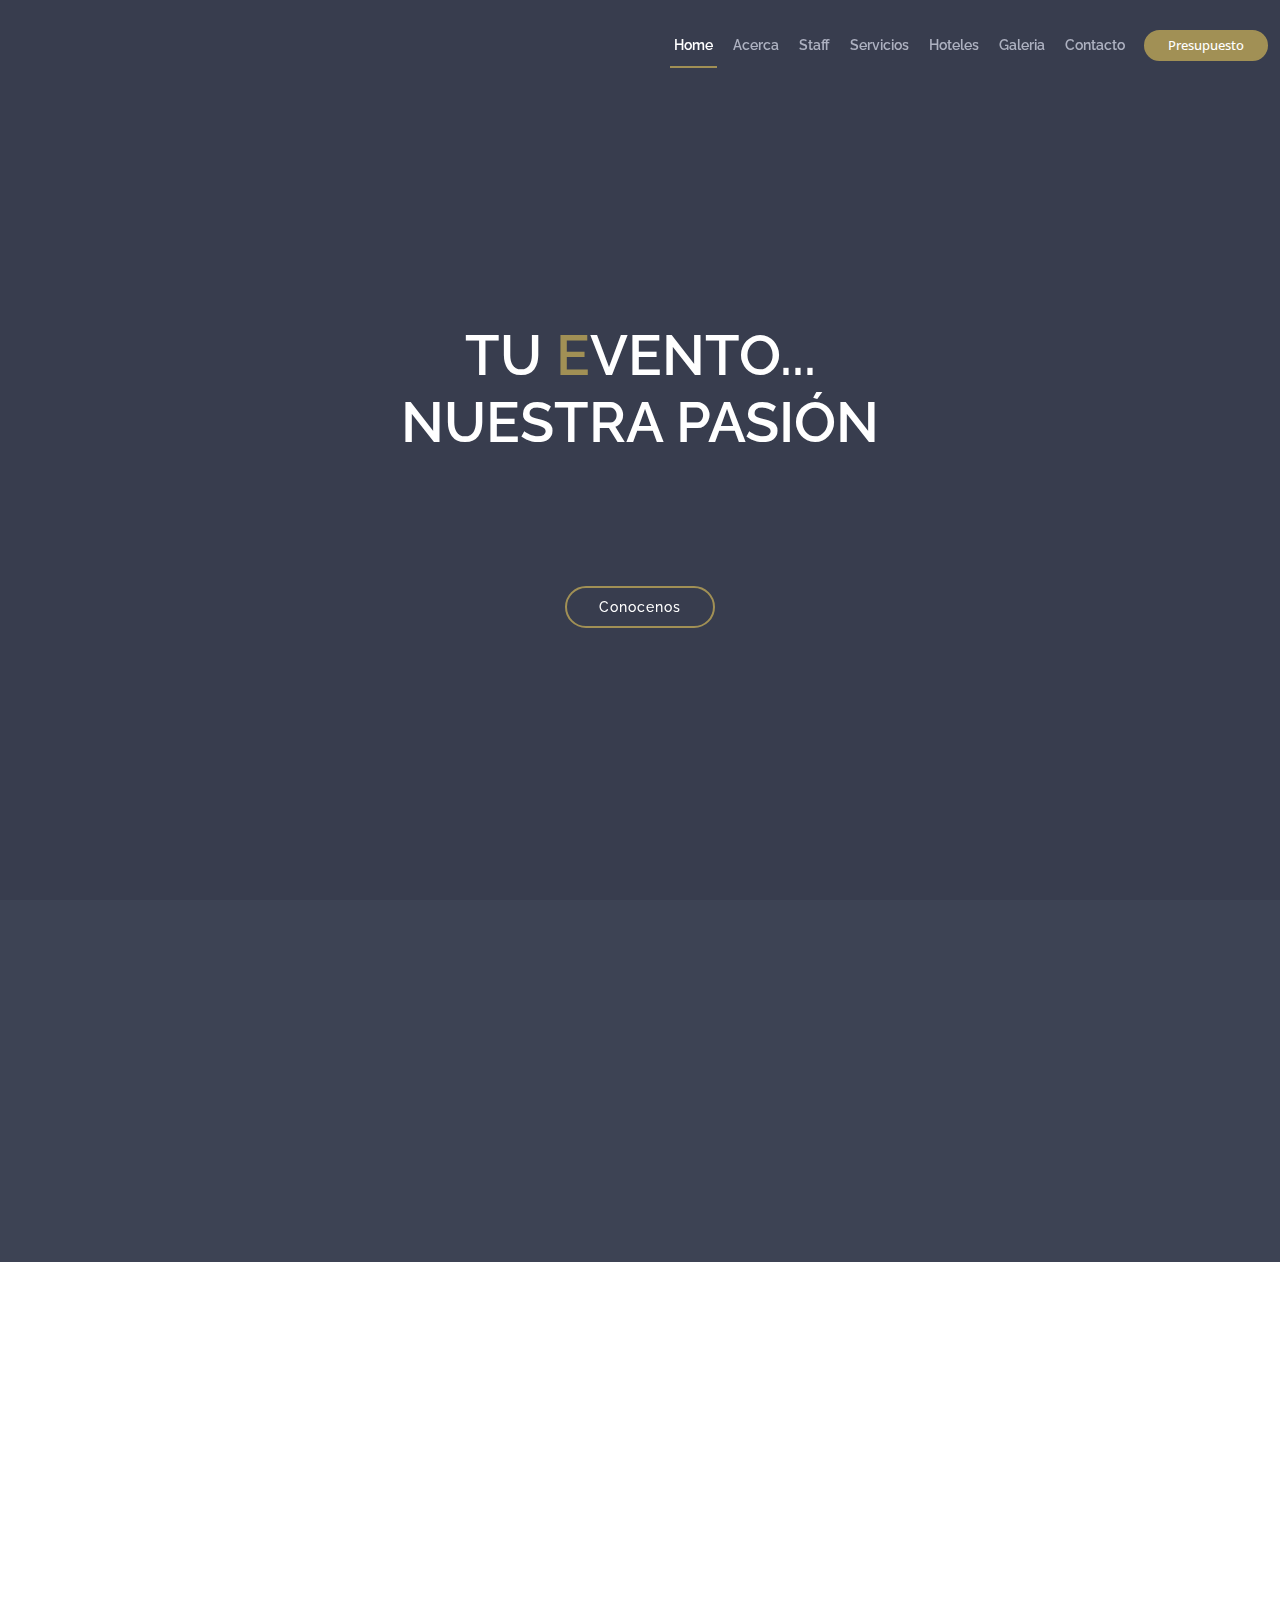
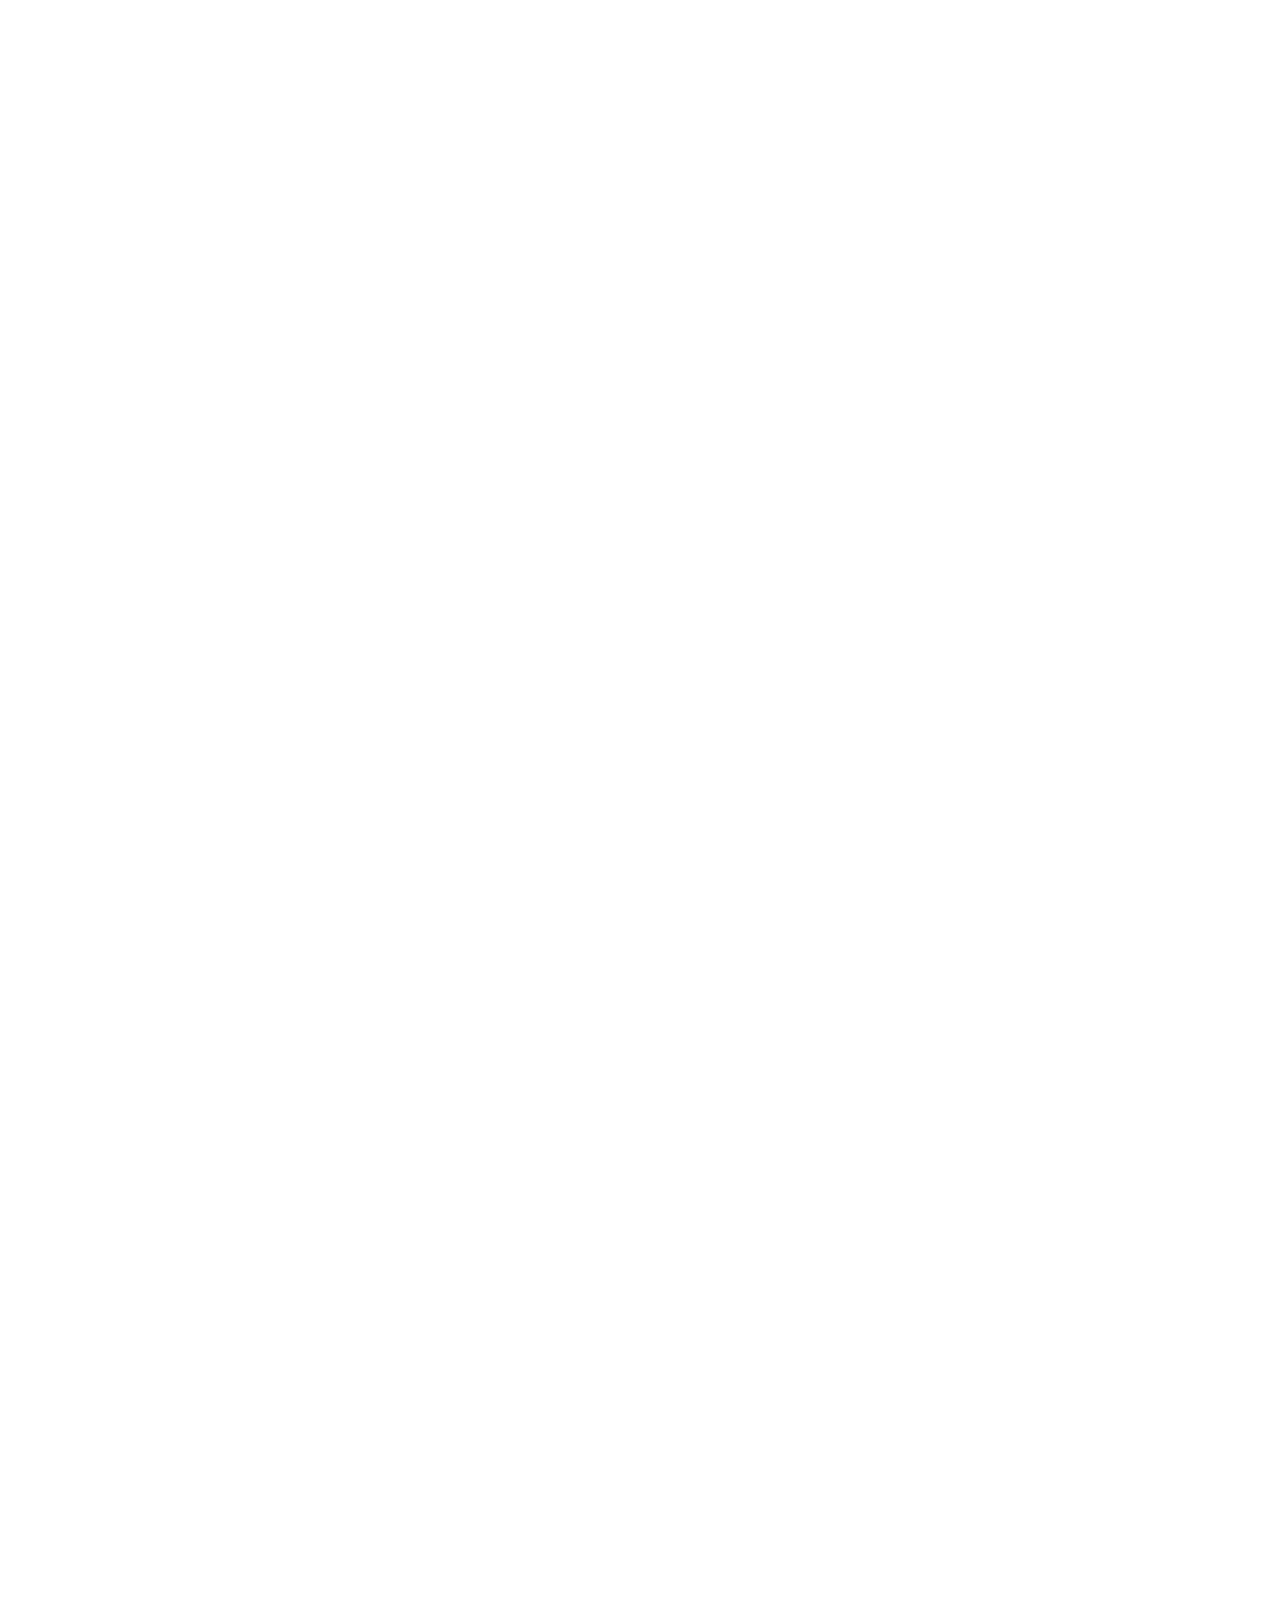
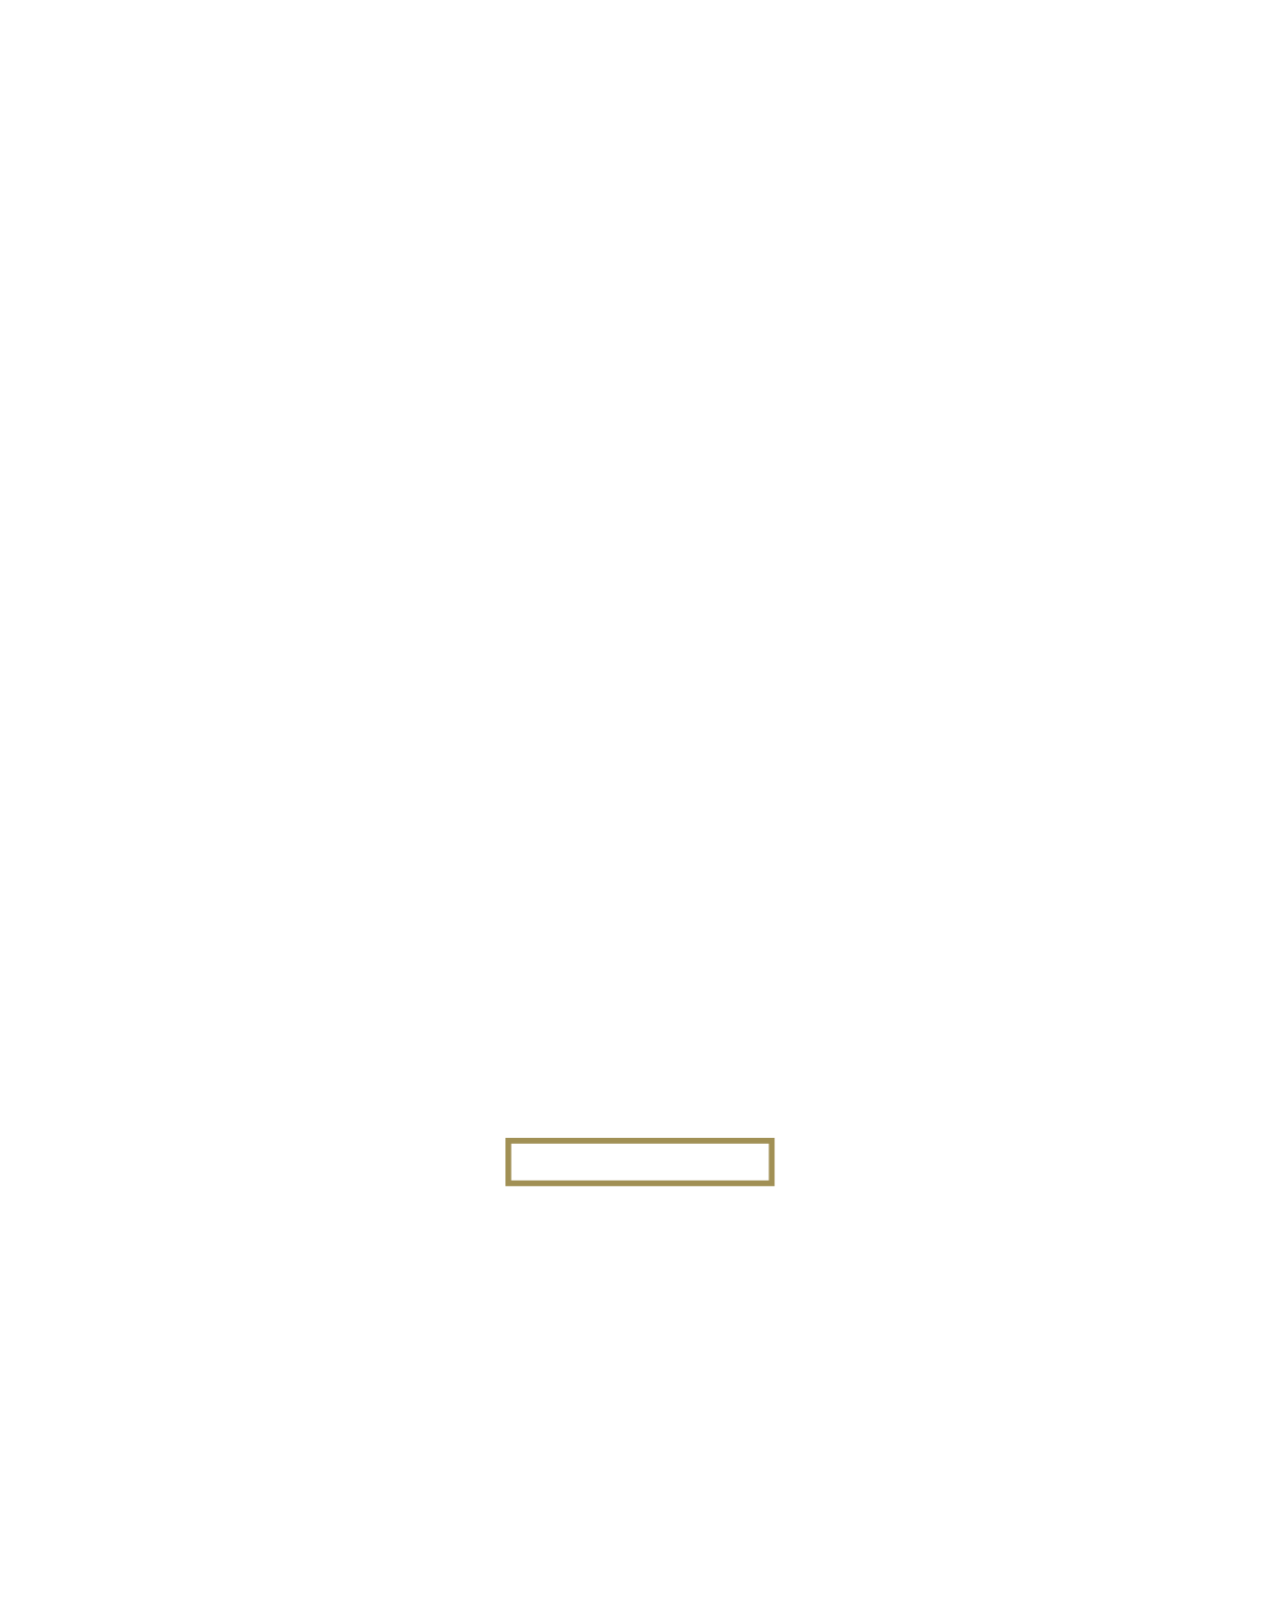
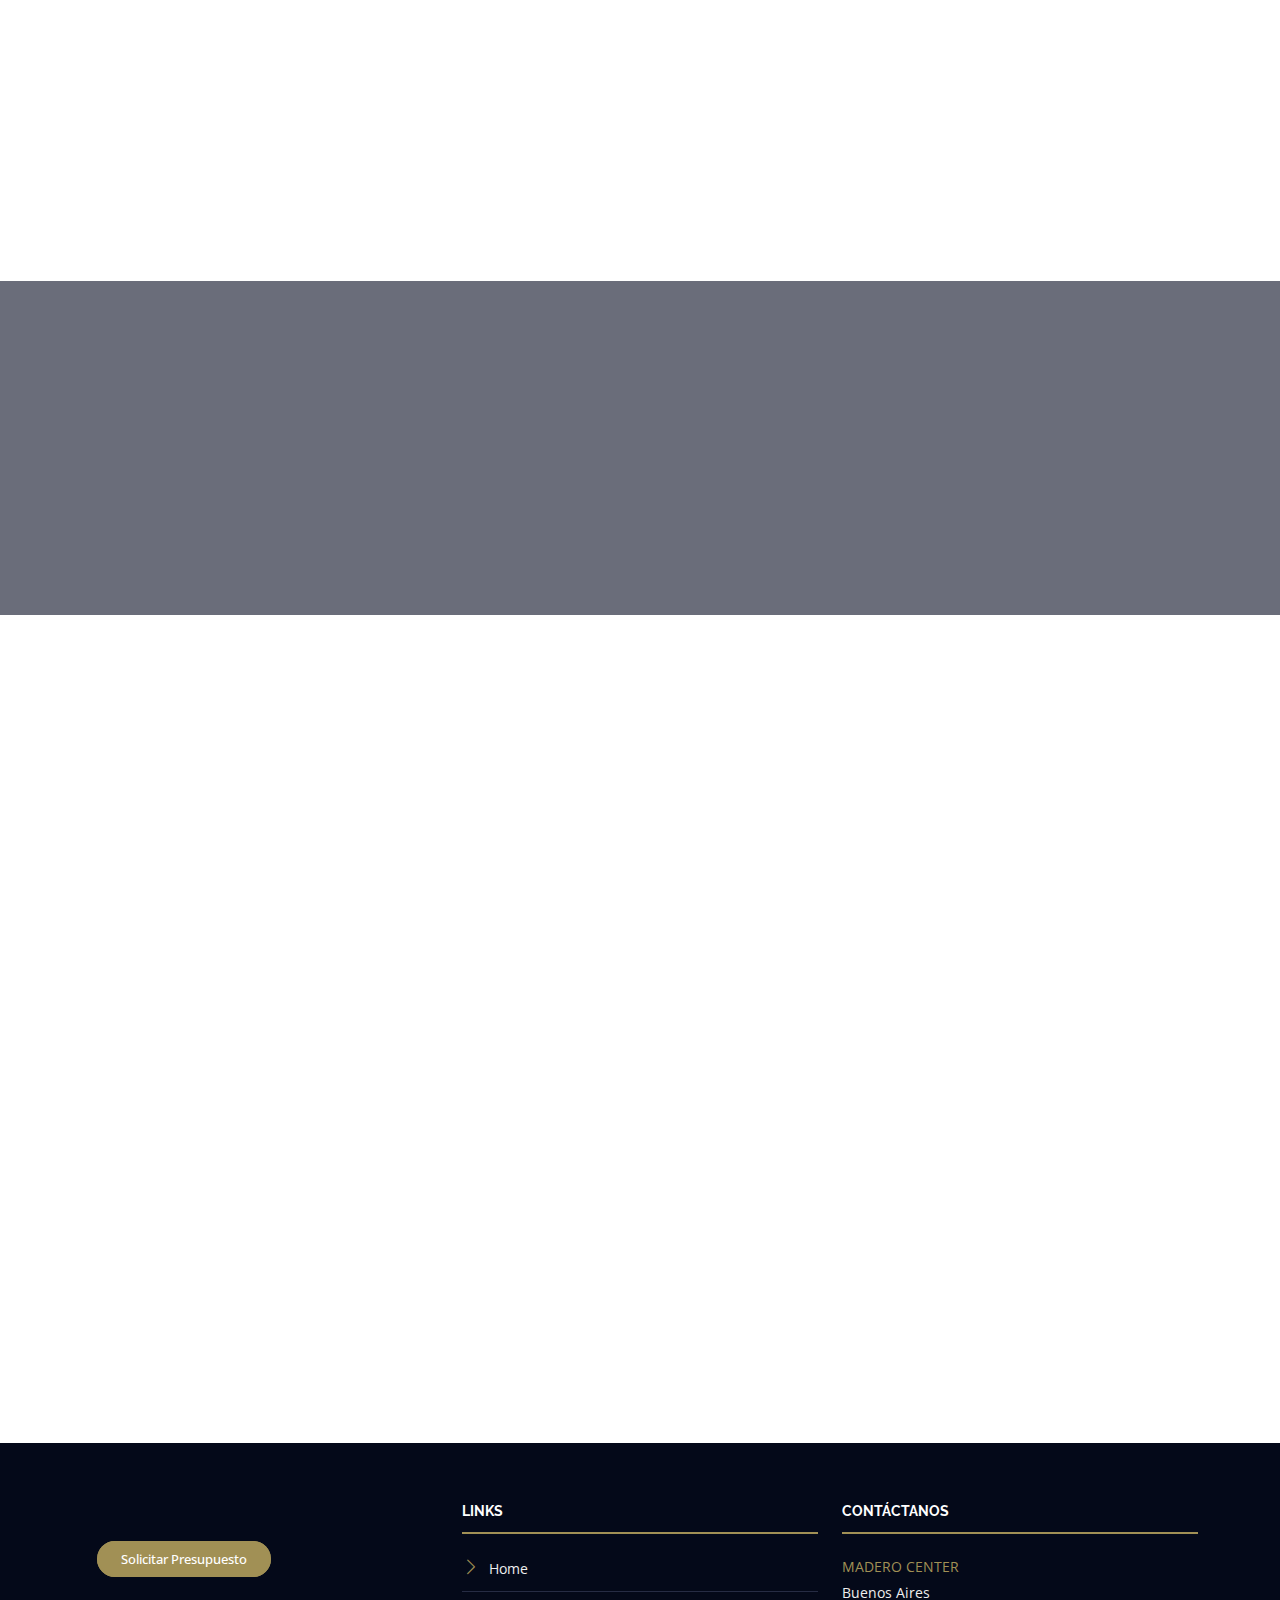
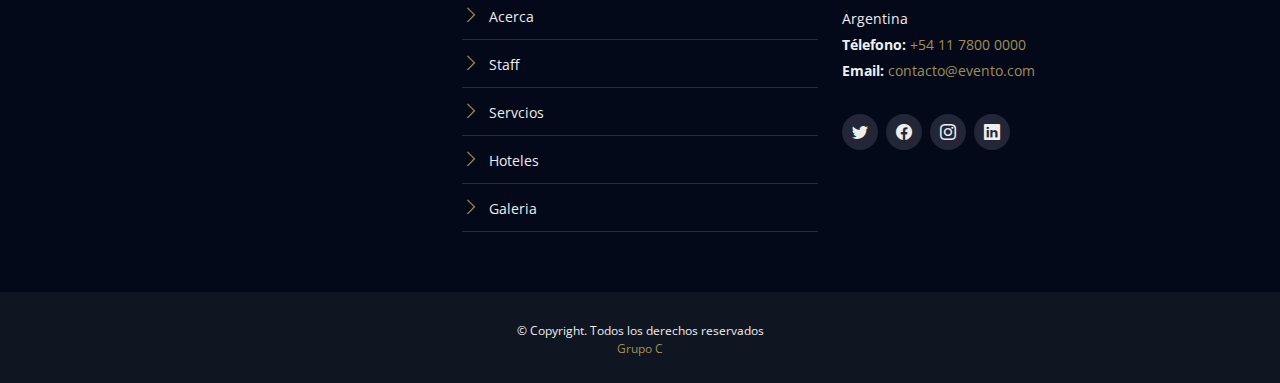
==== commit 46e8cf04: "Generate PDF" ====
--- a/index.html
+++ b/index.html
@@ -6,7 +6,7 @@
   <meta http-equiv="X-UA-Compatible" content="IE=edge">
   <meta name="viewport" content="width=device-width, initial-scale=1.0">
   <title>Evento</title>
-  <link href="https://i.ibb.co/cb1WKQX/favicon.png" rel="icon" type="image/png">
+  <link href="https://i.ibb.co/q5HCqbQ/favicon-gold.png" rel="icon" type="image/png">
   <link href="https://fonts.googleapis.com/css?family=Open+Sans:300,300i,400,400i,700,700i|Raleway:300,400,500,700,800"
     rel="stylesheet">
   <link href="assets/css/aos.css" rel="stylesheet">
@@ -26,7 +26,7 @@
     <div class="container-fluid container-xxl d-flex align-items-center">
       <div id="logo" class="me-auto">
         <a href="#" class="scrollto">
-          <img src="https://i.ibb.co/DbDxM47/logo-evento.png" alt="" title="">
+          <img src="https://i.ibb.co/D9D9KDH/logo-evento-gold.png" alt="" title="">
         </a>
       </div>
       <nav id="navbar" class="navbar order-last order-lg-0">
@@ -55,7 +55,7 @@
   </section>
   <main id="main">
     <section id="about">
-      <div class="container" data-aos="fade-up">
+      <div class="container" data-aos="fade-up" data-aos-delay="100">
         <div class="row">
           <div class="col-lg-6">
             <h2>Acerca de Evento</h2>
@@ -71,11 +71,11 @@
               Ahorro de tiempo y recursos, ya que nuestros profesionales resuelven todas las inquietudes, asegurando un
               evento excepcional y único.</p>
           </div>
-          <div class="col-lg-3">
+          <div class="col-lg-3" data-aos="fade-up" data-aos-delay="300">
             <h3>Dónde</h3>
             <p>En todas las regiones de nuestro país</p>
           </div>
-          <div class="col-lg-3">
+          <div class="col-lg-3" data-aos="fade-up" data-aos-delay="600">
             <h3>Cuando</h3>
             <p>Todo el año estamos para planificar tu evento</p>
           </div>
@@ -219,10 +219,12 @@
       <div class="container">
         <div class="row">
           <div class="col-lg-4 col-md-6 footer-info">
-            <img src="https://i.ibb.co/DbDxM47/logo-evento.png" alt="" title="">
-            <p class="mt-md-3 m-4 text-md-left text-center">
+            <img src="https://i.ibb.co/D9D9KDH/logo-evento-gold.png" alt="" title="">
+            <div class="mt-4">
               <a class="estimates scrollto" href="/pages/estimates.html">Solicitar Presupuesto</a>
-            </p>
+            </div>
+            <!-- <p >
+            </p> -->
           </div>
           <div class="col-lg-4 col-md-6 footer-links">
             <h4>Links</h4>
--- a/assets/css/style.css
+++ b/assets/css/style.css
@@ -3,17 +3,13 @@
 --------------------------------------------------------------*/
 :root {
   --white: #fff;
+  --black: #000;
   --gray: #434257;
   --blue: #18172c;
   --green: #00d084;
   --pink: #ff4b77;
-  --color-origin: #f82249;
-  --color-primary: #f82249;
-  --color-secondary: #E71964;
-}
-
-/* #e8e9ed; */
-/* #998C5D; */
+  --color-primary: #a19055;
+}
 
 html {
   scroll-behavior: smooth;
@@ -34,7 +30,7 @@
 a:hover,
 a:active,
 a:focus {
-  color: #f8234a;
+  color: #f5deb3;
   outline: none;
   text-decoration: none;
 }
@@ -85,8 +81,7 @@
 }
 
 .back-to-top:hover {
-  background: #f94a6a;
-  color: var(--white);
+  background: #808000;
 }
 
 .back-to-top.active {
@@ -983,7 +978,7 @@
   font-weight: 400;
   padding-left: 25px;
   cursor: pointer;
-  color: #e0072f;
+  color: #6673a2;
   transition: 0.3s;
 }
 
@@ -1026,7 +1021,6 @@
 --------------------------------------------------------------*/
 #subscribe {
   padding: 60px;
-  /* background: url(../img/subscribe-bg.jpg) center center no-repeat; */
   background: url(https://i.ibb.co/vX4H807/subscribe-bg.jpg) center center no-repeat;
   background-size: cover;
   overflow: hidden;
@@ -1092,7 +1086,7 @@
 }
 
 #subscribe button:hover {
-  background: #e0072f;
+  background: #808000;
 }
 
 @media (max-width: 460px) {
@@ -1175,7 +1169,7 @@
 #contact .email-form .error-message {
   display: none;
   color: var(--white);
-  background: #ed3c0d;
+  background: #808000;
   text-align: left;
   padding: 15px;
   font-weight: 600;
@@ -1245,7 +1239,7 @@
 }
 
 #contact .email-form button[type=submit]:hover {
-  background: #e0072f;
+  background: #808000;  
 }
 
 @-webkit-keyframes animate-loading {
@@ -1313,50 +1307,36 @@
   transition: all 0.4s ease-in-out;
 }
 
-
 /*--------------------------------------------------------------
 # Estimates Page
 --------------------------------------------------------------*/
-
 .estimatesForm {
-  /* background-color: #c2c2c2; */
   margin: 0px auto;
   border-radius: 10px;
-  /* height: 500px; */
 }
 
 .tab0 {
   display: block;
-  /* background-color: #d8bc98; */
-  /* height: 350px; */
   margin-bottom: 20px;
 }
 
 .tab1 {
   display: none;
-  /* background-color: #e5eaaf; */
-  /* height: 350px; */
   margin-bottom: 20px;
 }
 
 .tab2 {
   display: none;
-  /* background-color: #9fc9e0; */
-  /* height: 350px; */
   margin-bottom: 20px;
 }
 
 .tab3 {
   display: none;
-  /* background-color: #d6abe1; */
-  /* height: 350px; */
   margin-bottom: 20px;
 }
 
 .tab4 {
   display: none;
-  /* background-color: #d6abe1; */
-  /* height: 350px; */
   margin-bottom: 20px;
 }
 
@@ -1719,7 +1699,6 @@
 }
 
 .footerTeam {
-  /* background-color: rgba(179, 0, 255, 0.06); */
   display: flex;
   justify-content: center;
   align-items: center;
@@ -1751,4 +1730,33 @@
 
 .goEvento:focus {
   color: var(--white);
+}
+
+@media print {
+  * {
+    -webkit-print-color-adjust: exact;
+  }
+
+  html {
+    background: none;
+    padding: 0;
+  }
+
+  body {
+    box-shadow: none;
+    margin: 0;
+  }
+
+  span:empty {
+    display: none;
+  }
+
+  .add,
+  .cut {
+    display: none;
+  }
+}
+
+@page {
+  margin: 0;
 }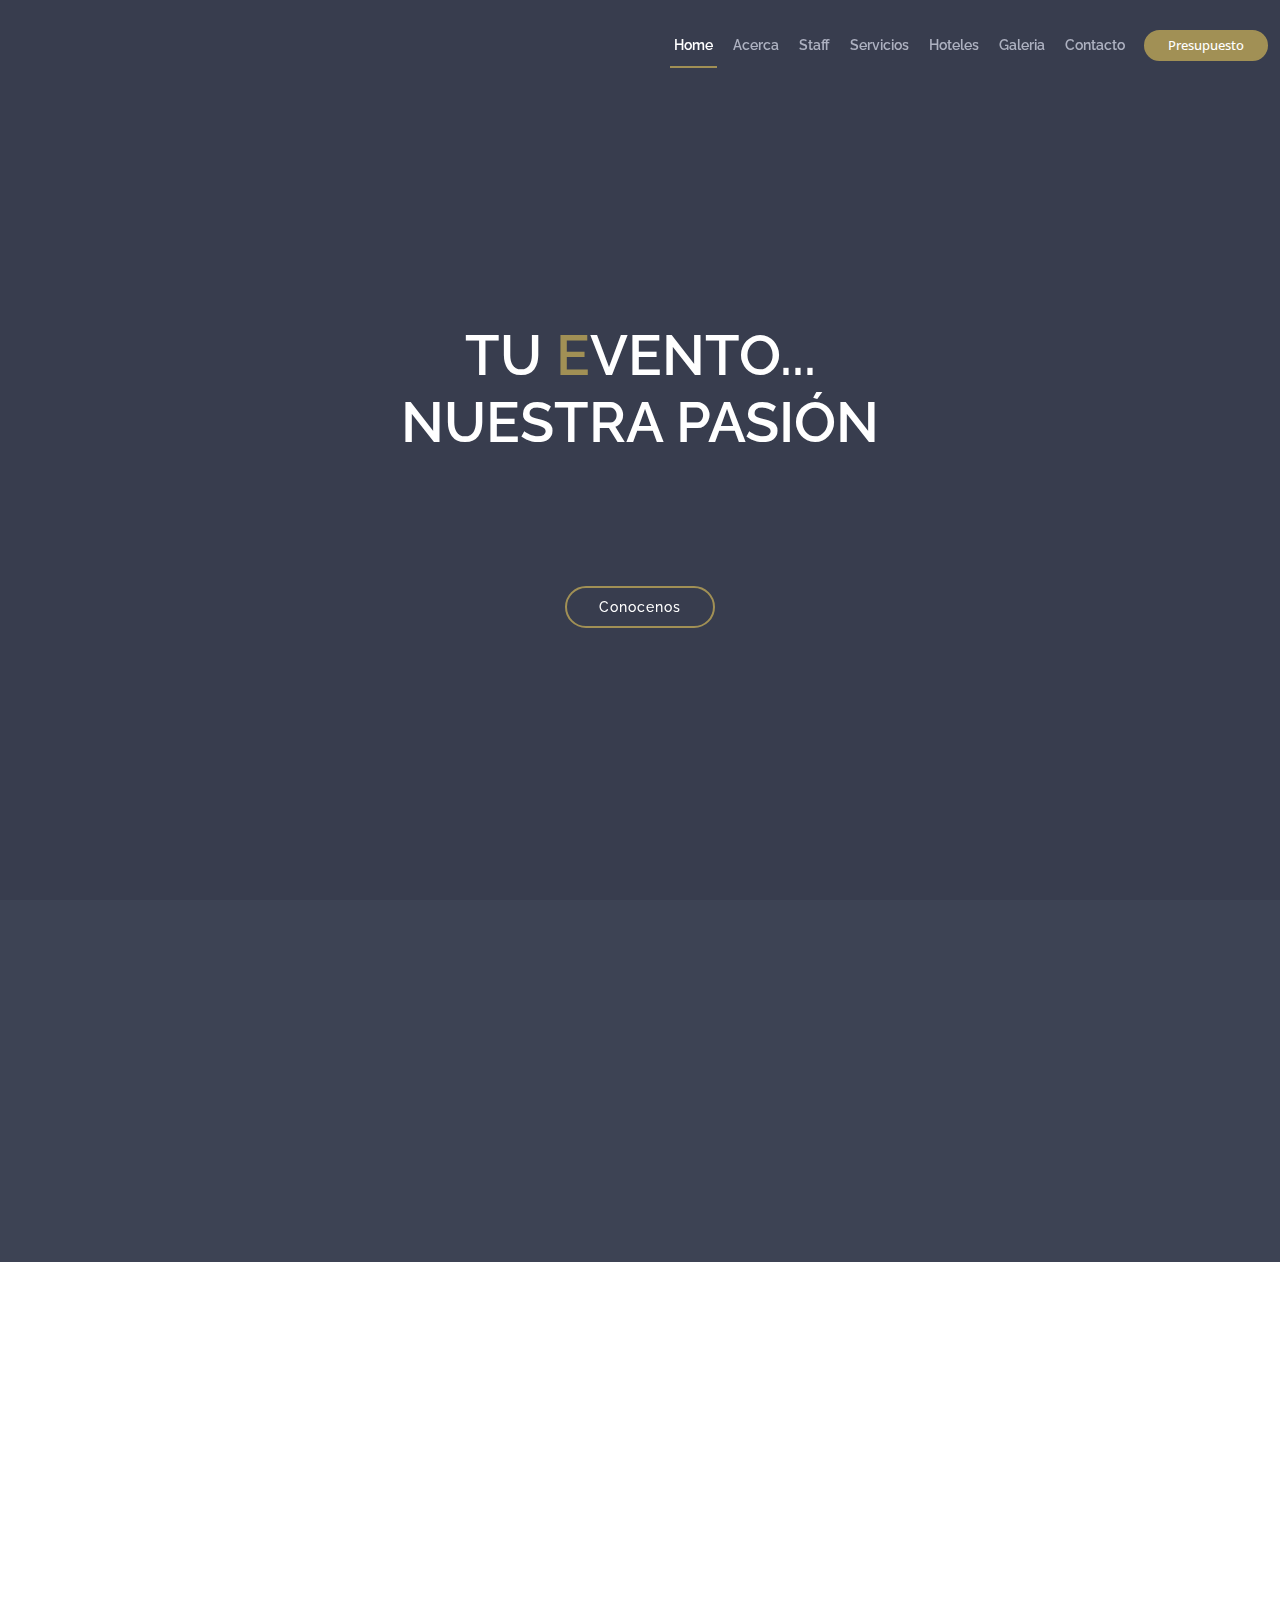
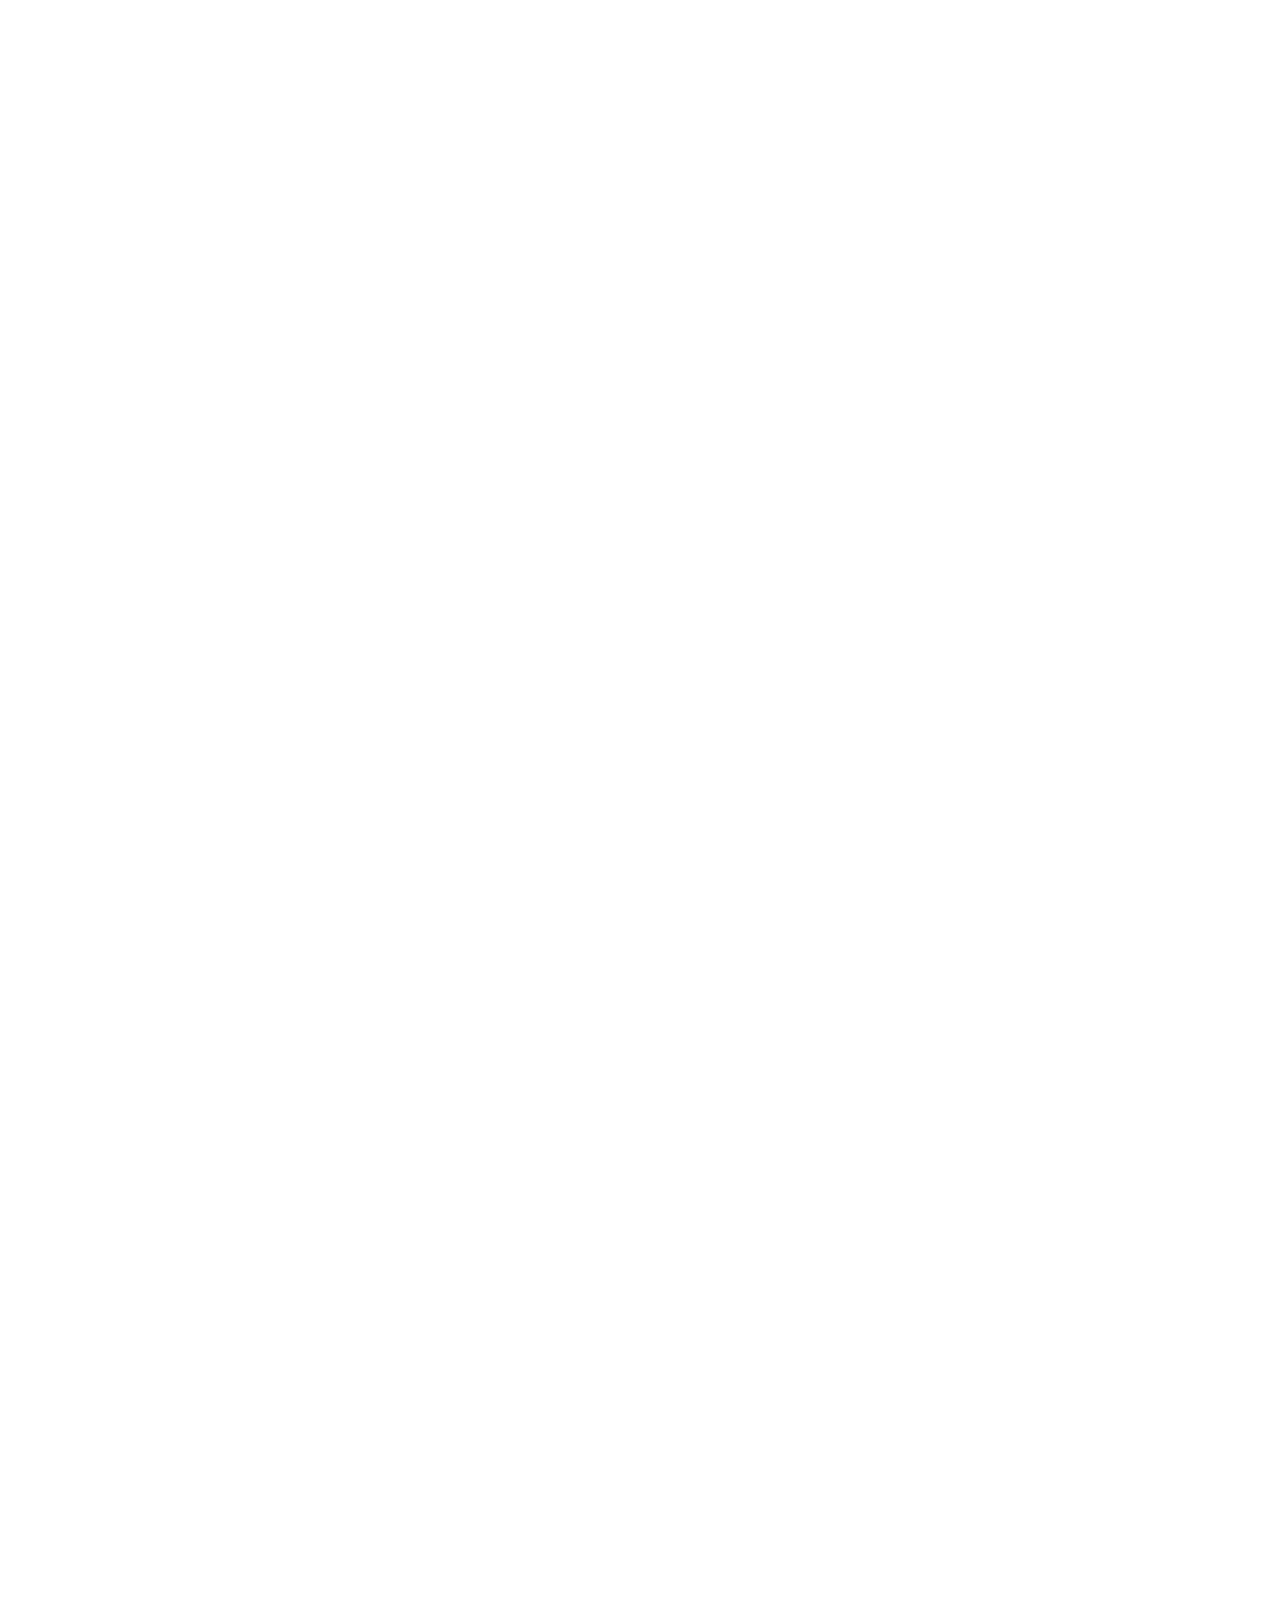
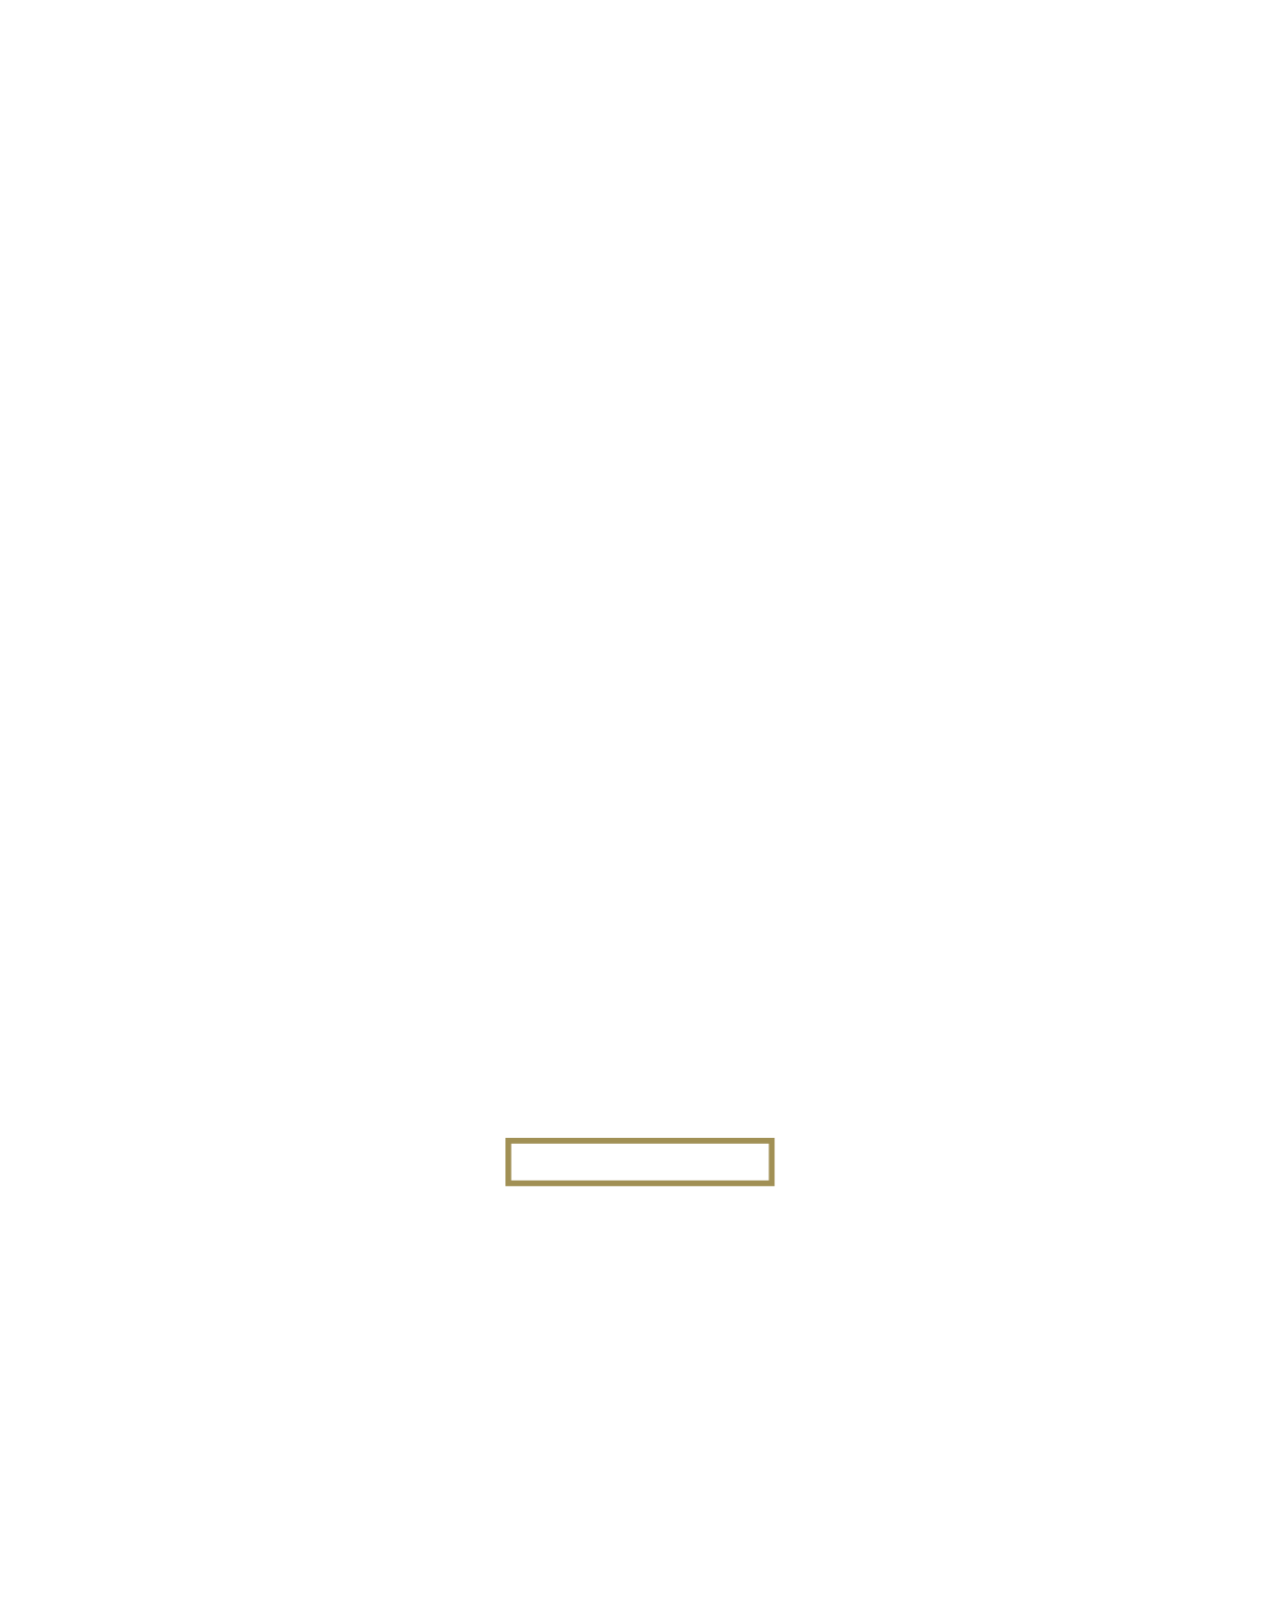
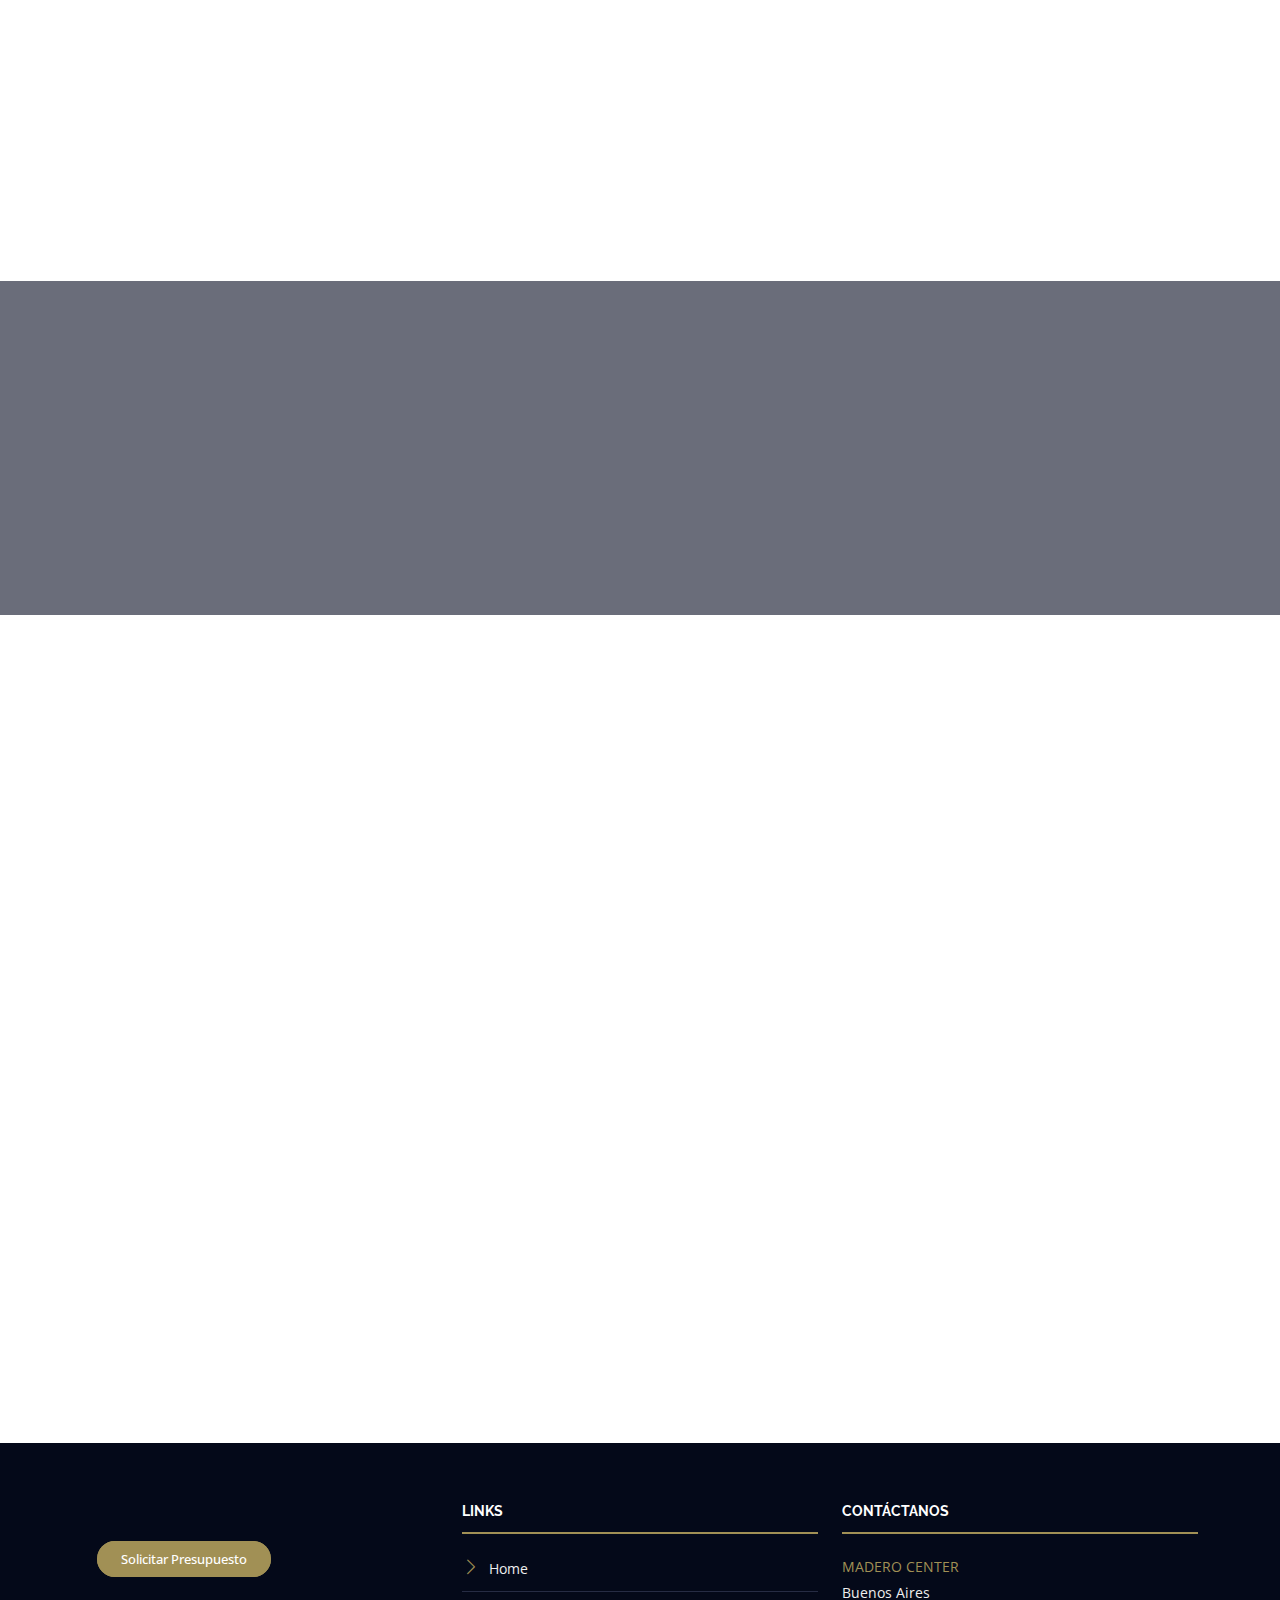
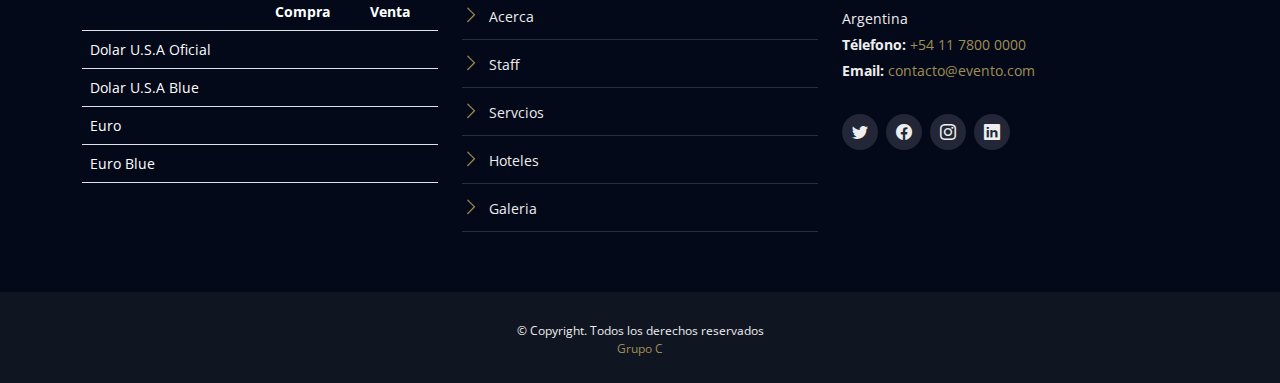
==== commit ab8800b9: "API REST Money" ====
--- a/index.html
+++ b/index.html
@@ -223,8 +223,39 @@
             <div class="mt-4">
               <a class="estimates scrollto" href="/pages/estimates.html">Solicitar Presupuesto</a>
             </div>
-            <!-- <p >
-            </p> -->
+            <p class="mt-4">
+            <table class="table cotizacion text-white">
+              <thead>
+                <tr>
+                  <th class="fechaCot" id="dateMoney" style="cursor: pointer;"></th>
+                  <th>Compra</th>
+                  <th>Venta</th>
+                </tr>
+              </thead>
+              <tbody>
+                <tr>
+                  <td class="tit">Dolar U.S.A Oficial</td>
+                  <td id="dco"></td>
+                  <td id="dvo"></td>
+                </tr>
+                <tr>
+                  <td class="tit">Dolar U.S.A Blue</td>
+                  <td id="dcb"></td>
+                  <td id="dvb"></td>
+                </tr>
+                <tr>
+                  <td class="tit">Euro</td>
+                  <td id="eco"></td>
+                  <td id="evo"></td>
+                </tr>
+                <tr>
+                  <td class="tit">Euro Blue</td>
+                  <td id="ecb"></td>
+                  <td id="evb"></td>
+                </tr>
+              </tbody>
+            </table>
+            </p>
           </div>
           <div class="col-lg-4 col-md-6 footer-links">
             <h4>Links</h4>
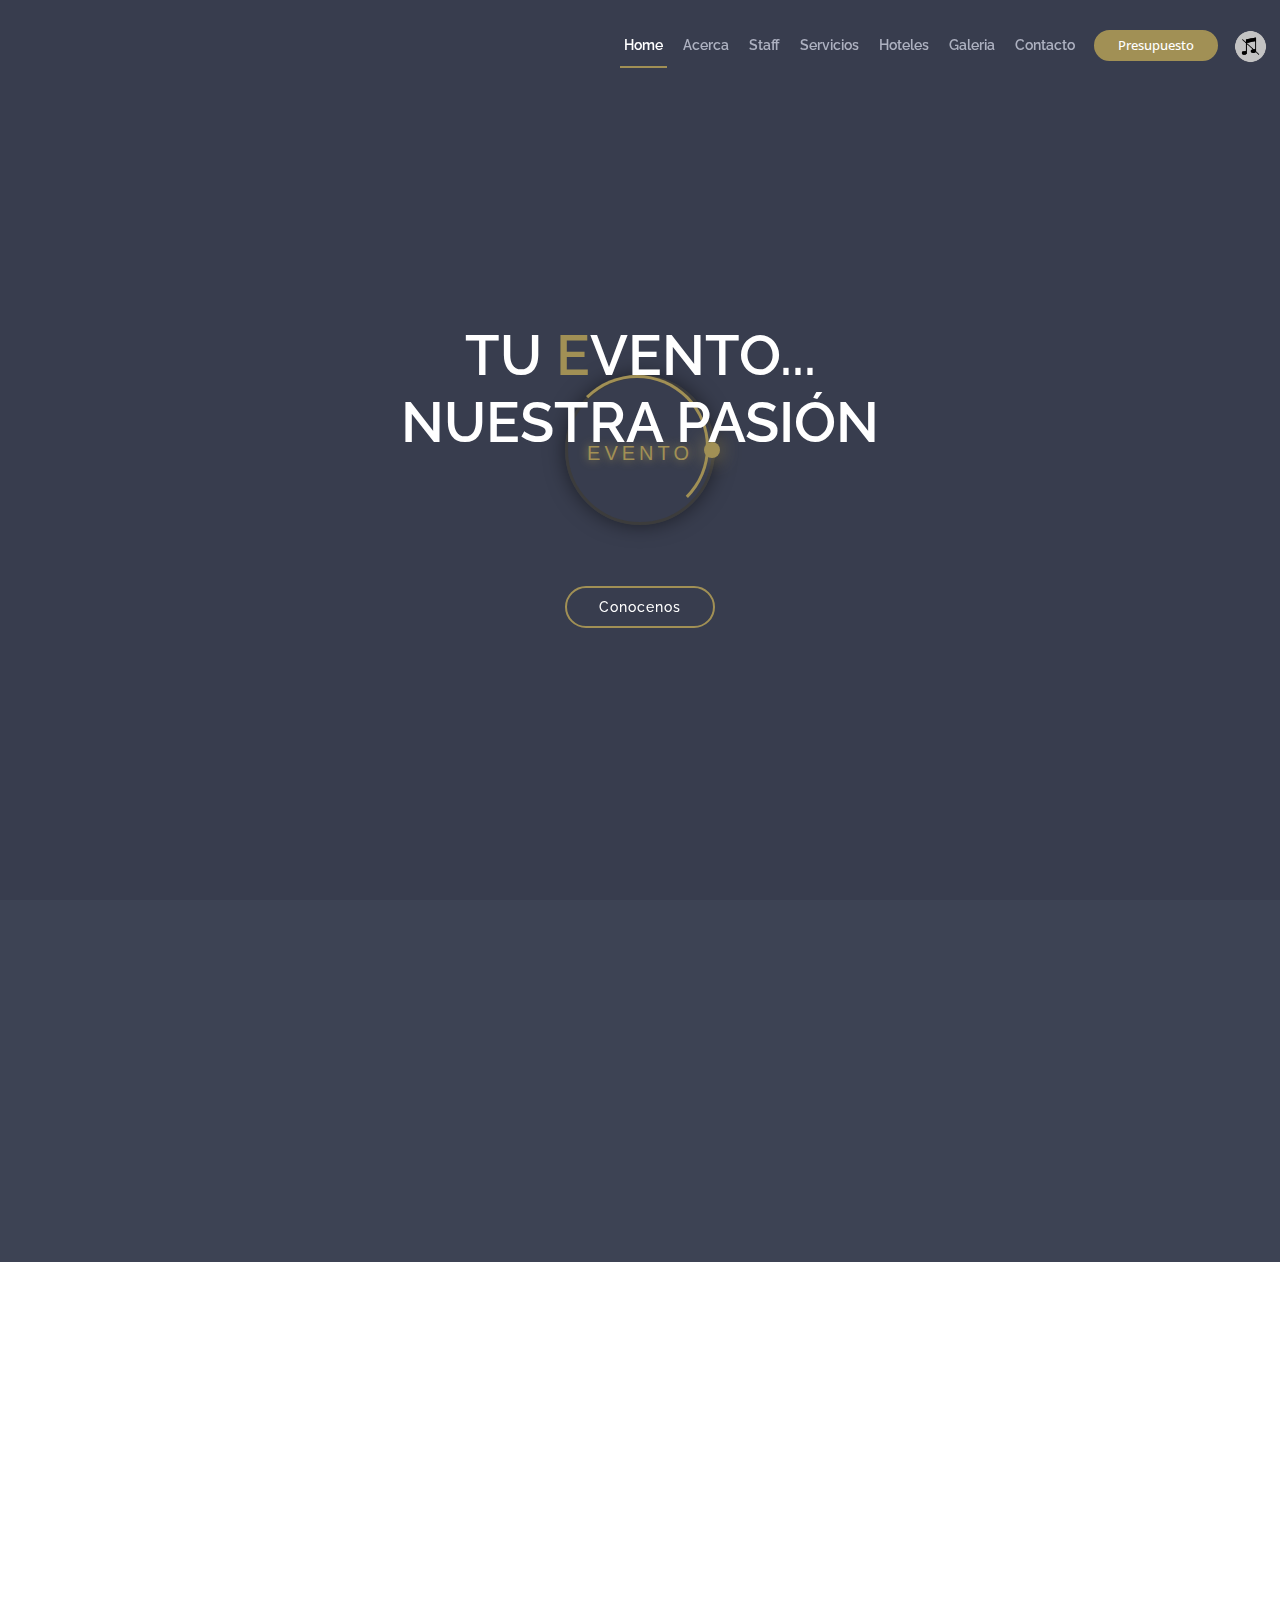
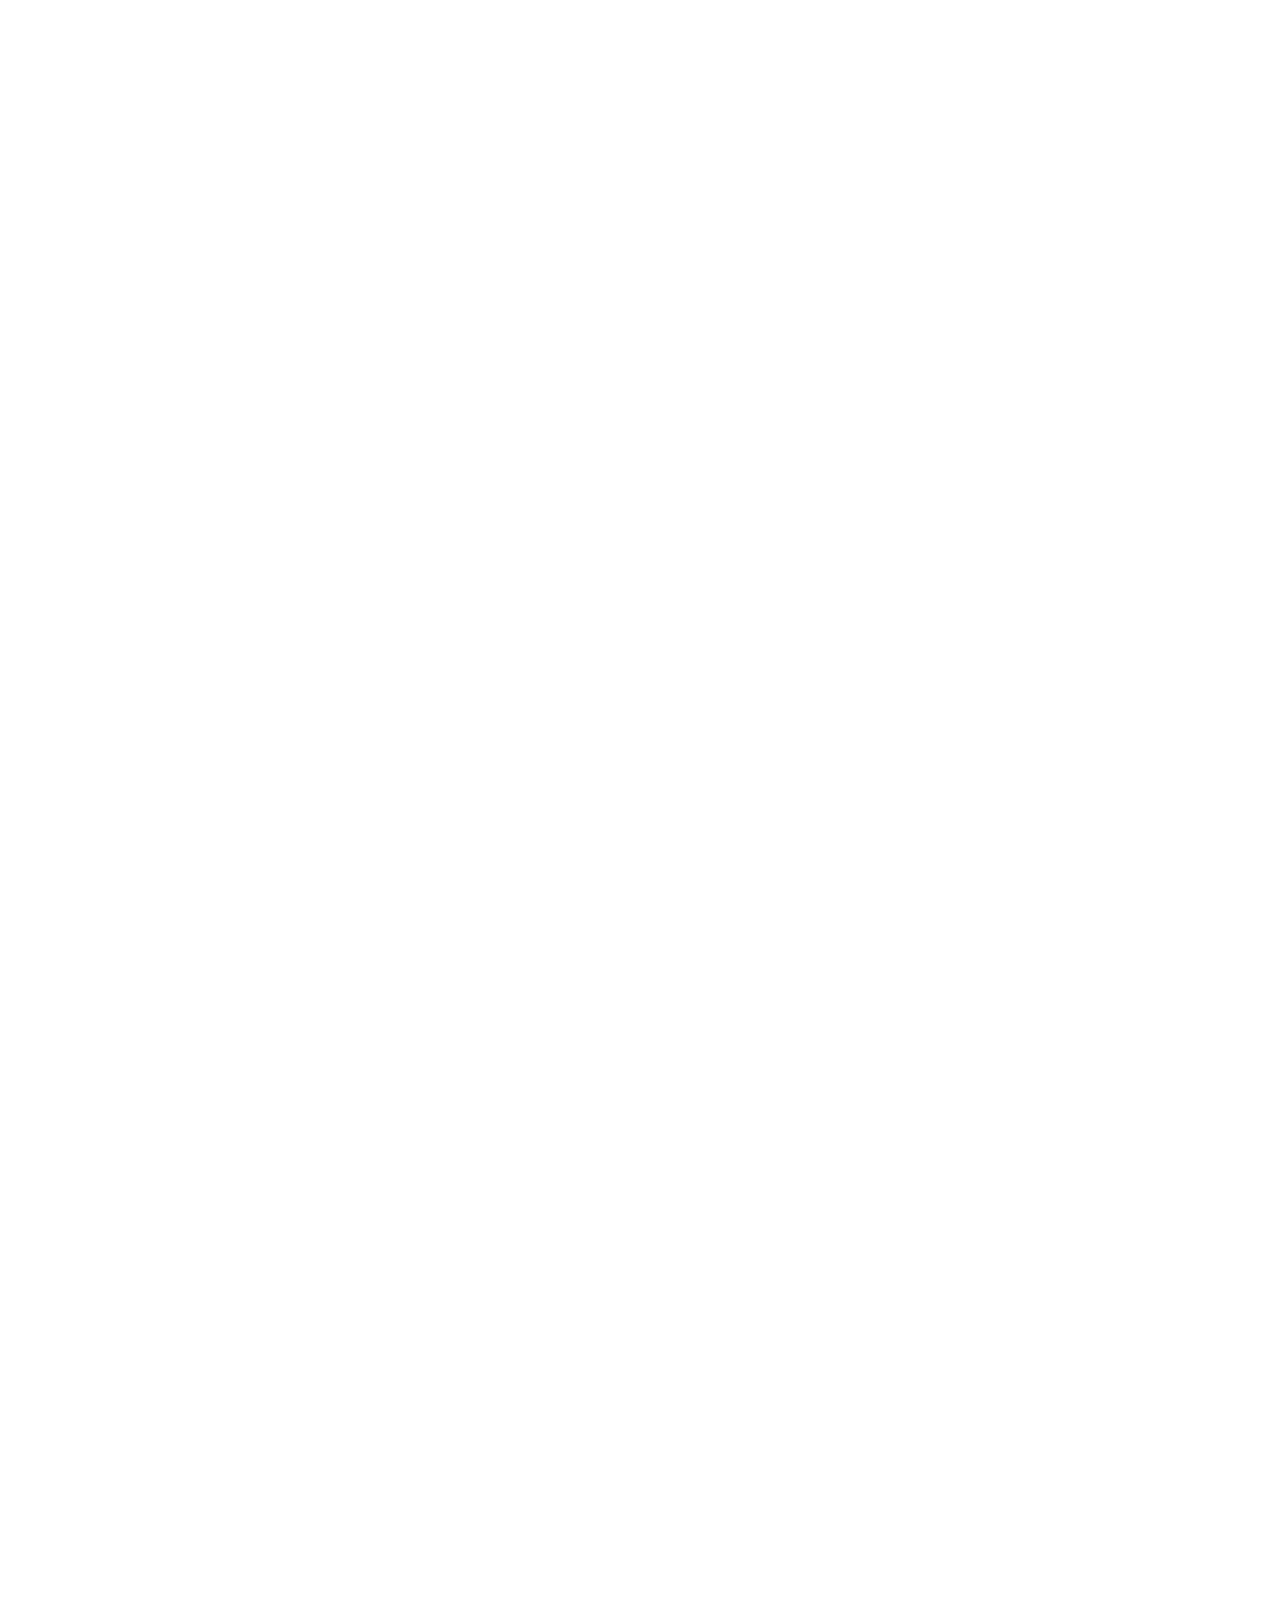
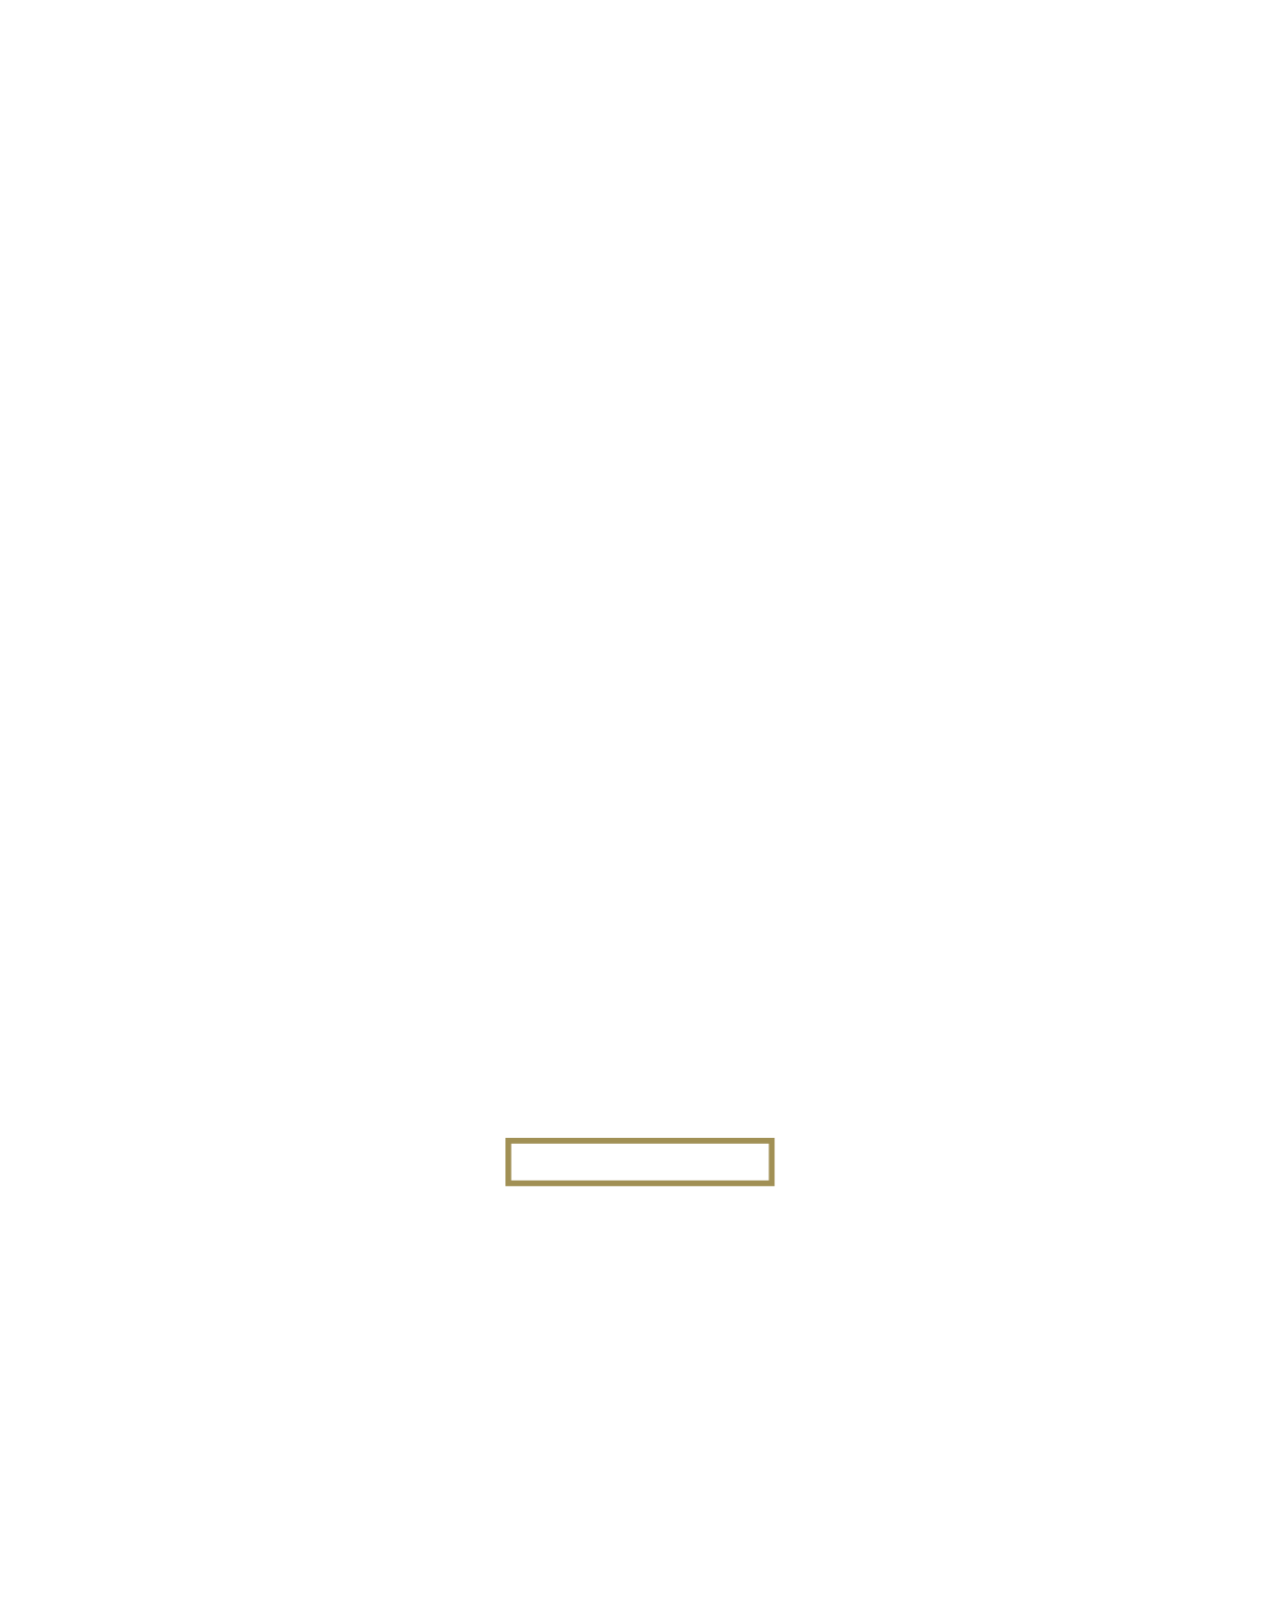
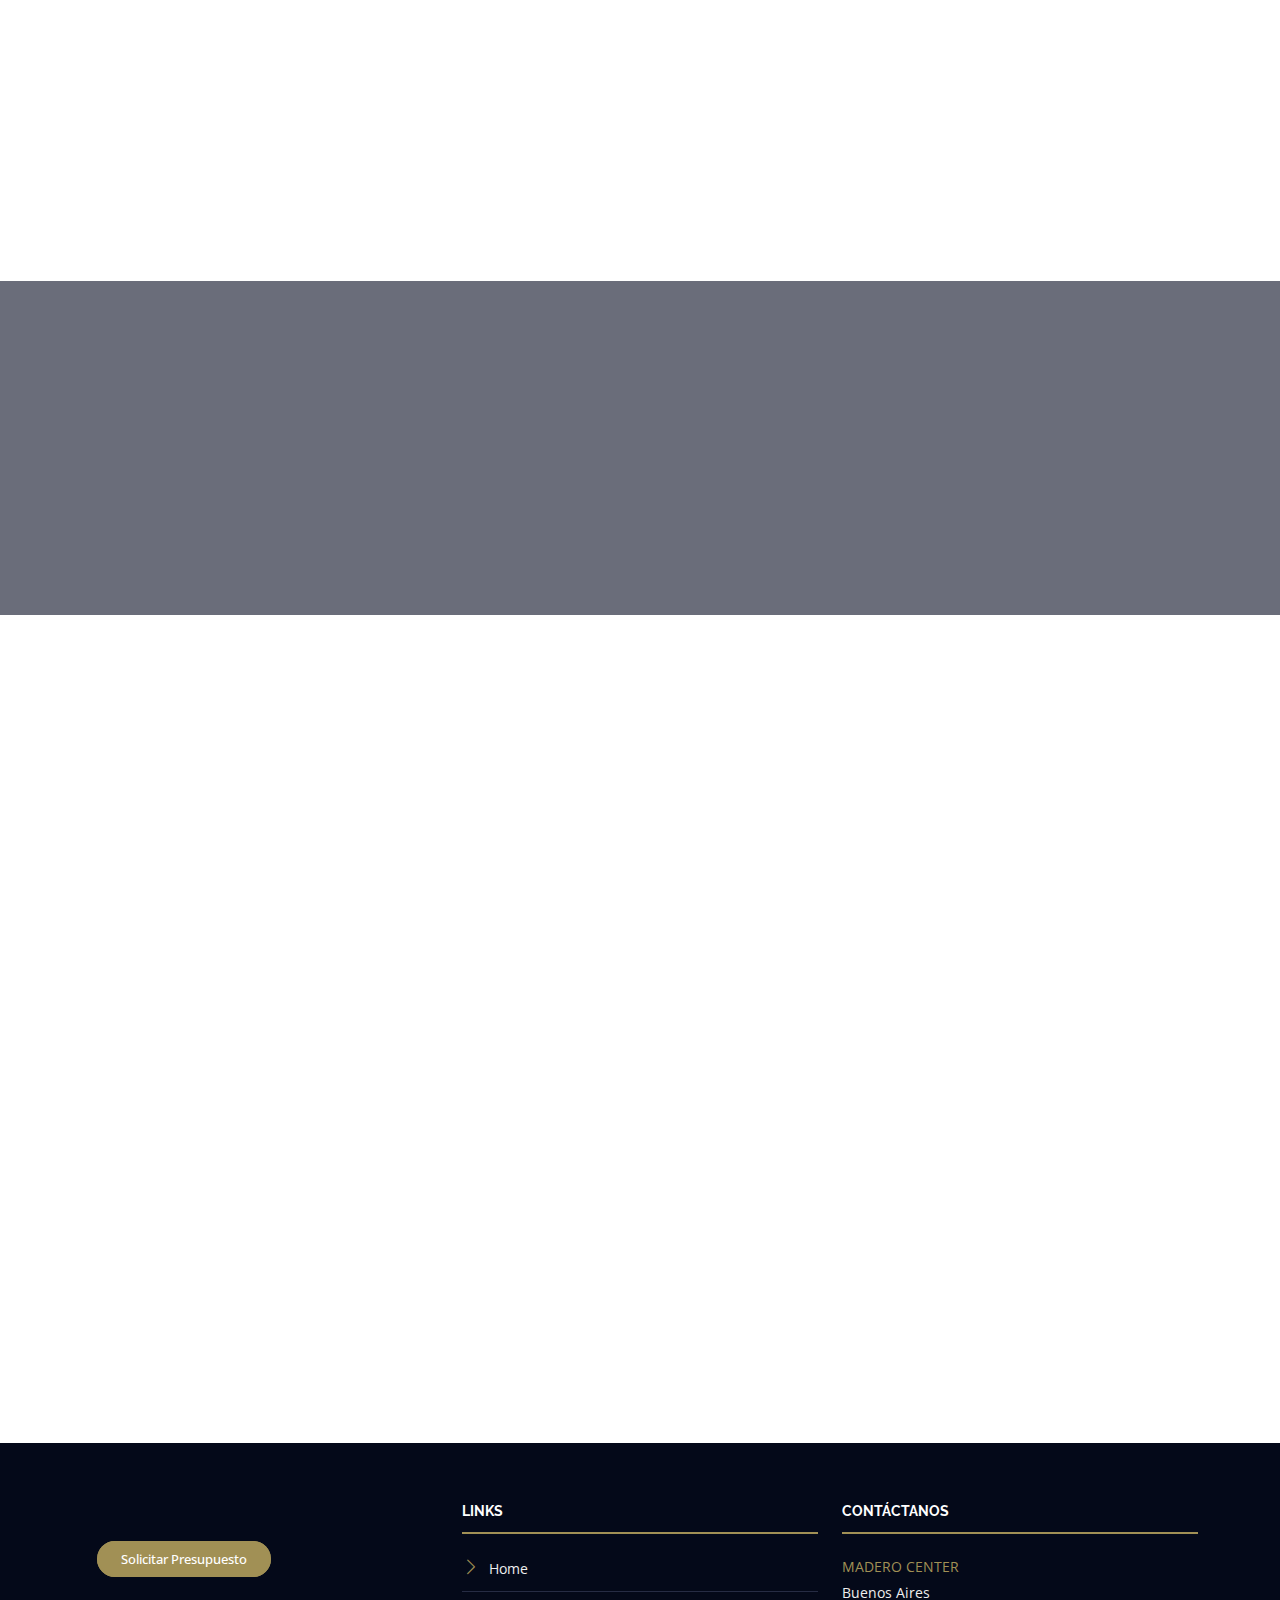
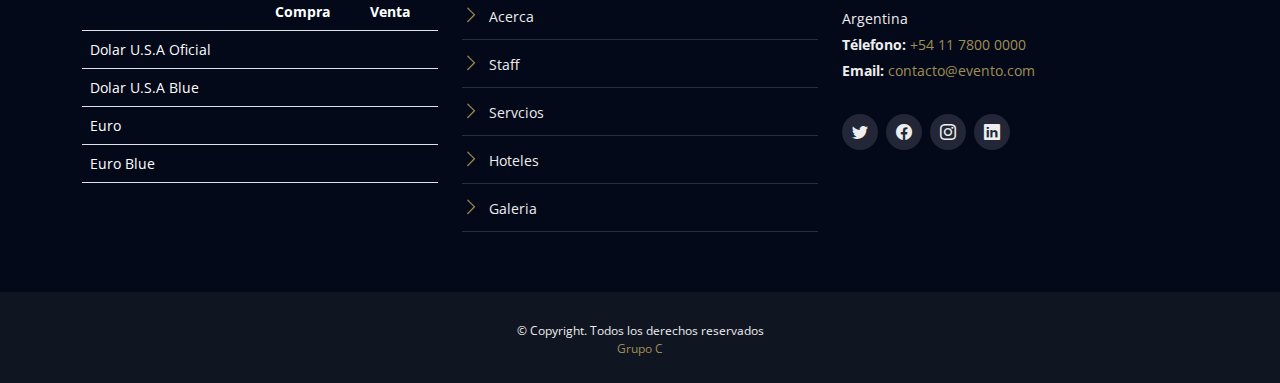
==== commit fb64cd19: "HTML  JS CSS index estimates" ====
--- a/index.html
+++ b/index.html
@@ -16,12 +16,16 @@
   <link href="assets/css/swiper-bundle.min.css" rel="stylesheet">
   <link href="assets/css/style.css" rel="stylesheet">
   <script src="https://cdn.jsdelivr.net/npm/sweetalert2@11"></script>
+  <script src="https://code.jquery.com/jquery-3.6.4.slim.min.js"
+    integrity="sha256-a2yjHM4jnF9f54xUQakjZGaqYs/V1CYvWpoqZzC2/Bw=" crossorigin="anonymous"></script>
   <script>
     var estimates = false;
+    var musicPlay = false;
   </script>
 </head>
 
 <body>
+  <!-- <audio id="repro" src="./assets/mp3/hf.mp3" autoplay loop></audio> -->
   <header id="header" class="d-flex align-items-center ">
     <div class="container-fluid container-xxl d-flex align-items-center">
       <div id="logo" class="me-auto">
@@ -42,9 +46,15 @@
         <i class="bi bi-list mobile-nav-toggle"></i>
       </nav>
       <a class="estimates scrollto" href="/pages/estimates.html">Presupuesto</a>
+      <a>
+        <img id="music" src="./assets/img/stop.png" alt="" width="35">
+      </a>
     </div>
   </header>
   <section id="evento">
+    <div class="ring">EVENTO
+      <span id="load"></span>
+    </div>
     <div class="evento-container" data-aos="zoom-in" data-aos-delay="100">
       <h1 class="mb-4 pb-0">Tu <span> E</span>vento...<br>nuestra pasión
       </h1>
--- a/assets/css/style.css
+++ b/assets/css/style.css
@@ -19,6 +19,8 @@
   background: var(--white);
   color: #2f3138;
   font-family: "Open Sans", sans-serif;
+  margin:0;
+  padding:0;
 }
 
 a {
@@ -55,6 +57,91 @@
 
 .btn-rounded {
   border-radius: 15px !important;
+}
+
+/*-------------------------------------------------------------
+# loading
+-------------------------------------------------------------*/
+
+.ring {
+  position: absolute;
+  top: 50%;
+  left: 50%;
+  transform: translate(-50%,-50%);
+  width: 150px;
+  height: 150px;
+  background: transparent;
+  border: 3px solid #3c3c3c;
+  border-radius: 50%;
+  text-align: center;
+  line-height: 150px;
+  font-family: sans-serif;
+  font-size: 20px;
+  color: var(--color-primary);
+  letter-spacing: 4px;
+  text-transform: uppercase;
+  text-shadow: 0 0 10px var(--color-primary);
+  box-shadow: 0 0 20px rgba(0,0,0,.5);
+}
+
+.ring:before {
+  content: '';
+  position: absolute;
+  top: -3px;
+  left: -3px;
+  width: 100%;
+  height: 100%;
+  border: 3px solid transparent;
+  border-top: 3px solid var(--color-primary);
+  border-right: 3px solid var(--color-primary);
+  border-radius: 50%;
+  animation: animateC 2s linear infinite;
+}
+
+#load {
+  display: block;
+  position: absolute;
+  top: calc(50% - 2px);
+  left: 50%;
+  width: 50%;
+  height: 4px;
+  background: transparent;
+  transform-origin: left;
+  animation: animate 2s linear infinite;
+}
+
+#load:before {
+  content: '';
+  position: absolute;
+  width: 16px;
+  height: 16px;
+  border-radius: 50%;
+  background: var(--color-primary);
+  top: -6px;
+  right: -8px;
+  box-shadow: 0 0 20px var(--color-primary);
+}
+
+@keyframes animateC {
+  0%
+  {
+    transform: rotate(0deg);
+  }
+  100%
+  {
+    transform: rotate(360deg);
+  }
+}
+
+@keyframes animate {
+  0%
+  {
+    transform: rotate(45deg);
+  }
+  100%
+  {
+    transform: rotate(405deg);
+  }
 }
 
 /*--------------------------------------------------------------
@@ -186,7 +273,7 @@
   color: var(--white);
   background: var(--color-primary);
   padding: 7px 22px;
-  margin: 0 0 0 15px;
+  margin: 0 15px 0 15px;
   border-radius: 50px;
   border: 2px solid var(--color-primary);
   transition: all ease-in-out 0.3s;
@@ -207,8 +294,14 @@
 
 @media (max-width: 992px) {
   .estimates {
-    margin: 0 15px 0 0;
-  }
+    margin: 0 5px 0 0;
+  }
+}
+
+#music {
+  cursor: pointer;
+  background: transparent;
+  margin-top: 2px;
 }
 
 /*--------------------------------------------------------------
@@ -484,7 +577,7 @@
   }
 }
 
-#evento:before {
+#evento::before {
   content: "";
   background: rgba(6, 12, 34, 0.8);
   position: absolute;
@@ -1491,6 +1584,23 @@
   border-radius: 15px;
 }
 
+.btn-estimates {
+  --bs-btn-color: var(--white);
+  --bs-btn-bg: var(--color-primary);
+  --bs-btn-border-color: var(--color-primary);
+  --bs-btn-hover-color: var(--white);
+  --bs-btn-hover-bg: var(--color-primary);
+  --bs-btn-hover-border-color: var(--color-primary);
+  --bs-btn-focus-shadow-rgb: 130, 138, 145;
+  --bs-btn-active-color: var(--white);
+  --bs-btn-active-bg: var(--color-primary);
+  --bs-btn-active-border-color: var(--color-primary);
+  --bs-btn-active-shadow: inset 0 3px 5px rgba(0, 0, 0, 0.125);
+  --bs-btn-disabled-color: var(--white);
+  --bs-btn-disabled-bg: var(--color-primary);
+  --bs-btn-disabled-border-color: var(--color-primary);
+}
+
 /*--------------------------------------------------------------
 # Footer
 --------------------------------------------------------------*/
@@ -1759,4 +1869,24 @@
 
 @page {
   margin: 0;
+}
+
+element.style {
+  margin-left: -20px;
+}
+
+.steps {
+  padding: 0;
+  margin: 0;
+  list-style: none;
+  display: flex;
+  margin-left: -20px;
+  overflow-x: hidden;
+}
+
+@media (min-width: 767px) {
+  .steps {
+    margin-left: 0px;
+    overflow-x: auto;
+  }
 }